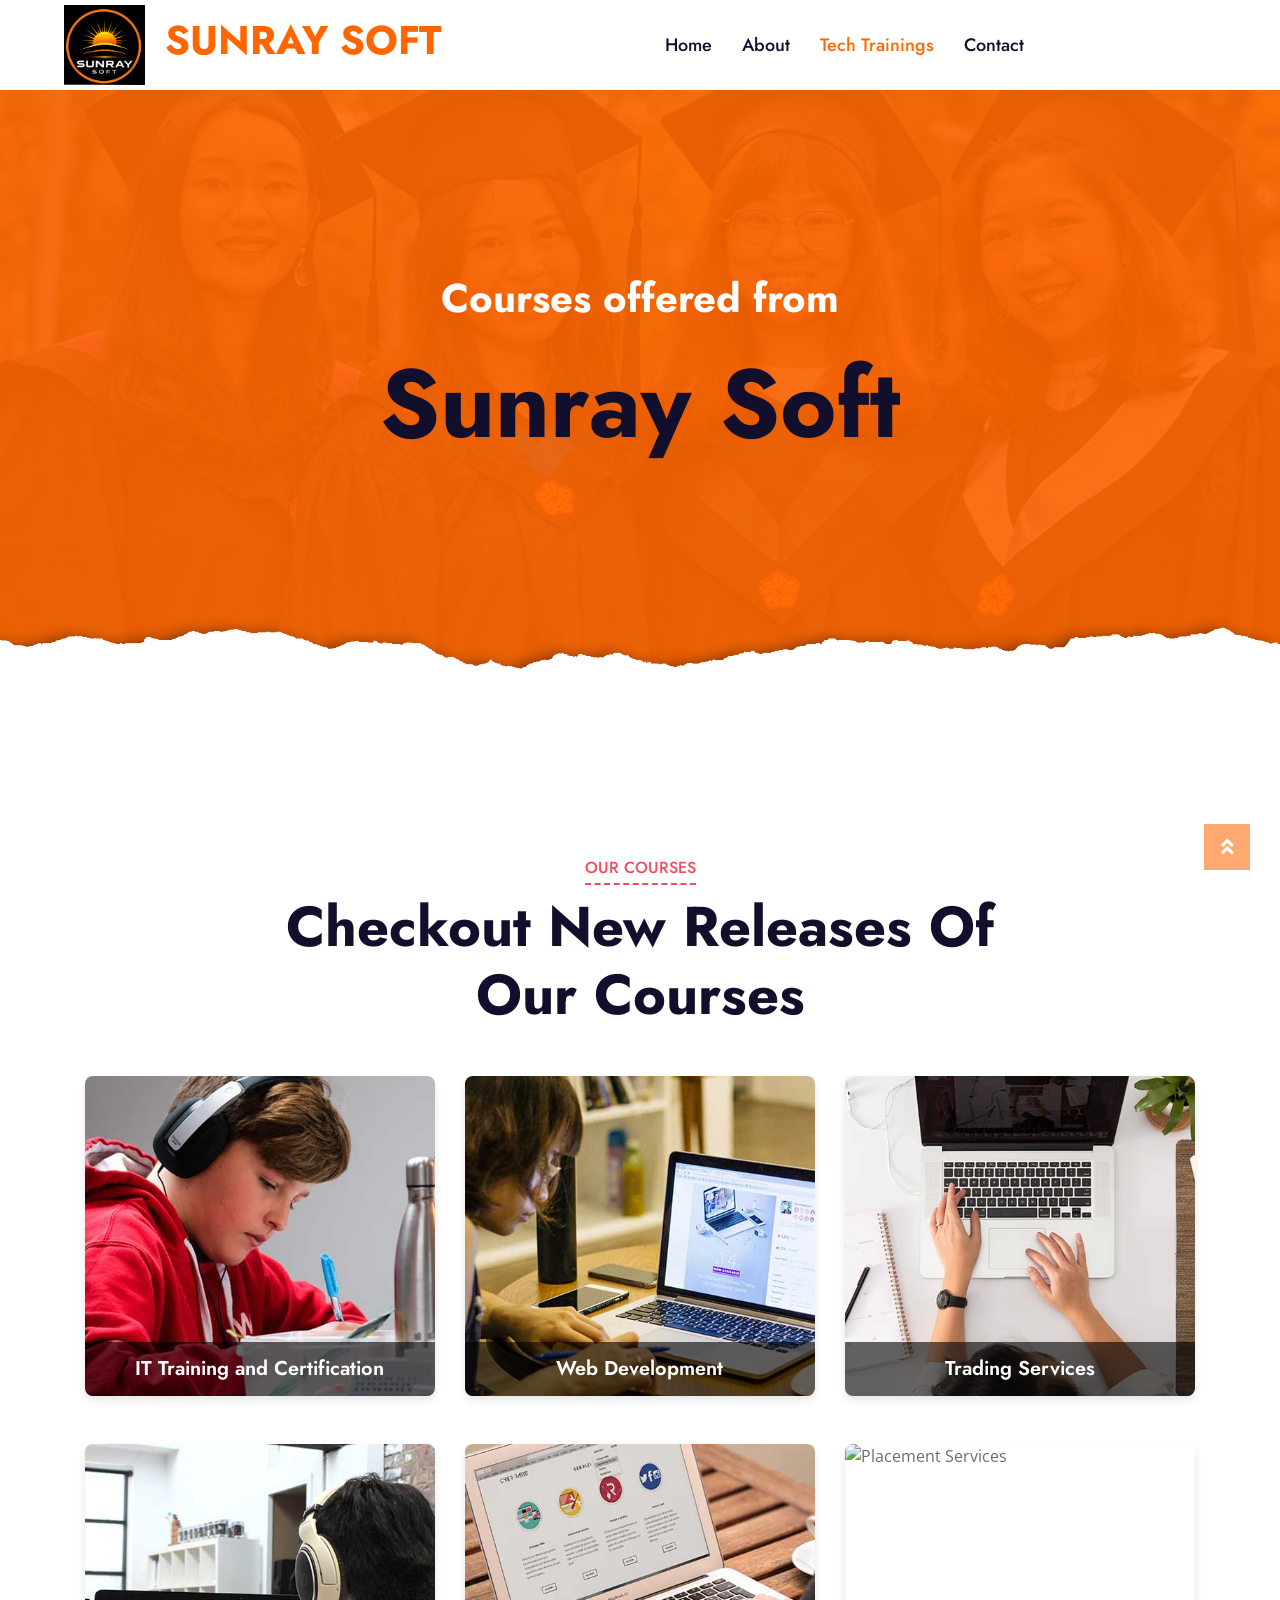
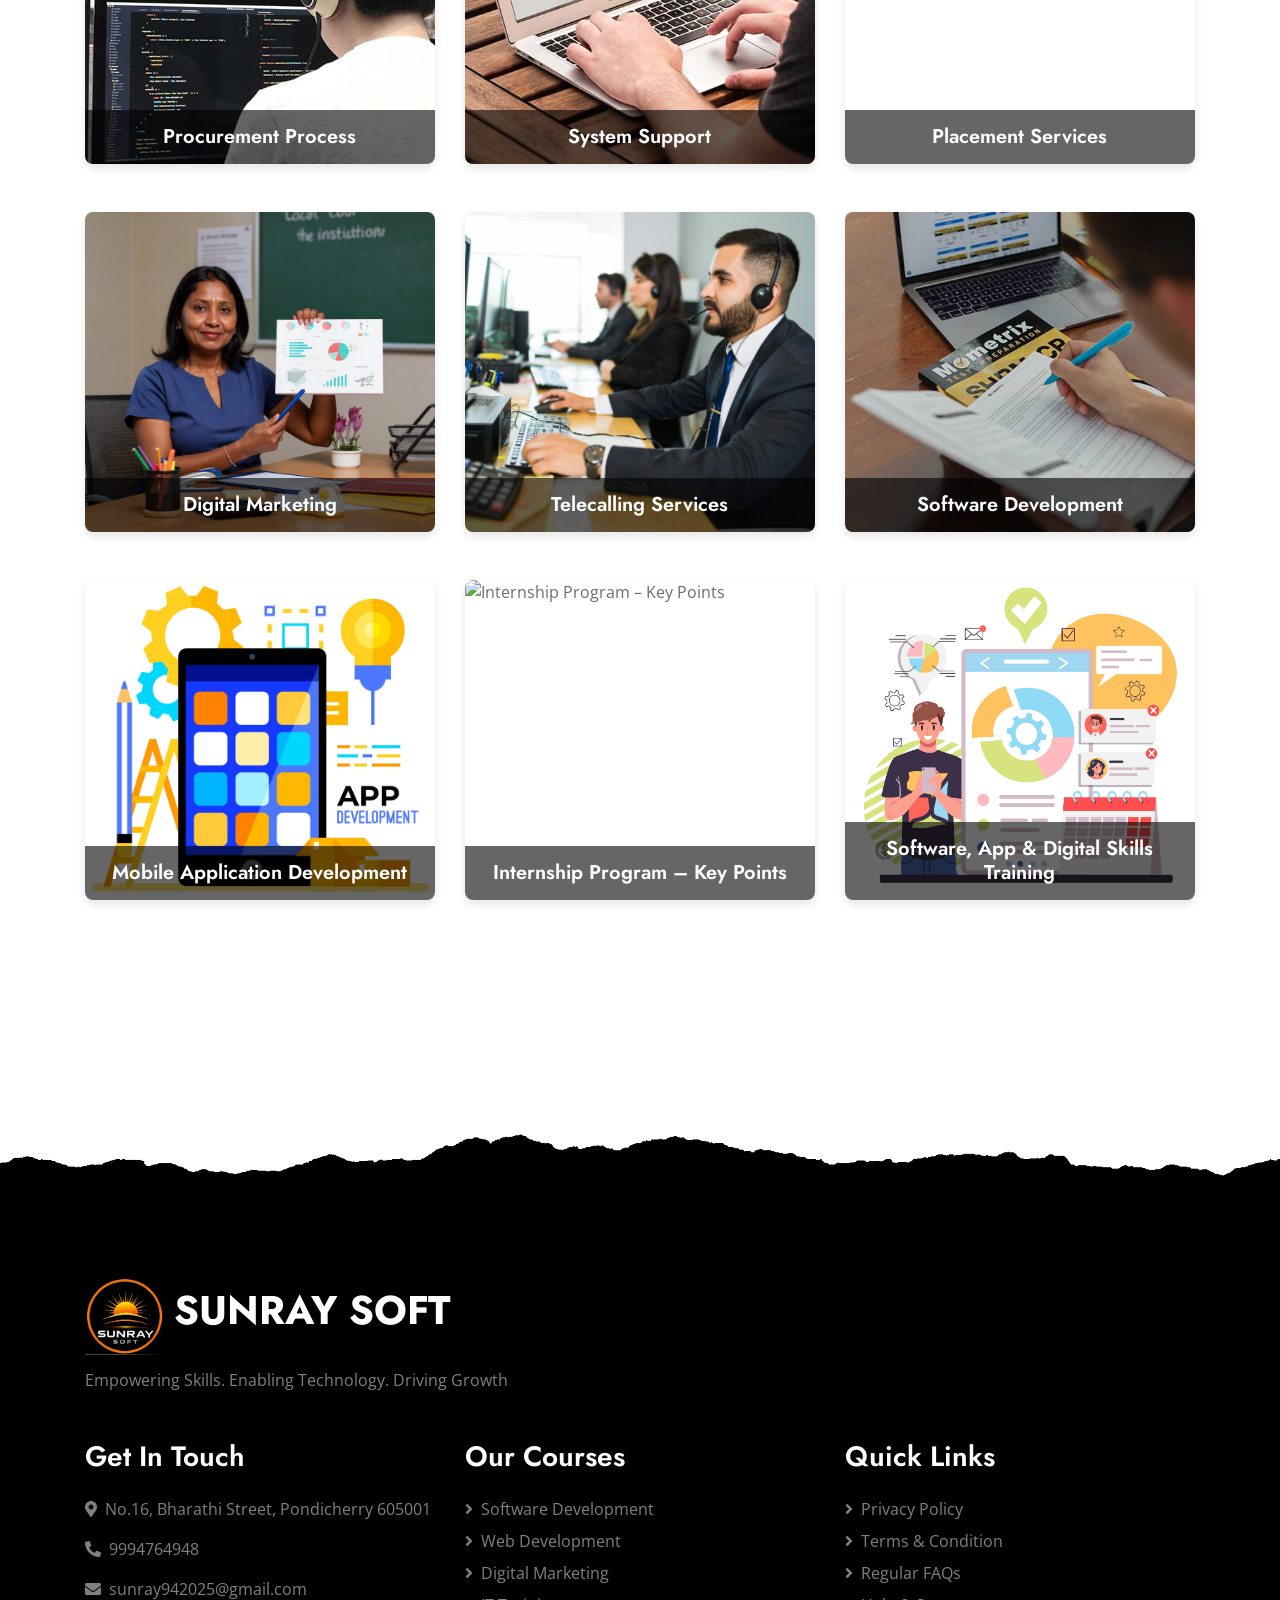
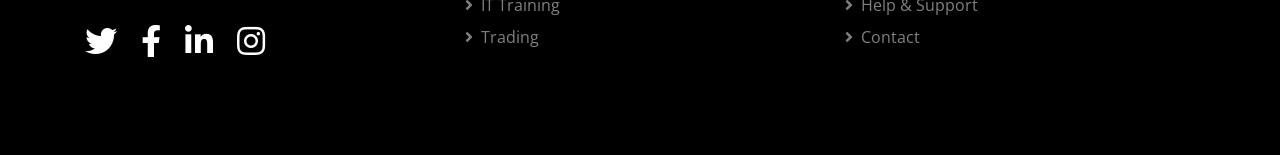
==== course.html @ 4a24da0b "All files for SUNRAY" ====
<!DOCTYPE html>
<html lang="en">

<head>
    <meta charset="utf-8">
    <title>Sunray Soft-Courses</title>
    <meta content="width=device-width, initial-scale=1.0" name="viewport">
    <meta content="Free HTML Templates" name="keywords">
    <meta content="Free HTML Templates" name="description">

    <!-- Favicon -->
    <link href="img/favicon.ico" rel="icon">

    <!-- Google Web Fonts -->
    <link rel="preconnect" href="https://fonts.gstatic.com">
    <link href="https://fonts.googleapis.com/css2?family=Jost:wght@500;600;700&family=Open+Sans:wght@400;600&display=swap" rel="stylesheet"> 

    <!-- Font Awesome -->
    <link href="https://cdnjs.cloudflare.com/ajax/libs/font-awesome/5.10.0/css/all.min.css" rel="stylesheet">

    <!-- Libraries Stylesheet -->
    <link href="lib/owlcarousel/assets/owl.carousel.min.css" rel="stylesheet">

    <!-- Customized Bootstrap Stylesheet -->
    <link href="css/style.css" rel="stylesheet">
</head>

<body>
    <!-- Navbar Start -->
    <div class="container-fluid p-0">
        <nav class="navbar navbar-expand-lg bg-white navbar-light py-3 py-lg-0 px-lg-5">
            <a class="navbar-brand ml-lg-3">
                <h1 class="m-0 text-uppercase text-primary"><img src="img/logo.jpeg" alt="Sunray Soft Logo" class="navbar-logo mr-2"></i> Sunray Soft</h1>
            </a>
            <button type="button" class="navbar-toggler" data-toggle="collapse" data-target="#navbarCollapse">
                <span class="navbar-toggler-icon"></span>
            </button>
            <div class="collapse navbar-collapse justify-content-between px-lg-3" id="navbarCollapse">
                <div class="navbar-nav mx-auto py-0">
                    <a href="index.html#home" class="nav-itemas nav-link">Home</a>
                    <a href="index.html#about" class="nav-item nav-link">About</a>
                    <a href="#techtrainings" class="nav-item nav-link active text-primary   ">Tech Trainings</a>
                    <a href="index.html#contact" class="nav-item nav-link">Contact</a>
                </div>
            </div>
        </nav>
    </div>
    <!-- Navbar End -->


    <!-- Header Start -->
     <!-- Header Start -->
     <div class="jumbotron jumbotron-fluid position-relative overlay-bottom" style="margin-bottom: 90px;">  
      <div id="techtrainings" class="container text-center my-5 py-5">
            <h1 class="text-white mt-4 mb-4">Courses offered from</h1>
            <h1 class="text-dark display-1 mb-5">Sunray Soft</h1>
            <div class="mx-auto mb-5" style="width: 100%; max-width: 600px;">
                <!-- <div class="input-group">
                    <div class="input-group-prepend">
                        <button class="btn btn-outline-light bg-white text-body px-4 dropdown-toggle" type="button" data-toggle="dropdown"
                            aria-haspopup="true" aria-expanded="false">Courses</button>
                        <div class="dropdown-menu">
                            <a class="dropdown-item" href="#">Courses 1</a>
                            <a class="dropdown-item" href="#">Courses 2</a>
                            <a class="dropdown-item" href="#">Courses 3</a>
                        </div>
                    </div>
                    <input type="text" class="form-control border-light" style="padding: 30px 25px;" placeholder="Keyword">
                    <div class="input-group-append">
                        <button class="btn btn-dark px-4 px-lg-5">Search</button>
                    </div>
                </div> -->
            </div>
        </div>
    </div>
    <!-- Header End -->


        <!-- Courses Start -->
        <!-- <div class="container-fluid py-5">
            <div class="container py-5">
                <div class="row mx-0 justify-content-center">
                    <div class="col-lg-8">
                        <div class="section-title text-center position-relative mb-5">
                            <h6 class="d-inline-block position-relative text-secondary text-uppercase pb-2">Our Courses</h6>
                            <h1 class="display-4">Checkout New Releases Of Our Courses</h1>
                        </div>
                    </div>
                </div>
                <div class="row">
                    <div class="col-lg-4 col-md-6 pb-4">
                        <a class="courses-list-item position-relative d-block overflow-hidden mb-2" href="detail.html">
                            <img class="img-fluid" src="img/courses-1.jpg" alt="">
                            <div class="courses-text">
                                <h4 class="text-center text-white px-3">Web Development</h4>
                                <div class="border-top w-100 mt-3">
                                    <div class="d-flex justify-content-between p-4">
                                        
                                    </div>
                                </div>
                            </div>
                        </a>
                    </div>
                    <div class="col-lg-4 col-md-6 pb-4">
                        <a class="courses-list-item position-relative d-block overflow-hidden mb-2" href="detail.html">
                            <img class="img-fluid" src="img/courses-2.jpg" alt="">
                            <div class="courses-text">
                                <h4 class="text-center text-white px-3">Software Development</h4>
                                <div class="border-top w-100 mt-3">
                                    <div class="d-flex justify-content-between p-4">
                                    
                                    </div>
                                </div>
                            </div>
                        </a>
                    </div>
                    <div class="col-lg-4 col-md-6 pb-4">
                        <a class="courses-list-item position-relative d-block overflow-hidden mb-2" href="detail.html">
                            <img class="img-fluid" src="img/courses-3.jpg" alt="">
                            <div class="courses-text">
                                <h4 class="text-center text-white px-3">IT Training  and Certification</h4>
                                <div class="border-top w-100 mt-3">
                                    <div class="d-flex justify-content-between p-4">
                                    
                                    </div>
                                </div>
                            </div>
                        </a>
                    </div>
                    <div class="col-lg-4 col-md-6 pb-4">
                        <a class="courses-list-item position-relative d-block overflow-hidden mb-2" href="detail.html">
                            <img class="img-fluid" src="img/courses-4.jpg" alt="">
                            <div class="courses-text">
                                <h4 class="text-center text-white px-3">Trading Services</h4>
                                <div class="border-top w-100 mt-3">
                                    <div class="d-flex justify-content-between p-4">
                                    
                                    </div>
                                </div>
                            </div>
                        </a>
                    </div>
                    <div class="col-lg-4 col-md-6 pb-4">
                        <a class="courses-list-item position-relative d-block overflow-hidden mb-2" href="detail.html">
                            <img class="img-fluid" src="img/courses-5.jpg" alt="">
                            <div class="courses-text">
                                <h4 class="text-center text-white px-3">Procurement Process</h4>
                                <div class="border-top w-100 mt-3">
                                    <div class="d-flex justify-content-between p-4">
                                    
                                    </div>
                                </div>
                            </div>
                        </a>
                    </div>
                    <div class="col-lg-4 col-md-6 pb-4">
                        <a class="courses-list-item position-relative d-block overflow-hidden mb-2" href="detail.html">
                            <img class="img-fluid" src="img/courses-6.jpg" alt="">
                            <div class="courses-text">
                                <h4 class="text-center text-white px-3">System Support</h4>
                                <div class="border-top w-100 mt-3">
                                    <div class="d-flex justify-content-between p-4">
                                    
                                    </div>
                                </div>
                            </div>
                        </a>
                    </div>
                </div>
            </div>
        </div> -->


        <div class="container-fluid py-5" id="courseDetails">
            <div class="container py-5">
              <div class="row mx-0 justify-content-center">
                <div class="col-lg-8">
                  <div class="section-title text-center position-relative mb-5">
                    <h6 class="d-inline-block position-relative text-secondary text-uppercase pb-2">Our Courses</h6>
                    <h1 class="display-4">Checkout New Releases Of Our Courses</h1>
                  </div>
                </div>
              </div>
              <div class="row">
                <!-- Course 1 -->
                <div class="col-lg-4 col-md-6 pb-4">
                  <div class="flip-card" data-title="IT Training and Certification">
                    <div class="flip-card-front">
                      <img class="img-fluid" src="img/courses-3.jpg" alt="IT Training and Certification" />
                      <div class="courses-text">
                        <h4>IT Training and Certification</h4>
                      </div>
                    </div>
                    <div class="flip-card-back">
                      <h4>IT Training and Certification</h4>
                      <ul>
                        <li>Industry-Recognized Certification Programs</li>
                        <li>Hands-on Practical Training Sessions</li>
                        <li>Expert Instructors With Real-world Experience</li>
                        <li>Flexible Learning Schedules (online & offline)</li>
                        <li>Career Guidance and Placement Support</li>
                      </ul>
                    </div>
                  </div>
                </div>
                <!-- Course 2 -->
                <div class="col-lg-4 col-md-6 pb-4">
                  <div class="flip-card" data-title="Web Development">
                    <div class="flip-card-front">
                      <img class="img-fluid" src="img/courses-1.jpg" alt="Web Development" />
                      <div class="courses-text">
                        <h4>Web Development</h4>
                      </div>
                    </div>
                    <div class="flip-card-back">
                      <h4>Web Development</h4>
                      <ul>
                        <li>Responsive Website Design and Development</li>
                        <li>E-Commerce Platform Development</li>
                        <li>Content Management Systems (CMS)</li>
                        <li>Progressive Web Applications (PWA)</li>
                        <li>Website Maintenance and Support</li>
                      </ul>
                    </div>
                  </div>
                </div>
                <!-- Course 3 -->
                <div class="col-lg-4 col-md-6 pb-4">
                  <div class="flip-card" data-title="Trading Services">
                    <div class="flip-card-front">
                      <img class="img-fluid" src="img/courses-4.jpg" alt="Trading Services" />
                      <div class="courses-text">
                        <h4>Trading Services</h4>
                      </div>
                    </div>
                    <div class="flip-card-back">
                      <h4>Trading Services</h4>
                      <ul>
                        <li>Trading Account Opening Training</li>
                        <li>Platform Navigation and Tools</li>
                        <li>Market Analysis Fundamentals</li>
                        <li>Risk Management Strategies</li>
                        <li>Regulatory Compliance Guidance</li>
                      </ul>
                    </div>
                  </div>
                </div> 
                <!-- Course 4 -->
                <div class="col-lg-4 col-md-6 pb-4">
                  <div class="flip-card" data-title="Procurement Process">
                    <div class="flip-card-front">
                      <img class="img-fluid" src="img/courses-5.jpg" alt="Procurement Process" />
                      <div class="courses-text">
                        <h4>Procurement Process</h4>
                      </div>
                    </div>
                    <div class="flip-card-back">
                      <h4>Procurement Process</h4>
                      <ul>
                        <li>Vendor Sourcing and Evaluation</li>
                        <li>RFQ Analysis and Management</li>
                        <li>Procurement Lifecycle Training</li>
                        <li>Contract Negotiation Techniques</li>
                        <li>Cost Optimization Strategies</li>
                      </ul>
                    </div>
                  </div>
                </div>
                <!-- Course 5  -->
                <div class="col-lg-4 col-md-6 pb-4">
                  <div class="flip-card" data-title="System Support">
                    <div class="flip-card-front">
                      <img class="img-fluid" src="img/courses-6.jpg" alt="System Support" />
                      <div class="courses-text">
                        <h4>System Support</h4>
                      </div>
                    </div>
                    <div class="flip-card-back">
                      <h4>System Support</h4>
                      <ul>
                        <li>24/7 Technical Support Availability</li>
                        <li>System Monitoring and Maintenance</li>
                        <li>Troubleshooting and Issue Resolution</li>
                        <li>Software Updates and Patches</li>
                        <li>Performance Optimization</li>
                      </ul>
                    </div>
                  </div>
                </div>
      <!--Course 6-->
      <div class="col-lg-4 col-md-6 pb-4">
                  <div class="flip-card" data-title="Placement Services">
                    <div class="flip-card-front">
                      <img class="img-fluid" src="img/placement services.jpg" alt="Placement Services" />
                      <div class="courses-text">
                        <h4>Placement Services</h4>
                      </div>
                    </div>
                    <div class="flip-card-back">
                      <h4>Placement Services</h4>
                      <ul>
                        <li>Resume Building and Optimization</li>
                        <li>Interview Preparation and Coaching</li>
                        <li>Job Matching with Top Companies</li>
                        <li>Career Counseling Sessions</li>
                        <li>Industry Networking Opportunities</li>
                      </ul>
                    </div>
                  </div>
                </div>

<!--Course 7-->
      <div class="col-lg-4 col-md-6 pb-4">
                  <div class="flip-card" data-title="Digital Marketing">
                    <div class="flip-card-front">
                      <img class="img-fluid" src="img/Digital Marketing.png" alt="Placement Services" />
                      <div class="courses-text">
                        <h4>Digital Marketing</h4>
                      </div>
                    </div>
                    <div class="flip-card-back">
                      <h4>Digital Marketing</h4>
                      <ul>
                        <li>Search Engine Optimization (SEO)</li>
                        <li>Social Media Marketing and Management</li>
                        <li>Pay-Per-click (PPC) Advertising</li>
                        <li>Content Marketing and Strategy</li>
                        <li>Email Marketing Campaigns</li>
                      </ul>
                    </div>
                  </div>
                </div>
     <!--Course 8-->
  <div class="col-lg-4 col-md-6 pb-4">
                  <div class="flip-card" data-title="Telecalling Services">
                    <div class="flip-card-front">
                      <img class="img-fluid" src="img/Telecalling Services.jpeg" alt="Telecalling Services" />
                      <div class="courses-text">
                        <h4>Telecalling Services </h4>
                      </div>
                    </div>
                    <div class="flip-card-back">
                      <h4>Telecalling Services</h4>
                      <ul>
                        <li>Inbound and Outbound Call Handling for Customers.</li>
                        <li>Lead Generation and Follow-up Calls.</li>
                        <li>Appointment Booking and Confirmation Calls.</li>
                        <li>Customer Support and Query Resolution.</li>
                        <li>Feedback Collection and Survey Calls.</li>
                        <li>Sales Support and Product/Service Promotion.</li>
                        <li>Professional, Trained, and Polite Calling Agents.</li>
                        <li>Call Reports and Daily Performance Updates.</li>
                      </ul>
                    </div>
                  </div>
                </div>
   <!--Course 9-->
  <div class="col-lg-4 col-md-6 pb-4">
                  <div class="flip-card" data-title="Software Development">
                    <div class="flip-card-front">
                      <img class="img-fluid" src="img/courses-2.jpg" alt="Software Development" />
                      <div class="courses-text">
                        <h4>Software Development</h4>
                      </div>
                    </div>
                    <div class="flip-card-back">
                      <h4>Software Development</h4>
                      <ul>
                        <li>Custom Software Development Based on Business Requirements</li>
                        <li>Web and Mobile Application Development.</li>
                        <li>User-friendly, Scalable, and Secure Solutions.</li>
                        <li>UI/UX Design Focused on Better User Experience.</li>
                        <li>Integration With Third-party APIs and Systems.</li>
                        <li>Testing, Debugging, and Quality Assurance.</li>
                        <li>Ongoing Maintenance and Technical Support.</li>
                        <li>Timely Delivery with Proper Documentation</li>
                      </ul>
                    </div>
                  </div>
                </div>
<!--Course 10-->
  <div class="col-lg-4 col-md-6 pb-4">
                  <div class="flip-card" data-title="Mobile Application Development">
                    <div class="flip-card-front">
                      <img class="img-fluid" src="img/Mobile App Development.jpg" alt="Mobile Application Development" />
                      <div class="courses-text">
                        <h4>Mobile Application Development</h4>
                      </div>
                    </div>
                    <div class="flip-card-back">
                      <h4>Mobile Application Development </h4>
                      <ul>
                        <li>Custom Android and IOS Mobile App Development.</li>
                        <li>User-friendly and Intuitive UI/UX Design.</li>
                        <li>High Performance and Secure Applications.</li>
                        <li>Cross-platform Development (Flutter / React Native).</li>
                        <li>Integration with APIs, Payment Gateways, and Third-party Services.</li>
                        <li>App Testing, Bug Fixing, and Quality Assurance.</li>
                        <li>App Deployment on Play Store and App Store.</li>
                        <li>Post-launch Support, Updates, and Maintenance.</li>
                      </ul>
                    </div>
                  </div>
                </div>
<!--Course 11-->
  <div class="col-lg-4 col-md-6 pb-4">
                  <div class="flip-card" data-title="Internship Program – Key Points">
                    <div class="flip-card-front">
                      <img class="img-fluid" src="img/internship.jpg" alt="Internship Program – Key Points" />
                      <div class="courses-text">
                        <h4>Internship Program – Key Points</h4>
                      </div>
                    </div>
                    <div class="flip-card-back">
                      <h4>Internship Program – Key Points</h4>
                      <ul>
                        <li>Industry-oriented Internship with Real-time Projects.</li>
                        <li>Training in Software, IT, and Business-related Domains.</li>
                        <li>Guidance from Experienced Mentors and Professionals.</li>
                        <li>Hands-on Learning with Practical Exposure.</li>
                        <li>Flexible Internship Duration and Schedules.</li>
                        <li>Internship Certificate upon Successful Completion.</li>
                        <li>Skill Development for Career and Job Readiness.</li>
                        <li>Opportunity for Full-time Placement Based on Performance.</li>
                      </ul>
                    </div>
                  </div>
                </div>
<!--Course 12-->
  <div class="col-lg-4 col-md-6 pb-4">
                  <div class="flip-card" data-title="Software, App & Digital Skills Training">
                    <div class="flip-card-front">
                      <img class="img-fluid" src="img/Software, App & Digital Skills Training.jpg" alt="Software, App & Digital Skills Training" />
                      <div class="courses-text">
                        <h4>Software, App & Digital Skills Training</h4>
                      </div>
                    </div>
                    <div class="flip-card-back">
                      <h4>Software, App & Digital Skills Training</h4>
                      <ul>
                        <li>Courses Available in Both Online and Offline Modes.</li>
                        <li>Training in Popular Software and Programming Languages.</li>
                        <li>Beginner to Advanced Level Course Structure.</li>
                        <li>Practical, Hands-on Training with Real-time Examples.</li>
                        <li>Experienced and Industry-trained Instructors.</li>
                        <li>Flexible Class Timings to Suit Students and Working Professionals.</li>
                        <li>Course Materials and Practice Assignments Provided.</li>
                        <li>Certificate Issued upon Course Completion.</li>
                      </ul>
                    </div>
                  </div>
                </div>

              </div>
            </div>
          </div>




<!--Footer starts here...-->

        <div class="container-fluid position-relative overlay-top bg-dark text-white-50 py-5" style="margin-top: 90px;">
            <div class="container mt-5 pt-5">
                <div class="row">
                    <div class="col-md-6 mb-5">
                        <a href="index.html" class="navbar-brand">
                            <h1 class="mt-n2 text-uppercase text-white"><img src="img/logo.jpeg" alt="Sunray Soft Logo" class="navbar-logo mr-2">Sunray Soft</h1>
                        </a>
                        <p class="m-0">Empowering Skills. Enabling Technology. Driving Growth</p>
                    </div>
                </div>
                <div class="row">
                    <div class="col-md-4 mb-5">
                        <h3 class="text-white mb-4">Get In Touch</h3>
                        <p><i class="fa fa-map-marker-alt mr-2"></i>No.16, Bharathi Street, Pondicherry 605001</p>
                        <p><i class="fa fa-phone-alt mr-2"></i>9994764948</p>
                        <p><i class="fa fa-envelope mr-2"></i>sunray942025@gmail.com</p>
                        <div class="d-flex justify-content-start mt-4">
                            <a class="text-white mr-4" ><i class="fab fa-2x fa-twitter"></i></a>
                            <a class="text-white mr-4" ><i class="fab fa-2x fa-facebook-f"></i></a>
                            <a class="text-white mr-4" ><i class="fab fa-2x fa-linkedin-in"></i></a>
                            <a class="text-white" ><i class="fab fa-2x fa-instagram"></i></a>
                        </div>
                    </div>
                    <div class="col-md-4 mb-5">
                        <h3 class="text-white mb-4">Our Courses</h3>
                        <div class="d-flex flex-column justify-content-start">
                            <a class="text-white-50 mb-2" href="course.html#courseDetails"><i class="fa fa-angle-right mr-2"></i>Software Development</a>
                            <a class="text-white-50 mb-2" href="course.html#courseDetails"><i class="fa fa-angle-right mr-2"></i>Web Development</a>
                            <a class="text-white-50 mb-2" href="course.html#courseDetails"><i class="fa fa-angle-right mr-2"></i>Digital Marketing</a>
                            <a class="text-white-50 mb-2" href="course.html#courseDetails"><i class="fa fa-angle-right mr-2"></i>IT Training</a>
                            <a class="text-white-50" href="course.html#courseDetails"><i class="fa fa-angle-right mr-2"></i>Trading</a>
                        </div>
                    </div>
                    <div class="col-md-4 mb-5">
                        <h3 class="text-white mb-4">Quick Links</h3>
                        <div class="d-flex flex-column justify-content-start">
                            <a class="text-white-50 mb-2" ><i class="fa fa-angle-right mr-2"></i>Privacy Policy</a>
                            <a class="text-white-50 mb-2" ><i class="fa fa-angle-right mr-2"></i>Terms & Condition</a>
                            <a class="text-white-50 mb-2" ><i class="fa fa-angle-right mr-2"></i>Regular FAQs</a>
                            <a class="text-white-50 mb-2" ><i class="fa fa-angle-right mr-2"></i>Help & Support</a>
                            <a class="text-white-50" ><i class="fa fa-angle-right mr-2"></i>Contact</a>
                        </div>
                    </div>
                </div>
            </div>
        </div>
        <!-- Footer End -->
    
    <!-- Back to Top -->
    <a href="#" class="btn btn-lg btn-primary rounded-0 btn-lg-square back-to-top"><i class="fa fa-angle-double-up"></i></a>


    <!-- JavaScript Libraries -->
    <script src="https://code.jquery.com/jquery-3.4.1.min.js"></script>
    <script src="https://stackpath.bootstrapcdn.com/bootstrap/4.4.1/js/bootstrap.bundle.min.js"></script>
    <script src="lib/easing/easing.min.js"></script>
    <script src="lib/waypoints/waypoints.min.js"></script>
    <script src="lib/counterup/counterup.min.js"></script>
    <script src="lib/owlcarousel/owl.carousel.min.js"></script>

    <!-- Template Javascript -->
    <script src="js/main.js"></script>
</body>

</html>
---- css/style.css ----
/******* Bootstrap Theming ********/
/*!
 * Bootstrap v4.5.3 (https://getbootstrap.com/)
 * Copyright 2011-2020 The Bootstrap Authors
 * Copyright 2011-2020 Twitter, Inc.
 * Licensed under MIT (https://github.com/twbs/bootstrap/blob/main/LICENSE)
 */
:root {
  --primary: #FF6600; /* orange */
  --secondary: #000000; /* black */
  --success: #28a745; /* keep green for success */
  --info: #17a2b8; /* info can be gray or a lighter orange */
  --warning: #ffc107; /* keep warning yellow */
  --danger: #dc3545; /* keep danger red */
  --light: #FFFFFF; /* white */
  --dark: #000000; /* black */
}

/* Buttons */
.btn-primary {
  color: #fff;
  background-color: var(--primary);
  border-color: var(--primary);
}

.btn-primary:hover {
  background-color: #e65c00; /* darker orange */
  border-color: #cc5200;
}

.btn-secondary {
  color: #fff;
  background-color: var(--secondary);
  border-color: var(--secondary);
}

.btn-secondary:hover {
  background-color: #222222; /* darker black */
  border-color: #111111;
}
*,
*::before,
*::after {
  box-sizing: border-box;
}

html {
  font-family: sans-serif;
  line-height: 1.15;
  -webkit-text-size-adjust: 100%;
  -webkit-tap-highlight-color: rgba(0, 0, 0, 0);
}

article, aside, figcaption, figure, footer, header, hgroup, main, nav, section {
  display: block;
}

body {
  margin: 0;
  font-family: "Open Sans", sans-serif;
  font-size: 1rem;
  font-weight: 400;
  line-height: 1.5;
  color: #6B6A75;
  text-align: left;
  background-color: #FFFFFF;
}

[tabindex="-1"]:focus:not(:focus-visible) {
  outline: 0 !important;
}

hr {
  box-sizing: content-box;
  height: 0;
  overflow: visible;
}

h1, h2, h3, h4, h5, h6 {
  margin-top: 0;
  margin-bottom: 0.5rem;
}

p {
  margin-top: 0;
  margin-bottom: 1rem;
}

abbr[title],
abbr[data-original-title] {
  text-decoration: underline;
  text-decoration: underline dotted;
  cursor: help;
  border-bottom: 0;
  text-decoration-skip-ink: none;
}

address {
  margin-bottom: 1rem;
  font-style: normal;
  line-height: inherit;
}

ol,
ul,
dl {
  margin-top: 0;
  margin-bottom: 1rem;
}

ol ol,
ul ul,
ol ul,
ul ol {
  margin-bottom: 0;
}

dt {
  font-weight: 700;
}

dd {
  margin-bottom: .5rem;
  margin-left: 0;
}

blockquote {
  margin: 0 0 1rem;
}

b,
strong {
  font-weight: bolder;
}

small {
  font-size: 80%;
}

sub,
sup {
  position: relative;
  font-size: 75%;
  line-height: 0;
  vertical-align: baseline;
}

sub {
  bottom: -.25em;
}

sup {
  top: -.5em;
}

a {
  color: #FF6600;
  text-decoration: none;
  background-color: transparent;
}

a:hover {
  color: #FF6600;
  text-decoration: underline;
}

a:not([href]):not([class]) {
  color: inherit;
  text-decoration: none;
}

a:not([href]):not([class]):hover {
  color: inherit;
  text-decoration: none;
}

pre,
code,
kbd,
samp {
  font-family: SFMono-Regular, Menlo, Monaco, Consolas, "Liberation Mono", "Courier New", monospace;
  font-size: 1em;
}

pre {
  margin-top: 0;
  margin-bottom: 1rem;
  overflow: auto;
  -ms-overflow-style: scrollbar;
}

figure {
  margin: 0 0 1rem;
}

img {
  vertical-align: middle;
  border-style: none;
}

svg {
  overflow: hidden;
  vertical-align: middle;
}

table {
  border-collapse: collapse;
}

caption {
  padding-top: 0.75rem;
  padding-bottom: 0.75rem;
  color: #6c757d;
  text-align: left;
  caption-side: bottom;
}

th {
  text-align: inherit;
  text-align: -webkit-match-parent;
}

label {
  display: inline-block;
  margin-bottom: 0.5rem;
}

button {
  border-radius: 0;
}

button:focus {
  outline: 1px dotted;
  outline: 5px auto -webkit-focus-ring-color;
}

input,
button,
select,
optgroup,
textarea {
  margin: 0;
  font-family: inherit;
  font-size: inherit;
  line-height: inherit;
}

button,
input {
  overflow: visible;
}

button,
select {
  text-transform: none;
}

[role="button"] {
  cursor: pointer;
}

select {
  word-wrap: normal;
}

button,
[type="button"],
[type="reset"],
[type="submit"] {
  -webkit-appearance: button;
}

button:not(:disabled),
[type="button"]:not(:disabled),
[type="reset"]:not(:disabled),
[type="submit"]:not(:disabled) {
  cursor: pointer;
}

button::-moz-focus-inner,
[type="button"]::-moz-focus-inner,
[type="reset"]::-moz-focus-inner,
[type="submit"]::-moz-focus-inner {
  padding: 0;
  border-style: none;
}

input[type="radio"],
input[type="checkbox"] {
  box-sizing: border-box;
  padding: 0;
}

textarea {
  overflow: auto;
  resize: vertical;
}

fieldset {
  min-width: 0;
  padding: 0;
  margin: 0;
  border: 0;
}

legend {
  display: block;
  width: 100%;
  max-width: 100%;
  padding: 0;
  margin-bottom: .5rem;
  font-size: 1.5rem;
  line-height: inherit;
  color: inherit;
  white-space: normal;
}

@media (max-width: 1200px) {
  legend {
    font-size: calc(1.275rem + 0.3vw) ;
  }
}

progress {
  vertical-align: baseline;
}

[type="number"]::-webkit-inner-spin-button,
[type="number"]::-webkit-outer-spin-button {
  height: auto;
}

[type="search"] {
  outline-offset: -2px;
  -webkit-appearance: none;
}

[type="search"]::-webkit-search-decoration {
  -webkit-appearance: none;
}

::-webkit-file-upload-button {
  font: inherit;
  -webkit-appearance: button;
}

output {
  display: inline-block;
}

summary {
  display: list-item;
  cursor: pointer;
}

template {
  display: none;
}

[hidden] {
  display: none !important;
}

h1, h2, h3, h4, h5, h6,
.h1, .h2, .h3, .h4, .h5, .h6 {
  margin-bottom: 0.5rem;
  font-family: "Jost", sans-serif;
  font-weight: 500;
  line-height: 1.2;
  color: #120F2D;
}

h1, .h1 {
  font-size: 2.5rem;
}

@media (max-width: 1200px) {
  h1, .h1 {
    font-size: calc(1.375rem + 1.5vw) ;
  }
}

h2, .h2 {
  font-size: 2rem;
}

@media (max-width: 1200px) {
  h2, .h2 {
    font-size: calc(1.325rem + 0.9vw) ;
  }
}

h3, .h3 {
  font-size: 1.75rem;
}

@media (max-width: 1200px) {
  h3, .h3 {
    font-size: calc(1.3rem + 0.6vw) ;
  }
}

h4, .h4 {
  font-size: 1.5rem;
}

@media (max-width: 1200px) {
  h4, .h4 {
    font-size: calc(1.275rem + 0.3vw) ;
  }
}

h5, .h5 {
  font-size: 1.25rem;
}

h6, .h6 {
  font-size: 1rem;
}

.lead {
  font-size: 1.25rem;
  font-weight: 300;
}

.display-1 {
  font-size: 6rem;
  font-weight: 300;
  line-height: 1.2;
}

@media (max-width: 1200px) {
  .display-1 {
    font-size: calc(1.725rem + 5.7vw) ;
  }
}

.display-2 {
  font-size: 5.5rem;
  font-weight: 300;
  line-height: 1.2;
}

@media (max-width: 1200px) {
  .display-2 {
    font-size: calc(1.675rem + 5.1vw) ;
  }
}

.display-3 {
  font-size: 4.5rem;
  font-weight: 300;
  line-height: 1.2;
}

@media (max-width: 1200px) {
  .display-3 {
    font-size: calc(1.575rem + 3.9vw) ;
  }
}

.display-4 {
  font-size: 3.5rem;
  font-weight: 300;
  line-height: 1.2;
}

@media (max-width: 1200px) {
  .display-4 {
    font-size: calc(1.475rem + 2.7vw) ;
  }
}

hr {
  margin-top: 1rem;
  margin-bottom: 1rem;
  border: 0;
  border-top: 1px solid rgba(0, 0, 0, 0.1);
}

small,
.small {
  font-size: 80%;
  font-weight: 400;
}

mark,
.mark {
  padding: 0.2em;
  background-color: #fcf8e3;
}

.list-unstyled {
  padding-left: 0;
  list-style: none;
}

.list-inline {
  padding-left: 0;
  list-style: none;
}

.list-inline-item {
  display: inline-block;
}

.list-inline-item:not(:last-child) {
  margin-right: 0.5rem;
}

.initialism {
  font-size: 90%;
  text-transform: uppercase;
}

.blockquote {
  margin-bottom: 1rem;
  font-size: 1.25rem;
}

.blockquote-footer {
  display: block;
  font-size: 80%;
  color: #6c757d;
}

.blockquote-footer::before {
  content: "\2014\00A0";
}

.img-fluid {
  max-width: 100%;
  height: auto;
}

.img-thumbnail {
  padding: 0.25rem;
  background-color: #FFFFFF;
  border: 1px solid #dee2e6;
  border-radius: false;
  max-width: 100%;
  height: auto;
}

.figure {
  display: inline-block;
}

.figure-img {
  margin-bottom: 0.5rem;
  line-height: 1;
}

.figure-caption {
  font-size: 90%;
  color: #6c757d;
}

code {
  font-size: 87.5%;
  color: #e83e8c;
  word-wrap: break-word;
}

a > code {
  color: inherit;
}

kbd {
  padding: 0.2rem 0.4rem;
  font-size: 87.5%;
  color: #fff;
  background-color: #212529;
  border-radius: 0.2rem;
}

kbd kbd {
  padding: 0;
  font-size: 100%;
  font-weight: 700;
}

pre {
  display: block;
  font-size: 87.5%;
  color: #212529;
}

pre code {
  font-size: inherit;
  color: inherit;
  word-break: normal;
}

.pre-scrollable {
  max-height: 340px;
  overflow-y: scroll;
}

.container,
.container-fluid,
.container-sm,
.container-md,
.container-lg,
.container-xl {
  width: 100%;
  padding-right: 15px;
  padding-left: 15px;
  margin-right: auto;
  margin-left: auto;
}

@media (min-width: 576px) {
  .container, .container-sm {
    max-width: 540px;
  }
}

@media (min-width: 768px) {
  .container, .container-sm, .container-md {
    max-width: 720px;
  }
}

@media (min-width: 992px) {
  .container, .container-sm, .container-md, .container-lg {
    max-width: 960px;
  }
}

@media (min-width: 1200px) {
  .container, .container-sm, .container-md, .container-lg, .container-xl {
    max-width: 1140px;
  }
}

.row {
  display: flex;
  flex-wrap: wrap;
  margin-right: -15px;
  margin-left: -15px;
}

.no-gutters {
  margin-right: 0;
  margin-left: 0;
}

.no-gutters > .col,
.no-gutters > [class*="col-"] {
  padding-right: 0;
  padding-left: 0;
}

.col-1, .col-2, .col-3, .col-4, .col-5, .col-6, .col-7, .col-8, .col-9, .col-10, .col-11, .col-12, .col,
.col-auto, .col-sm-1, .col-sm-2, .col-sm-3, .col-sm-4, .col-sm-5, .col-sm-6, .col-sm-7, .col-sm-8, .col-sm-9, .col-sm-10, .col-sm-11, .col-sm-12, .col-sm,
.col-sm-auto, .col-md-1, .col-md-2, .col-md-3, .col-md-4, .col-md-5, .col-md-6, .col-md-7, .col-md-8, .col-md-9, .col-md-10, .col-md-11, .col-md-12, .col-md,
.col-md-auto, .col-lg-1, .col-lg-2, .col-lg-3, .col-lg-4, .col-lg-5, .col-lg-6, .col-lg-7, .col-lg-8, .col-lg-9, .col-lg-10, .col-lg-11, .col-lg-12, .col-lg,
.col-lg-auto, .col-xl-1, .col-xl-2, .col-xl-3, .col-xl-4, .col-xl-5, .col-xl-6, .col-xl-7, .col-xl-8, .col-xl-9, .col-xl-10, .col-xl-11, .col-xl-12, .col-xl,
.col-xl-auto {
  position: relative;
  width: 100%;
  padding-right: 15px;
  padding-left: 15px;
}

.col {
  flex-basis: 0;
  flex-grow: 1;
  max-width: 100%;
}

.row-cols-1 > * {
  flex: 0 0 100%;
  max-width: 100%;
}

.row-cols-2 > * {
  flex: 0 0 50%;
  max-width: 50%;
}

.row-cols-3 > * {
  flex: 0 0 33.33333%;
  max-width: 33.33333%;
}

.row-cols-4 > * {
  flex: 0 0 25%;
  max-width: 25%;
}

.row-cols-5 > * {
  flex: 0 0 20%;
  max-width: 20%;
}

.row-cols-6 > * {
  flex: 0 0 16.66667%;
  max-width: 16.66667%;
}

.col-auto {
  flex: 0 0 auto;
  width: auto;
  max-width: 100%;
}

.col-1 {
  flex: 0 0 8.33333%;
  max-width: 8.33333%;
}

.col-2 {
  flex: 0 0 16.66667%;
  max-width: 16.66667%;
}

.col-3 {
  flex: 0 0 25%;
  max-width: 25%;
}

.col-4 {
  flex: 0 0 33.33333%;
  max-width: 33.33333%;
}

.col-5 {
  flex: 0 0 41.66667%;
  max-width: 41.66667%;
}

.col-6 {
  flex: 0 0 50%;
  max-width: 50%;
}

.col-7 {
  flex: 0 0 58.33333%;
  max-width: 58.33333%;
}

.col-8 {
  flex: 0 0 66.66667%;
  max-width: 66.66667%;
}

.col-9 {
  flex: 0 0 75%;
  max-width: 75%;
}

.col-10 {
  flex: 0 0 83.33333%;
  max-width: 83.33333%;
}

.col-11 {
  flex: 0 0 91.66667%;
  max-width: 91.66667%;
}

.col-12 {
  flex: 0 0 100%;
  max-width: 100%;
}

.order-first {
  order: -1;
}

.order-last {
  order: 13;
}

.order-0 {
  order: 0;
}

.order-1 {
  order: 1;
}

.order-2 {
  order: 2;
}

.order-3 {
  order: 3;
}

.order-4 {
  order: 4;
}

.order-5 {
  order: 5;
}

.order-6 {
  order: 6;
}

.order-7 {
  order: 7;
}

.order-8 {
  order: 8;
}

.order-9 {
  order: 9;
}

.order-10 {
  order: 10;
}

.order-11 {
  order: 11;
}

.order-12 {
  order: 12;
}

.offset-1 {
  margin-left: 8.33333%;
}

.offset-2 {
  margin-left: 16.66667%;
}

.offset-3 {
  margin-left: 25%;
}

.offset-4 {
  margin-left: 33.33333%;
}

.offset-5 {
  margin-left: 41.66667%;
}

.offset-6 {
  margin-left: 50%;
}

.offset-7 {
  margin-left: 58.33333%;
}

.offset-8 {
  margin-left: 66.66667%;
}

.offset-9 {
  margin-left: 75%;
}

.offset-10 {
  margin-left: 83.33333%;
}

.offset-11 {
  margin-left: 91.66667%;
}

@media (min-width: 576px) {
  .col-sm {
    flex-basis: 0;
    flex-grow: 1;
    max-width: 100%;
  }
  .row-cols-sm-1 > * {
    flex: 0 0 100%;
    max-width: 100%;
  }
  .row-cols-sm-2 > * {
    flex: 0 0 50%;
    max-width: 50%;
  }
  .row-cols-sm-3 > * {
    flex: 0 0 33.33333%;
    max-width: 33.33333%;
  }
  .row-cols-sm-4 > * {
    flex: 0 0 25%;
    max-width: 25%;
  }
  .row-cols-sm-5 > * {
    flex: 0 0 20%;
    max-width: 20%;
  }
  .row-cols-sm-6 > * {
    flex: 0 0 16.66667%;
    max-width: 16.66667%;
  }
  .col-sm-auto {
    flex: 0 0 auto;
    width: auto;
    max-width: 100%;
  }
  .col-sm-1 {
    flex: 0 0 8.33333%;
    max-width: 8.33333%;
  }
  .col-sm-2 {
    flex: 0 0 16.66667%;
    max-width: 16.66667%;
  }
  .col-sm-3 {
    flex: 0 0 25%;
    max-width: 25%;
  }
  .col-sm-4 {
    flex: 0 0 33.33333%;
    max-width: 33.33333%;
  }
  .col-sm-5 {
    flex: 0 0 41.66667%;
    max-width: 41.66667%;
  }
  .col-sm-6 {
    flex: 0 0 50%;
    max-width: 50%;
  }
  .col-sm-7 {
    flex: 0 0 58.33333%;
    max-width: 58.33333%;
  }
  .col-sm-8 {
    flex: 0 0 66.66667%;
    max-width: 66.66667%;
  }
  .col-sm-9 {
    flex: 0 0 75%;
    max-width: 75%;
  }
  .col-sm-10 {
    flex: 0 0 83.33333%;
    max-width: 83.33333%;
  }
  .col-sm-11 {
    flex: 0 0 91.66667%;
    max-width: 91.66667%;
  }
  .col-sm-12 {
    flex: 0 0 100%;
    max-width: 100%;
  }
  .order-sm-first {
    order: -1;
  }
  .order-sm-last {
    order: 13;
  }
  .order-sm-0 {
    order: 0;
  }
  .order-sm-1 {
    order: 1;
  }
  .order-sm-2 {
    order: 2;
  }
  .order-sm-3 {
    order: 3;
  }
  .order-sm-4 {
    order: 4;
  }
  .order-sm-5 {
    order: 5;
  }
  .order-sm-6 {
    order: 6;
  }
  .order-sm-7 {
    order: 7;
  }
  .order-sm-8 {
    order: 8;
  }
  .order-sm-9 {
    order: 9;
  }
  .order-sm-10 {
    order: 10;
  }
  .order-sm-11 {
    order: 11;
  }
  .order-sm-12 {
    order: 12;
  }
  .offset-sm-0 {
    margin-left: 0;
  }
  .offset-sm-1 {
    margin-left: 8.33333%;
  }
  .offset-sm-2 {
    margin-left: 16.66667%;
  }
  .offset-sm-3 {
    margin-left: 25%;
  }
  .offset-sm-4 {
    margin-left: 33.33333%;
  }
  .offset-sm-5 {
    margin-left: 41.66667%;
  }
  .offset-sm-6 {
    margin-left: 50%;
  }
  .offset-sm-7 {
    margin-left: 58.33333%;
  }
  .offset-sm-8 {
    margin-left: 66.66667%;
  }
  .offset-sm-9 {
    margin-left: 75%;
  }
  .offset-sm-10 {
    margin-left: 83.33333%;
  }
  .offset-sm-11 {
    margin-left: 91.66667%;
  }
}

@media (min-width: 768px) {
  .col-md {
    flex-basis: 0;
    flex-grow: 1;
    max-width: 100%;
  }
  .row-cols-md-1 > * {
    flex: 0 0 100%;
    max-width: 100%;
  }
  .row-cols-md-2 > * {
    flex: 0 0 50%;
    max-width: 50%;
  }
  .row-cols-md-3 > * {
    flex: 0 0 33.33333%;
    max-width: 33.33333%;
  }
  .row-cols-md-4 > * {
    flex: 0 0 25%;
    max-width: 25%;
  }
  .row-cols-md-5 > * {
    flex: 0 0 20%;
    max-width: 20%;
  }
  .row-cols-md-6 > * {
    flex: 0 0 16.66667%;
    max-width: 16.66667%;
  }
  .col-md-auto {
    flex: 0 0 auto;
    width: auto;
    max-width: 100%;
  }
  .col-md-1 {
    flex: 0 0 8.33333%;
    max-width: 8.33333%;
  }
  .col-md-2 {
    flex: 0 0 16.66667%;
    max-width: 16.66667%;
  }
  .col-md-3 {
    flex: 0 0 25%;
    max-width: 25%;
  }
  .col-md-4 {
    flex: 0 0 33.33333%;
    max-width: 33.33333%;
  }
  .col-md-5 {
    flex: 0 0 41.66667%;
    max-width: 41.66667%;
  }
  .col-md-6 {
    flex: 0 0 50%;
    max-width: 50%;
  }
  .col-md-7 {
    flex: 0 0 58.33333%;
    max-width: 58.33333%;
  }
  .col-md-8 {
    flex: 0 0 66.66667%;
    max-width: 66.66667%;
  }
  .col-md-9 {
    flex: 0 0 75%;
    max-width: 75%;
  }
  .col-md-10 {
    flex: 0 0 83.33333%;
    max-width: 83.33333%;
  }
  .col-md-11 {
    flex: 0 0 91.66667%;
    max-width: 91.66667%;
  }
  .col-md-12 {
    flex: 0 0 100%;
    max-width: 100%;
  }
  .order-md-first {
    order: -1;
  }
  .order-md-last {
    order: 13;
  }
  .order-md-0 {
    order: 0;
  }
  .order-md-1 {
    order: 1;
  }
  .order-md-2 {
    order: 2;
  }
  .order-md-3 {
    order: 3;
  }
  .order-md-4 {
    order: 4;
  }
  .order-md-5 {
    order: 5;
  }
  .order-md-6 {
    order: 6;
  }
  .order-md-7 {
    order: 7;
  }
  .order-md-8 {
    order: 8;
  }
  .order-md-9 {
    order: 9;
  }
  .order-md-10 {
    order: 10;
  }
  .order-md-11 {
    order: 11;
  }
  .order-md-12 {
    order: 12;
  }
  .offset-md-0 {
    margin-left: 0;
  }
  .offset-md-1 {
    margin-left: 8.33333%;
  }
  .offset-md-2 {
    margin-left: 16.66667%;
  }
  .offset-md-3 {
    margin-left: 25%;
  }
  .offset-md-4 {
    margin-left: 33.33333%;
  }
  .offset-md-5 {
    margin-left: 41.66667%;
  }
  .offset-md-6 {
    margin-left: 50%;
  }
  .offset-md-7 {
    margin-left: 58.33333%;
  }
  .offset-md-8 {
    margin-left: 66.66667%;
  }
  .offset-md-9 {
    margin-left: 75%;
  }
  .offset-md-10 {
    margin-left: 83.33333%;
  }
  .offset-md-11 {
    margin-left: 91.66667%;
  }
}

@media (min-width: 992px) {
  .col-lg {
    flex-basis: 0;
    flex-grow: 1;
    max-width: 100%;
  }
  .row-cols-lg-1 > * {
    flex: 0 0 100%;
    max-width: 100%;
  }
  .row-cols-lg-2 > * {
    flex: 0 0 50%;
    max-width: 50%;
  }
  .row-cols-lg-3 > * {
    flex: 0 0 33.33333%;
    max-width: 33.33333%;
  }
  .row-cols-lg-4 > * {
    flex: 0 0 25%;
    max-width: 25%;
  }
  .row-cols-lg-5 > * {
    flex: 0 0 20%;
    max-width: 20%;
  }
  .row-cols-lg-6 > * {
    flex: 0 0 16.66667%;
    max-width: 16.66667%;
  }
  .col-lg-auto {
    flex: 0 0 auto;
    width: auto;
    max-width: 100%;
  }
  .col-lg-1 {
    flex: 0 0 8.33333%;
    max-width: 8.33333%;
  }
  .col-lg-2 {
    flex: 0 0 16.66667%;
    max-width: 16.66667%;
  }
  .col-lg-3 {
    flex: 0 0 25%;
    max-width: 25%;
  }
  .col-lg-4 {
    flex: 0 0 33.33333%;
    max-width: 33.33333%;
  }
  .col-lg-5 {
    flex: 0 0 41.66667%;
    max-width: 41.66667%;
  }
  .col-lg-6 {
    flex: 0 0 50%;
    max-width: 50%;
  }
  .col-lg-7 {
    flex: 0 0 58.33333%;
    max-width: 58.33333%;
  }
  .col-lg-8 {
    flex: 0 0 66.66667%;
    max-width: 66.66667%;
  }
  .col-lg-9 {
    flex: 0 0 75%;
    max-width: 75%;
  }
  .col-lg-10 {
    flex: 0 0 83.33333%;
    max-width: 83.33333%;
  }
  .col-lg-11 {
    flex: 0 0 91.66667%;
    max-width: 91.66667%;
  }
  .col-lg-12 {
    flex: 0 0 100%;
    max-width: 100%;
  }
  .order-lg-first {
    order: -1;
  }
  .order-lg-last {
    order: 13;
  }
  .order-lg-0 {
    order: 0;
  }
  .order-lg-1 {
    order: 1;
  }
  .order-lg-2 {
    order: 2;
  }
  .order-lg-3 {
    order: 3;
  }
  .order-lg-4 {
    order: 4;
  }
  .order-lg-5 {
    order: 5;
  }
  .order-lg-6 {
    order: 6;
  }
  .order-lg-7 {
    order: 7;
  }
  .order-lg-8 {
    order: 8;
  }
  .order-lg-9 {
    order: 9;
  }
  .order-lg-10 {
    order: 10;
  }
  .order-lg-11 {
    order: 11;
  }
  .order-lg-12 {
    order: 12;
  }
  .offset-lg-0 {
    margin-left: 0;
  }
  .offset-lg-1 {
    margin-left: 8.33333%;
  }
  .offset-lg-2 {
    margin-left: 16.66667%;
  }
  .offset-lg-3 {
    margin-left: 25%;
  }
  .offset-lg-4 {
    margin-left: 33.33333%;
  }
  .offset-lg-5 {
    margin-left: 41.66667%;
  }
  .offset-lg-6 {
    margin-left: 50%;
  }
  .offset-lg-7 {
    margin-left: 58.33333%;
  }
  .offset-lg-8 {
    margin-left: 66.66667%;
  }
  .offset-lg-9 {
    margin-left: 75%;
  }
  .offset-lg-10 {
    margin-left: 83.33333%;
  }
  .offset-lg-11 {
    margin-left: 91.66667%;
  }
}

@media (min-width: 1200px) {
  .col-xl {
    flex-basis: 0;
    flex-grow: 1;
    max-width: 100%;
  }
  .row-cols-xl-1 > * {
    flex: 0 0 100%;
    max-width: 100%;
  }
  .row-cols-xl-2 > * {
    flex: 0 0 50%;
    max-width: 50%;
  }
  .row-cols-xl-3 > * {
    flex: 0 0 33.33333%;
    max-width: 33.33333%;
  }
  .row-cols-xl-4 > * {
    flex: 0 0 25%;
    max-width: 25%;
  }
  .row-cols-xl-5 > * {
    flex: 0 0 20%;
    max-width: 20%;
  }
  .row-cols-xl-6 > * {
    flex: 0 0 16.66667%;
    max-width: 16.66667%;
  }
  .col-xl-auto {
    flex: 0 0 auto;
    width: auto;
    max-width: 100%;
  }
  .col-xl-1 {
    flex: 0 0 8.33333%;
    max-width: 8.33333%;
  }
  .col-xl-2 {
    flex: 0 0 16.66667%;
    max-width: 16.66667%;
  }
  .col-xl-3 {
    flex: 0 0 25%;
    max-width: 25%;
  }
  .col-xl-4 {
    flex: 0 0 33.33333%;
    max-width: 33.33333%;
  }
  .col-xl-5 {
    flex: 0 0 41.66667%;
    max-width: 41.66667%;
  }
  .col-xl-6 {
    flex: 0 0 50%;
    max-width: 50%;
  }
  .col-xl-7 {
    flex: 0 0 58.33333%;
    max-width: 58.33333%;
  }
  .col-xl-8 {
    flex: 0 0 66.66667%;
    max-width: 66.66667%;
  }
  .col-xl-9 {
    flex: 0 0 75%;
    max-width: 75%;
  }
  .col-xl-10 {
    flex: 0 0 83.33333%;
    max-width: 83.33333%;
  }
  .col-xl-11 {
    flex: 0 0 91.66667%;
    max-width: 91.66667%;
  }
  .col-xl-12 {
    flex: 0 0 100%;
    max-width: 100%;
  }
  .order-xl-first {
    order: -1;
  }
  .order-xl-last {
    order: 13;
  }
  .order-xl-0 {
    order: 0;
  }
  .order-xl-1 {
    order: 1;
  }
  .order-xl-2 {
    order: 2;
  }
  .order-xl-3 {
    order: 3;
  }
  .order-xl-4 {
    order: 4;
  }
  .order-xl-5 {
    order: 5;
  }
  .order-xl-6 {
    order: 6;
  }
  .order-xl-7 {
    order: 7;
  }
  .order-xl-8 {
    order: 8;
  }
  .order-xl-9 {
    order: 9;
  }
  .order-xl-10 {
    order: 10;
  }
  .order-xl-11 {
    order: 11;
  }
  .order-xl-12 {
    order: 12;
  }
  .offset-xl-0 {
    margin-left: 0;
  }
  .offset-xl-1 {
    margin-left: 8.33333%;
  }
  .offset-xl-2 {
    margin-left: 16.66667%;
  }
  .offset-xl-3 {
    margin-left: 25%;
  }
  .offset-xl-4 {
    margin-left: 33.33333%;
  }
  .offset-xl-5 {
    margin-left: 41.66667%;
  }
  .offset-xl-6 {
    margin-left: 50%;
  }
  .offset-xl-7 {
    margin-left: 58.33333%;
  }
  .offset-xl-8 {
    margin-left: 66.66667%;
  }
  .offset-xl-9 {
    margin-left: 75%;
  }
  .offset-xl-10 {
    margin-left: 83.33333%;
  }
  .offset-xl-11 {
    margin-left: 91.66667%;
  }
}

.table {
  width: 100%;
  margin-bottom: 1rem;
  color: #6B6A75;
}

.table th,
.table td {
  padding: 0.75rem;
  vertical-align: top;
  border-top: 1px solid #dee2e6;
}

.table thead th {
  vertical-align: bottom;
  border-bottom: 2px solid #dee2e6;
}

.table tbody + tbody {
  border-top: 2px solid #dee2e6;
}

.table-sm th,
.table-sm td {
  padding: 0.3rem;
}

.table-bordered {
  border: 1px solid #dee2e6;
}

.table-bordered th,
.table-bordered td {
  border: 1px solid #dee2e6;
}

.table-bordered thead th,
.table-bordered thead td {
  border-bottom-width: 2px;
}

.table-borderless th,
.table-borderless td,
.table-borderless thead th,
.table-borderless tbody + tbody {
  border: 0;
}

.table-striped tbody tr:nth-of-type(odd) {
  background-color: rgba(0, 0, 0, 0.05);
}

.table-hover tbody tr:hover {
  color: #6B6A75;
  background-color: rgba(0, 0, 0, 0.075);
}

.table-primary,
.table-primary > th,
.table-primary > td {
  background-color: #c3d9f9;
}

.table-primary th,
.table-primary td,
.table-primary thead th,
.table-primary tbody + tbody {
  border-color: #8fb9f5;
}

.table-hover .table-primary:hover {
  background-color: #accaf7;
}

.table-hover .table-primary:hover > td,
.table-hover .table-primary:hover > th {
  background-color: #accaf7;
}

.table-secondary,
.table-secondary > th,
.table-secondary > td {
  background-color: #fbcdd2;
}

.table-secondary th,
.table-secondary td,
.table-secondary thead th,
.table-secondary tbody + tbody {
  border-color: #f8a2ab;
}

.table-hover .table-secondary:hover {
  background-color: #f9b5bd;
}

.table-hover .table-secondary:hover > td,
.table-hover .table-secondary:hover > th {
  background-color: #f9b5bd;
}

.table-success,
.table-success > th,
.table-success > td {
  background-color: #c3e6cb;
}

.table-success th,
.table-success td,
.table-success thead th,
.table-success tbody + tbody {
  border-color: #8fd19e;
}

.table-hover .table-success:hover {
  background-color: #b1dfbb;
}

.table-hover .table-success:hover > td,
.table-hover .table-success:hover > th {
  background-color: #b1dfbb;
}

.table-info,
.table-info > th,
.table-info > td {
  background-color: #bee5eb;
}

.table-info th,
.table-info td,
.table-info thead th,
.table-info tbody + tbody {
  border-color: #86cfda;
}

.table-hover .table-info:hover {
  background-color: #abdde5;
}

.table-hover .table-info:hover > td,
.table-hover .table-info:hover > th {
  background-color: #abdde5;
}

.table-warning,
.table-warning > th,
.table-warning > td {
  background-color: #ffeeba;
}

.table-warning th,
.table-warning td,
.table-warning thead th,
.table-warning tbody + tbody {
  border-color: #ffdf7e;
}

.table-hover .table-warning:hover {
  background-color: #ffe8a1;
}

.table-hover .table-warning:hover > td,
.table-hover .table-warning:hover > th {
  background-color: #ffe8a1;
}

.table-danger,
.table-danger > th,
.table-danger > td {
  background-color: #f5c6cb;
}

.table-danger th,
.table-danger td,
.table-danger thead th,
.table-danger tbody + tbody {
  border-color: #ed969e;
}

.table-hover .table-danger:hover {
  background-color: #f1b0b7;
}

.table-hover .table-danger:hover > td,
.table-hover .table-danger:hover > th {
  background-color: #f1b0b7;
}

.table-light,
.table-light > th,
.table-light > td {
  background-color: #fafcff;
}

.table-light th,
.table-light td,
.table-light thead th,
.table-light tbody + tbody {
  border-color: #f5f9ff;
}

.table-hover .table-light:hover {
  background-color: #e1edff;
}

.table-hover .table-light:hover > td,
.table-hover .table-light:hover > th {
  background-color: #e1edff;
}

.table-dark,
.table-dark > th,
.table-dark > td {
  background-color: #bdbcc4;
}

.table-dark th,
.table-dark td,
.table-dark thead th,
.table-dark tbody + tbody {
  border-color: #848292;
}

.table-hover .table-dark:hover {
  background-color: #b0aeb8;
}

.table-hover .table-dark:hover > td,
.table-hover .table-dark:hover > th {
  background-color: #b0aeb8;
}

.table-active,
.table-active > th,
.table-active > td {
  background-color: rgba(0, 0, 0, 0.075);
}

.table-hover .table-active:hover {
  background-color: rgba(0, 0, 0, 0.075);
}

.table-hover .table-active:hover > td,
.table-hover .table-active:hover > th {
  background-color: rgba(0, 0, 0, 0.075);
}

.table .thead-dark th {
  color: #fff;
  background-color: #343a40;
  border-color: #454d55;
}

.table .thead-light th {
  color: #495057;
  background-color: #e9ecef;
  border-color: #dee2e6;
}

.table-dark {
  color: #fff;
  background-color: #343a40;
}

.table-dark th,
.table-dark td,
.table-dark thead th {
  border-color: #454d55;
}

.table-dark.table-bordered {
  border: 0;
}

.table-dark.table-striped tbody tr:nth-of-type(odd) {
  background-color: rgba(255, 255, 255, 0.05);
}

.table-dark.table-hover tbody tr:hover {
  color: #fff;
  background-color: rgba(255, 255, 255, 0.075);
}

@media (max-width: 575.98px) {
  .table-responsive-sm {
    display: block;
    width: 100%;
    overflow-x: auto;
    -webkit-overflow-scrolling: touch;
  }
  .table-responsive-sm > .table-bordered {
    border: 0;
  }
}

@media (max-width: 767.98px) {
  .table-responsive-md {
    display: block;
    width: 100%;
    overflow-x: auto;
    -webkit-overflow-scrolling: touch;
  }
  .table-responsive-md > .table-bordered {
    border: 0;
  }
}

@media (max-width: 991.98px) {
  .table-responsive-lg {
    display: block;
    width: 100%;
    overflow-x: auto;
    -webkit-overflow-scrolling: touch;
  }
  .table-responsive-lg > .table-bordered {
    border: 0;
  }
}

@media (max-width: 1199.98px) {
  .table-responsive-xl {
    display: block;
    width: 100%;
    overflow-x: auto;
    -webkit-overflow-scrolling: touch;
  }
  .table-responsive-xl > .table-bordered {
    border: 0;
  }
}

.table-responsive {
  display: block;
  width: 100%;
  overflow-x: auto;
  -webkit-overflow-scrolling: touch;
}

.table-responsive > .table-bordered {
  border: 0;
}

.form-control {
  display: block;
  width: 100%;
  height: calc(1.5em + 0.75rem + 2px);
  padding: 0.375rem 0.75rem;
  font-size: 1rem;
  font-weight: 400;
  line-height: 1.5;
  color: #495057;
  background-color: #fff;
  background-clip: padding-box;
  border: 1px solid #ced4da;
  border-radius: false;
  transition: border-color 0.15s ease-in-out, box-shadow 0.15s ease-in-out;
}

@media (prefers-reduced-motion: reduce) {
  .form-control {
    transition: none;
  }
}

.form-control::-ms-expand {
  background-color: transparent;
  border: 0;
}

.form-control:-moz-focusring {
  color: transparent;
  text-shadow: 0 0 0 #495057;
}

.form-control:focus {
  color: #495057;
  background-color: #fff;
  border-color: #9dc1f6;
  outline: 0;
  box-shadow: 0 0 0 0.2rem rgba(40, 120, 235, 0.25);
}

.form-control::placeholder {
  color: #6c757d;
  opacity: 1;
}

.form-control:disabled, .form-control[readonly] {
  background-color: #e9ecef;
  opacity: 1;
}

input[type="date"].form-control,
input[type="time"].form-control,
input[type="datetime-local"].form-control,
input[type="month"].form-control {
  appearance: none;
}

select.form-control:focus::-ms-value {
  color: #495057;
  background-color: #fff;
}

.form-control-file,
.form-control-range {
  display: block;
  width: 100%;
}

.col-form-label {
  padding-top: calc(0.375rem + 1px);
  padding-bottom: calc(0.375rem + 1px);
  margin-bottom: 0;
  font-size: inherit;
  line-height: 1.5;
}

.col-form-label-lg {
  padding-top: calc(0.5rem + 1px);
  padding-bottom: calc(0.5rem + 1px);
  font-size: 1.25rem;
  line-height: 1.5;
}

.col-form-label-sm {
  padding-top: calc(0.25rem + 1px);
  padding-bottom: calc(0.25rem + 1px);
  font-size: 0.875rem;
  line-height: 1.5;
}

.form-control-plaintext {
  display: block;
  width: 100%;
  padding: 0.375rem 0;
  margin-bottom: 0;
  font-size: 1rem;
  line-height: 1.5;
  color: #6B6A75;
  background-color: transparent;
  border: solid transparent;
  border-width: 1px 0;
}

.form-control-plaintext.form-control-sm, .form-control-plaintext.form-control-lg {
  padding-right: 0;
  padding-left: 0;
}

.form-control-sm {
  height: calc(1.5em + 0.5rem + 2px);
  padding: 0.25rem 0.5rem;
  font-size: 0.875rem;
  line-height: 1.5;
  border-radius: 0.2rem;
}

.form-control-lg {
  height: calc(1.5em + 1rem + 2px);
  padding: 0.5rem 1rem;
  font-size: 1.25rem;
  line-height: 1.5;
  border-radius: 0.3rem;
}

select.form-control[size], select.form-control[multiple] {
  height: auto;
}

textarea.form-control {
  height: auto;
}

.form-group {
  margin-bottom: 1rem;
}

.form-text {
  display: block;
  margin-top: 0.25rem;
}

.form-row {
  display: flex;
  flex-wrap: wrap;
  margin-right: -5px;
  margin-left: -5px;
}

.form-row > .col,
.form-row > [class*="col-"] {
  padding-right: 5px;
  padding-left: 5px;
}

.form-check {
  position: relative;
  display: block;
  padding-left: 1.25rem;
}

.form-check-input {
  position: absolute;
  margin-top: 0.3rem;
  margin-left: -1.25rem;
}

.form-check-input[disabled] ~ .form-check-label,
.form-check-input:disabled ~ .form-check-label {
  color: #6c757d;
}

.form-check-label {
  margin-bottom: 0;
}

.form-check-inline {
  display: inline-flex;
  align-items: center;
  padding-left: 0;
  margin-right: 0.75rem;
}

.form-check-inline .form-check-input {
  position: static;
  margin-top: 0;
  margin-right: 0.3125rem;
  margin-left: 0;
}

.valid-feedback {
  display: none;
  width: 100%;
  margin-top: 0.25rem;
  font-size: 80%;
  color: #28a745;
}

.valid-tooltip {
  position: absolute;
  top: 100%;
  left: 0;
  z-index: 5;
  display: none;
  max-width: 100%;
  padding: 0.25rem 0.5rem;
  margin-top: .1rem;
  font-size: 0.875rem;
  line-height: 1.5;
  color: #fff;
  background-color: rgba(40, 167, 69, 0.9);
  border-radius: false;
}

.was-validated :valid ~ .valid-feedback,
.was-validated :valid ~ .valid-tooltip,
.is-valid ~ .valid-feedback,
.is-valid ~ .valid-tooltip {
  display: block;
}

.was-validated .form-control:valid, .form-control.is-valid {
  border-color: #28a745;
  padding-right: calc(1.5em + 0.75rem);
  background-image: url("data:image/svg+xml,%3csvg xmlns='http://www.w3.org/2000/svg' width='8' height='8' viewBox='0 0 8 8'%3e%3cpath fill='%2328a745' d='M2.3 6.73L.6 4.53c-.4-1.04.46-1.4 1.1-.8l1.1 1.4 3.4-3.8c.6-.63 1.6-.27 1.2.7l-4 4.6c-.43.5-.8.4-1.1.1z'/%3e%3c/svg%3e");
  background-repeat: no-repeat;
  background-position: right calc(0.375em + 0.1875rem) center;
  background-size: calc(0.75em + 0.375rem) calc(0.75em + 0.375rem);
}

.was-validated .form-control:valid:focus, .form-control.is-valid:focus {
  border-color: #28a745;
  box-shadow: 0 0 0 0.2rem rgba(40, 167, 69, 0.25);
}

.was-validated textarea.form-control:valid, textarea.form-control.is-valid {
  padding-right: calc(1.5em + 0.75rem);
  background-position: top calc(0.375em + 0.1875rem) right calc(0.375em + 0.1875rem);
}

.was-validated .custom-select:valid, .custom-select.is-valid {
  border-color: #28a745;
  padding-right: calc(0.75em + 2.3125rem);
  background: url("data:image/svg+xml,%3csvg xmlns='http://www.w3.org/2000/svg' width='4' height='5' viewBox='0 0 4 5'%3e%3cpath fill='%23343a40' d='M2 0L0 2h4zm0 5L0 3h4z'/%3e%3c/svg%3e") no-repeat right 0.75rem center/8px 10px, url("data:image/svg+xml,%3csvg xmlns='http://www.w3.org/2000/svg' width='8' height='8' viewBox='0 0 8 8'%3e%3cpath fill='%2328a745' d='M2.3 6.73L.6 4.53c-.4-1.04.46-1.4 1.1-.8l1.1 1.4 3.4-3.8c.6-.63 1.6-.27 1.2.7l-4 4.6c-.43.5-.8.4-1.1.1z'/%3e%3c/svg%3e") #fff no-repeat center right 1.75rem/calc(0.75em + 0.375rem) calc(0.75em + 0.375rem);
}

.was-validated .custom-select:valid:focus, .custom-select.is-valid:focus {
  border-color: #28a745;
  box-shadow: 0 0 0 0.2rem rgba(40, 167, 69, 0.25);
}

.was-validated .form-check-input:valid ~ .form-check-label, .form-check-input.is-valid ~ .form-check-label {
  color: #28a745;
}

.was-validated .form-check-input:valid ~ .valid-feedback,
.was-validated .form-check-input:valid ~ .valid-tooltip, .form-check-input.is-valid ~ .valid-feedback,
.form-check-input.is-valid ~ .valid-tooltip {
  display: block;
}

.was-validated .custom-control-input:valid ~ .custom-control-label, .custom-control-input.is-valid ~ .custom-control-label {
  color: #28a745;
}

.was-validated .custom-control-input:valid ~ .custom-control-label::before, .custom-control-input.is-valid ~ .custom-control-label::before {
  border-color: #28a745;
}

.was-validated .custom-control-input:valid:checked ~ .custom-control-label::before, .custom-control-input.is-valid:checked ~ .custom-control-label::before {
  border-color: #34ce57;
  background-color: #34ce57;
}

.was-validated .custom-control-input:valid:focus ~ .custom-control-label::before, .custom-control-input.is-valid:focus ~ .custom-control-label::before {
  box-shadow: 0 0 0 0.2rem rgba(40, 167, 69, 0.25);
}

.was-validated .custom-control-input:valid:focus:not(:checked) ~ .custom-control-label::before, .custom-control-input.is-valid:focus:not(:checked) ~ .custom-control-label::before {
  border-color: #28a745;
}

.was-validated .custom-file-input:valid ~ .custom-file-label, .custom-file-input.is-valid ~ .custom-file-label {
  border-color: #28a745;
}

.was-validated .custom-file-input:valid:focus ~ .custom-file-label, .custom-file-input.is-valid:focus ~ .custom-file-label {
  border-color: #28a745;
  box-shadow: 0 0 0 0.2rem rgba(40, 167, 69, 0.25);
}

.invalid-feedback {
  display: none;
  width: 100%;
  margin-top: 0.25rem;
  font-size: 80%;
  color: #dc3545;
}

.invalid-tooltip {
  position: absolute;
  top: 100%;
  left: 0;
  z-index: 5;
  display: none;
  max-width: 100%;
  padding: 0.25rem 0.5rem;
  margin-top: .1rem;
  font-size: 0.875rem;
  line-height: 1.5;
  color: #fff;
  background-color: rgba(220, 53, 69, 0.9);
  border-radius: false;
}

.was-validated :invalid ~ .invalid-feedback,
.was-validated :invalid ~ .invalid-tooltip,
.is-invalid ~ .invalid-feedback,
.is-invalid ~ .invalid-tooltip {
  display: block;
}

.was-validated .form-control:invalid, .form-control.is-invalid {
  border-color: #dc3545;
  padding-right: calc(1.5em + 0.75rem);
  background-image: url("data:image/svg+xml,%3csvg xmlns='http://www.w3.org/2000/svg' width='12' height='12' fill='none' stroke='%23dc3545' viewBox='0 0 12 12'%3e%3ccircle cx='6' cy='6' r='4.5'/%3e%3cpath stroke-linejoin='round' d='M5.8 3.6h.4L6 6.5z'/%3e%3ccircle cx='6' cy='8.2' r='.6' fill='%23dc3545' stroke='none'/%3e%3c/svg%3e");
  background-repeat: no-repeat;
  background-position: right calc(0.375em + 0.1875rem) center;
  background-size: calc(0.75em + 0.375rem) calc(0.75em + 0.375rem);
}

.was-validated .form-control:invalid:focus, .form-control.is-invalid:focus {
  border-color: #dc3545;
  box-shadow: 0 0 0 0.2rem rgba(220, 53, 69, 0.25);
}

.was-validated textarea.form-control:invalid, textarea.form-control.is-invalid {
  padding-right: calc(1.5em + 0.75rem);
  background-position: top calc(0.375em + 0.1875rem) right calc(0.375em + 0.1875rem);
}

.was-validated .custom-select:invalid, .custom-select.is-invalid {
  border-color: #dc3545;
  padding-right: calc(0.75em + 2.3125rem);
  background: url("data:image/svg+xml,%3csvg xmlns='http://www.w3.org/2000/svg' width='4' height='5' viewBox='0 0 4 5'%3e%3cpath fill='%23343a40' d='M2 0L0 2h4zm0 5L0 3h4z'/%3e%3c/svg%3e") no-repeat right 0.75rem center/8px 10px, url("data:image/svg+xml,%3csvg xmlns='http://www.w3.org/2000/svg' width='12' height='12' fill='none' stroke='%23dc3545' viewBox='0 0 12 12'%3e%3ccircle cx='6' cy='6' r='4.5'/%3e%3cpath stroke-linejoin='round' d='M5.8 3.6h.4L6 6.5z'/%3e%3ccircle cx='6' cy='8.2' r='.6' fill='%23dc3545' stroke='none'/%3e%3c/svg%3e") #fff no-repeat center right 1.75rem/calc(0.75em + 0.375rem) calc(0.75em + 0.375rem);
}

.was-validated .custom-select:invalid:focus, .custom-select.is-invalid:focus {
  border-color: #dc3545;
  box-shadow: 0 0 0 0.2rem rgba(220, 53, 69, 0.25);
}

.was-validated .form-check-input:invalid ~ .form-check-label, .form-check-input.is-invalid ~ .form-check-label {
  color: #dc3545;
}

.was-validated .form-check-input:invalid ~ .invalid-feedback,
.was-validated .form-check-input:invalid ~ .invalid-tooltip, .form-check-input.is-invalid ~ .invalid-feedback,
.form-check-input.is-invalid ~ .invalid-tooltip {
  display: block;
}

.was-validated .custom-control-input:invalid ~ .custom-control-label, .custom-control-input.is-invalid ~ .custom-control-label {
  color: #dc3545;
}

.was-validated .custom-control-input:invalid ~ .custom-control-label::before, .custom-control-input.is-invalid ~ .custom-control-label::before {
  border-color: #dc3545;
}

.was-validated .custom-control-input:invalid:checked ~ .custom-control-label::before, .custom-control-input.is-invalid:checked ~ .custom-control-label::before {
  border-color: #e4606d;
  background-color: #e4606d;
}

.was-validated .custom-control-input:invalid:focus ~ .custom-control-label::before, .custom-control-input.is-invalid:focus ~ .custom-control-label::before {
  box-shadow: 0 0 0 0.2rem rgba(220, 53, 69, 0.25);
}

.was-validated .custom-control-input:invalid:focus:not(:checked) ~ .custom-control-label::before, .custom-control-input.is-invalid:focus:not(:checked) ~ .custom-control-label::before {
  border-color: #dc3545;
}

.was-validated .custom-file-input:invalid ~ .custom-file-label, .custom-file-input.is-invalid ~ .custom-file-label {
  border-color: #dc3545;
}

.was-validated .custom-file-input:invalid:focus ~ .custom-file-label, .custom-file-input.is-invalid:focus ~ .custom-file-label {
  border-color: #dc3545;
  box-shadow: 0 0 0 0.2rem rgba(220, 53, 69, 0.25);
}

.form-inline {
  display: flex;
  flex-flow: row wrap;
  align-items: center;
}

.form-inline .form-check {
  width: 100%;
}

@media (min-width: 576px) {
  .form-inline label {
    display: flex;
    align-items: center;
    justify-content: center;
    margin-bottom: 0;
  }
  .form-inline .form-group {
    display: flex;
    flex: 0 0 auto;
    flex-flow: row wrap;
    align-items: center;
    margin-bottom: 0;
  }
  .form-inline .form-control {
    display: inline-block;
    width: auto;
    vertical-align: middle;
  }
  .form-inline .form-control-plaintext {
    display: inline-block;
  }
  .form-inline .input-group,
  .form-inline .custom-select {
    width: auto;
  }
  .form-inline .form-check {
    display: flex;
    align-items: center;
    justify-content: center;
    width: auto;
    padding-left: 0;
  }
  .form-inline .form-check-input {
    position: relative;
    flex-shrink: 0;
    margin-top: 0;
    margin-right: 0.25rem;
    margin-left: 0;
  }
  .form-inline .custom-control {
    align-items: center;
    justify-content: center;
  }
  .form-inline .custom-control-label {
    margin-bottom: 0;
  }
}

.btn {
  display: inline-block;
  font-weight: 400;
  color: #6B6A75;
  text-align: center;
  vertical-align: middle;
  user-select: none;
  background-color: transparent;
  border: 1px solid transparent;
  padding: 0.375rem 0.75rem;
  font-size: 1rem;
  line-height: 1.5;
  border-radius: false;
  transition: color 0.15s ease-in-out, background-color 0.15s ease-in-out, border-color 0.15s ease-in-out, box-shadow 0.15s ease-in-out;
}

@media (prefers-reduced-motion: reduce) {
  .btn {
    transition: none;
  }
}

.btn:hover {
  color: #6B6A75;
  text-decoration: none;
}

.btn:focus, .btn.focus {
  outline: 0;
  box-shadow: 0 0 0 0.2rem rgba(40, 120, 235, 0.25);
}

.btn.disabled, .btn:disabled {
  opacity: 0.65;
}

.btn:not(:disabled):not(.disabled) {
  cursor: pointer;
}

a.btn.disabled,
fieldset:disabled a.btn {
  pointer-events: none;
}

.btn-primary {
  color: #fff;
  background-color: #FF6600;
  border-color: #FF6600;
}

.btn-primary:hover {
  color: #fff;
  background-color: #FF6600;
  border-color: #FF6600;
}

.btn-primary:focus, .btn-primary.focus {
  color: #fff;
  background-color: #FF6600;
  border-color: #FF6600;
  box-shadow: 0 0 0 0.2rem rgba(72, 140, 238, 0.5);
}

.btn-primary.disabled, .btn-primary:disabled {
  color: #fff;
  background-color: #FF6600;
  border-color: #FF6600;
}

.btn-primary:not(:disabled):not(.disabled):active, .btn-primary:not(:disabled):not(.disabled).active,
.show > .btn-primary.dropdown-toggle {
  color: #fff;
  background-color: #FF6600;
  border-color: #FF6600;
}

.btn-primary:not(:disabled):not(.disabled):active:focus, .btn-primary:not(:disabled):not(.disabled).active:focus,
.show > .btn-primary.dropdown-toggle:focus {
  box-shadow: 0 0 0 0.2rem rgba(72, 140, 238, 0.5);
}

.btn-secondary {
  color: #fff;
  background-color: #F14D5D;
  border-color: #F14D5D;
}

.btn-secondary:hover {
  color: #fff;
  background-color: #ee2a3d;
  border-color: #ed1e32;
}

.btn-secondary:focus, .btn-secondary.focus {
  color: #fff;
  background-color: #ee2a3d;
  border-color: #ed1e32;
  box-shadow: 0 0 0 0.2rem rgba(243, 104, 117, 0.5);
}

.btn-secondary.disabled, .btn-secondary:disabled {
  color: #fff;
  background-color: #F14D5D;
  border-color: #F14D5D;
}

.btn-secondary:not(:disabled):not(.disabled):active, .btn-secondary:not(:disabled):not(.disabled).active,
.show > .btn-secondary.dropdown-toggle {
  color: #fff;
  background-color: #ed1e32;
  border-color: #ec1328;
}

.btn-secondary:not(:disabled):not(.disabled):active:focus, .btn-secondary:not(:disabled):not(.disabled).active:focus,
.show > .btn-secondary.dropdown-toggle:focus {
  box-shadow: 0 0 0 0.2rem rgba(243, 104, 117, 0.5);
}

.btn-success {
  color: #fff;
  background-color: #28a745;
  border-color: #28a745;
}

.btn-success:hover {
  color: #fff;
  background-color: #218838;
  border-color: #1e7e34;
}

.btn-success:focus, .btn-success.focus {
  color: #fff;
  background-color: #218838;
  border-color: #1e7e34;
  box-shadow: 0 0 0 0.2rem rgba(72, 180, 97, 0.5);
}

.btn-success.disabled, .btn-success:disabled {
  color: #fff;
  background-color: #28a745;
  border-color: #28a745;
}

.btn-success:not(:disabled):not(.disabled):active, .btn-success:not(:disabled):not(.disabled).active,
.show > .btn-success.dropdown-toggle {
  color: #fff;
  background-color: #1e7e34;
  border-color: #1c7430;
}

.btn-success:not(:disabled):not(.disabled):active:focus, .btn-success:not(:disabled):not(.disabled).active:focus,
.show > .btn-success.dropdown-toggle:focus {
  box-shadow: 0 0 0 0.2rem rgba(72, 180, 97, 0.5);
}

.btn-info {
  color: #fff;
  background-color: #17a2b8;
  border-color: #17a2b8;
}

.btn-info:hover {
  color: #fff;
  background-color: #138496;
  border-color: #117a8b;
}

.btn-info:focus, .btn-info.focus {
  color: #fff;
  background-color: #138496;
  border-color: #117a8b;
  box-shadow: 0 0 0 0.2rem rgba(58, 176, 195, 0.5);
}

.btn-info.disabled, .btn-info:disabled {
  color: #fff;
  background-color: #17a2b8;
  border-color: #17a2b8;
}

.btn-info:not(:disabled):not(.disabled):active, .btn-info:not(:disabled):not(.disabled).active,
.show > .btn-info.dropdown-toggle {
  color: #fff;
  background-color: #117a8b;
  border-color: #10707f;
}

.btn-info:not(:disabled):not(.disabled):active:focus, .btn-info:not(:disabled):not(.disabled).active:focus,
.show > .btn-info.dropdown-toggle:focus {
  box-shadow: 0 0 0 0.2rem rgba(58, 176, 195, 0.5);
}

.btn-warning {
  color: #212529;
  background-color: #ffc107;
  border-color: #ffc107;
}

.btn-warning:hover {
  color: #212529;
  background-color: #e0a800;
  border-color: #d39e00;
}

.btn-warning:focus, .btn-warning.focus {
  color: #212529;
  background-color: #e0a800;
  border-color: #d39e00;
  box-shadow: 0 0 0 0.2rem rgba(222, 170, 12, 0.5);
}

.btn-warning.disabled, .btn-warning:disabled {
  color: #212529;
  background-color: #ffc107;
  border-color: #ffc107;
}

.btn-warning:not(:disabled):not(.disabled):active, .btn-warning:not(:disabled):not(.disabled).active,
.show > .btn-warning.dropdown-toggle {
  color: #212529;
  background-color: #d39e00;
  border-color: #c69500;
}

.btn-warning:not(:disabled):not(.disabled):active:focus, .btn-warning:not(:disabled):not(.disabled).active:focus,
.show > .btn-warning.dropdown-toggle:focus {
  box-shadow: 0 0 0 0.2rem rgba(222, 170, 12, 0.5);
}

.btn-danger {
  color: #fff;
  background-color: #dc3545;
  border-color: #dc3545;
}

.btn-danger:hover {
  color: #fff;
  background-color: #c82333;
  border-color: #bd2130;
}

.btn-danger:focus, .btn-danger.focus {
  color: #fff;
  background-color: #c82333;
  border-color: #bd2130;
  box-shadow: 0 0 0 0.2rem rgba(225, 83, 97, 0.5);
}

.btn-danger.disabled, .btn-danger:disabled {
  color: #fff;
  background-color: #dc3545;
  border-color: #dc3545;
}

.btn-danger:not(:disabled):not(.disabled):active, .btn-danger:not(:disabled):not(.disabled).active,
.show > .btn-danger.dropdown-toggle {
  color: #fff;
  background-color: #bd2130;
  border-color: #b21f2d;
}

.btn-danger:not(:disabled):not(.disabled):active:focus, .btn-danger:not(:disabled):not(.disabled).active:focus,
.show > .btn-danger.dropdown-toggle:focus {
  box-shadow: 0 0 0 0.2rem rgba(225, 83, 97, 0.5);
}

.btn-light {
  color: #212529;
  background-color: #ECF4FF;
  border-color: #ECF4FF;
}

.btn-light:hover {
  color: #212529;
  background-color: #c6deff;
  border-color: #b9d6ff;
}

.btn-light:focus, .btn-light.focus {
  color: #212529;
  background-color: #c6deff;
  border-color: #b9d6ff;
  box-shadow: 0 0 0 0.2rem rgba(206, 213, 223, 0.5);
}

.btn-light.disabled, .btn-light:disabled {
  color: #212529;
  background-color: #ECF4FF;
  border-color: #ECF4FF;
}

.btn-light:not(:disabled):not(.disabled):active, .btn-light:not(:disabled):not(.disabled).active,
.show > .btn-light.dropdown-toggle {
  color: #212529;
  background-color: #b9d6ff;
  border-color: #accfff;
}

.btn-light:not(:disabled):not(.disabled):active:focus, .btn-light:not(:disabled):not(.disabled).active:focus,
.show > .btn-light.dropdown-toggle:focus {
  box-shadow: 0 0 0 0.2rem rgba(206, 213, 223, 0.5);
}

.btn-dark {
  color: #fff;
  background-color: #120F2D;
  border-color: #120F2D;
}

.btn-dark:hover {
  color: #fff;
  background-color: #070510;
  border-color: #030207;
}

.btn-dark:focus, .btn-dark.focus {
  color: #fff;
  background-color: #070510;
  border-color: #030207;
  box-shadow: 0 0 0 0.2rem rgba(54, 51, 77, 0.5);
}

.btn-dark.disabled, .btn-dark:disabled {
  color: #fff;
  background-color: #120F2D;
  border-color: #120F2D;
}

.btn-dark:not(:disabled):not(.disabled):active, .btn-dark:not(:disabled):not(.disabled).active,
.show > .btn-dark.dropdown-toggle {
  color: #fff;
  background-color: #030207;
  border-color: black;
}

.btn-dark:not(:disabled):not(.disabled):active:focus, .btn-dark:not(:disabled):not(.disabled).active:focus,
.show > .btn-dark.dropdown-toggle:focus {
  box-shadow: 0 0 0 0.2rem rgba(54, 51, 77, 0.5);
}

.btn-outline-primary {
  color: #FF6600;
  border-color: #FF6600;
}

.btn-outline-primary:hover {
  color: #fff;
  background-color: #FF6600;
  border-color: #FF6600;
}

.btn-outline-primary:focus, .btn-outline-primary.focus {
  box-shadow: 0 0 0 0.2rem rgba(40, 120, 235, 0.5);
}

.btn-outline-primary.disabled, .btn-outline-primary:disabled {
  color: #FF6600;
  background-color: transparent;
}

.btn-outline-primary:not(:disabled):not(.disabled):active, .btn-outline-primary:not(:disabled):not(.disabled).active,
.show > .btn-outline-primary.dropdown-toggle {
  color: #fff;
  background-color: #FF6600;
  border-color: #FF6600;
}

.btn-outline-primary:not(:disabled):not(.disabled):active:focus, .btn-outline-primary:not(:disabled):not(.disabled).active:focus,
.show > .btn-outline-primary.dropdown-toggle:focus {
  box-shadow: 0 0 0 0.2rem rgba(40, 120, 235, 0.5);
}

.btn-outline-secondary {
  color: #F14D5D;
  border-color: #F14D5D;
}

.btn-outline-secondary:hover {
  color: #fff;
  background-color: #F14D5D;
  border-color: #F14D5D;
}

.btn-outline-secondary:focus, .btn-outline-secondary.focus {
  box-shadow: 0 0 0 0.2rem rgba(241, 77, 93, 0.5);
}

.btn-outline-secondary.disabled, .btn-outline-secondary:disabled {
  color: #F14D5D;
  background-color: transparent;
}

.btn-outline-secondary:not(:disabled):not(.disabled):active, .btn-outline-secondary:not(:disabled):not(.disabled).active,
.show > .btn-outline-secondary.dropdown-toggle {
  color: #fff;
  background-color: #F14D5D;
  border-color: #F14D5D;
}

.btn-outline-secondary:not(:disabled):not(.disabled):active:focus, .btn-outline-secondary:not(:disabled):not(.disabled).active:focus,
.show > .btn-outline-secondary.dropdown-toggle:focus {
  box-shadow: 0 0 0 0.2rem rgba(241, 77, 93, 0.5);
}

.btn-outline-success {
  color: #28a745;
  border-color: #28a745;
}

.btn-outline-success:hover {
  color: #fff;
  background-color: #28a745;
  border-color: #28a745;
}

.btn-outline-success:focus, .btn-outline-success.focus {
  box-shadow: 0 0 0 0.2rem rgba(40, 167, 69, 0.5);
}

.btn-outline-success.disabled, .btn-outline-success:disabled {
  color: #28a745;
  background-color: transparent;
}

.btn-outline-success:not(:disabled):not(.disabled):active, .btn-outline-success:not(:disabled):not(.disabled).active,
.show > .btn-outline-success.dropdown-toggle {
  color: #fff;
  background-color: #28a745;
  border-color: #28a745;
}

.btn-outline-success:not(:disabled):not(.disabled):active:focus, .btn-outline-success:not(:disabled):not(.disabled).active:focus,
.show > .btn-outline-success.dropdown-toggle:focus {
  box-shadow: 0 0 0 0.2rem rgba(40, 167, 69, 0.5);
}

.btn-outline-info {
  color: #17a2b8;
  border-color: #17a2b8;
}

.btn-outline-info:hover {
  color: #fff;
  background-color: #17a2b8;
  border-color: #17a2b8;
}

.btn-outline-info:focus, .btn-outline-info.focus {
  box-shadow: 0 0 0 0.2rem rgba(23, 162, 184, 0.5);
}

.btn-outline-info.disabled, .btn-outline-info:disabled {
  color: #17a2b8;
  background-color: transparent;
}

.btn-outline-info:not(:disabled):not(.disabled):active, .btn-outline-info:not(:disabled):not(.disabled).active,
.show > .btn-outline-info.dropdown-toggle {
  color: #fff;
  background-color: #17a2b8;
  border-color: #17a2b8;
}

.btn-outline-info:not(:disabled):not(.disabled):active:focus, .btn-outline-info:not(:disabled):not(.disabled).active:focus,
.show > .btn-outline-info.dropdown-toggle:focus {
  box-shadow: 0 0 0 0.2rem rgba(23, 162, 184, 0.5);
}

.btn-outline-warning {
  color: #ffc107;
  border-color: #ffc107;
}

.btn-outline-warning:hover {
  color: #212529;
  background-color: #ffc107;
  border-color: #ffc107;
}

.btn-outline-warning:focus, .btn-outline-warning.focus {
  box-shadow: 0 0 0 0.2rem rgba(255, 193, 7, 0.5);
}

.btn-outline-warning.disabled, .btn-outline-warning:disabled {
  color: #ffc107;
  background-color: transparent;
}

.btn-outline-warning:not(:disabled):not(.disabled):active, .btn-outline-warning:not(:disabled):not(.disabled).active,
.show > .btn-outline-warning.dropdown-toggle {
  color: #212529;
  background-color: #ffc107;
  border-color: #ffc107;
}

.btn-outline-warning:not(:disabled):not(.disabled):active:focus, .btn-outline-warning:not(:disabled):not(.disabled).active:focus,
.show > .btn-outline-warning.dropdown-toggle:focus {
  box-shadow: 0 0 0 0.2rem rgba(255, 193, 7, 0.5);
}

.btn-outline-danger {
  color: #dc3545;
  border-color: #dc3545;
}

.btn-outline-danger:hover {
  color: #fff;
  background-color: #dc3545;
  border-color: #dc3545;
}

.btn-outline-danger:focus, .btn-outline-danger.focus {
  box-shadow: 0 0 0 0.2rem rgba(220, 53, 69, 0.5);
}

.btn-outline-danger.disabled, .btn-outline-danger:disabled {
  color: #dc3545;
  background-color: transparent;
}

.btn-outline-danger:not(:disabled):not(.disabled):active, .btn-outline-danger:not(:disabled):not(.disabled).active,
.show > .btn-outline-danger.dropdown-toggle {
  color: #fff;
  background-color: #dc3545;
  border-color: #dc3545;
}

.btn-outline-danger:not(:disabled):not(.disabled):active:focus, .btn-outline-danger:not(:disabled):not(.disabled).active:focus,
.show > .btn-outline-danger.dropdown-toggle:focus {
  box-shadow: 0 0 0 0.2rem rgba(220, 53, 69, 0.5);
}

.btn-outline-light {
  color: #ECF4FF;
  border-color: #ECF4FF;
}

.btn-outline-light:hover {
  color: #212529;
  background-color: #ECF4FF;
  border-color: #ECF4FF;
}

.btn-outline-light:focus, .btn-outline-light.focus {
  box-shadow: 0 0 0 0.2rem rgba(236, 244, 255, 0.5);
}

.btn-outline-light.disabled, .btn-outline-light:disabled {
  color: #ECF4FF;
  background-color: transparent;
}

.btn-outline-light:not(:disabled):not(.disabled):active, .btn-outline-light:not(:disabled):not(.disabled).active,
.show > .btn-outline-light.dropdown-toggle {
  color: #212529;
  background-color: #ECF4FF;
  border-color: #ECF4FF;
}

.btn-outline-light:not(:disabled):not(.disabled):active:focus, .btn-outline-light:not(:disabled):not(.disabled).active:focus,
.show > .btn-outline-light.dropdown-toggle:focus {
  box-shadow: 0 0 0 0.2rem rgba(236, 244, 255, 0.5);
}

.btn-outline-dark {
  color: #120F2D;
  border-color: #120F2D;
}

.btn-outline-dark:hover {
  color: #fff;
  background-color: #120F2D;
  border-color: #120F2D;
}

.btn-outline-dark:focus, .btn-outline-dark.focus {
  box-shadow: 0 0 0 0.2rem rgba(18, 15, 45, 0.5);
}

.btn-outline-dark.disabled, .btn-outline-dark:disabled {
  color: #120F2D;
  background-color: transparent;
}

.btn-outline-dark:not(:disabled):not(.disabled):active, .btn-outline-dark:not(:disabled):not(.disabled).active,
.show > .btn-outline-dark.dropdown-toggle {
  color: #fff;
  background-color: #120F2D;
  border-color: #120F2D;
}

.btn-outline-dark:not(:disabled):not(.disabled):active:focus, .btn-outline-dark:not(:disabled):not(.disabled).active:focus,
.show > .btn-outline-dark.dropdown-toggle:focus {
  box-shadow: 0 0 0 0.2rem rgba(18, 15, 45, 0.5);
}

.btn-link {
  font-weight: 400;
  color: #2878EB;
  text-decoration: none;
}

.btn-link:hover {
  color: #1154b6;
  text-decoration: underline;
}

.btn-link:focus, .btn-link.focus {
  text-decoration: underline;
}

.btn-link:disabled, .btn-link.disabled {
  color: #6c757d;
  pointer-events: none;
}

.btn-lg, .btn-group-lg > .btn {
  padding: 0.5rem 1rem;
  font-size: 1.25rem;
  line-height: 1.5;
  border-radius: 0.3rem;
}

.btn-sm, .btn-group-sm > .btn {
  padding: 0.25rem 0.5rem;
  font-size: 0.875rem;
  line-height: 1.5;
  border-radius: 0.2rem;
}

.btn-block {
  display: block;
  width: 100%;
}

.btn-block + .btn-block {
  margin-top: 0.5rem;
}

input[type="submit"].btn-block,
input[type="reset"].btn-block,
input[type="button"].btn-block {
  width: 100%;
}

.fade {
  transition: opacity 0.15s linear;
}

@media (prefers-reduced-motion: reduce) {
  .fade {
    transition: none;
  }
}

.fade:not(.show) {
  opacity: 0;
}

.collapse:not(.show) {
  display: none;
}

.collapsing {
  position: relative;
  height: 0;
  overflow: hidden;
  transition: height 0.35s ease;
}

@media (prefers-reduced-motion: reduce) {
  .collapsing {
    transition: none;
  }
}

.dropup,
.dropright,
.dropdown,
.dropleft {
  position: relative;
}

.dropdown-toggle {
  white-space: nowrap;
}

.dropdown-toggle::after {
  display: inline-block;
  margin-left: 0.255em;
  vertical-align: 0.255em;
  content: "";
  border-top: 0.3em solid;
  border-right: 0.3em solid transparent;
  border-bottom: 0;
  border-left: 0.3em solid transparent;
}

.dropdown-toggle:empty::after {
  margin-left: 0;
}

.dropdown-menu {
  position: absolute;
  top: 100%;
  left: 0;
  z-index: 1000;
  display: none;
  float: left;
  min-width: 10rem;
  padding: 0.5rem 0;
  margin: 0.125rem 0 0;
  font-size: 1rem;
  color: #6B6A75;
  text-align: left;
  list-style: none;
  background-color: #fff;
  background-clip: padding-box;
  border: 1px solid rgba(0, 0, 0, 0.15);
  border-radius: false;
}

.dropdown-menu-left {
  right: auto;
  left: 0;
}

.dropdown-menu-right {
  right: 0;
  left: auto;
}

@media (min-width: 576px) {
  .dropdown-menu-sm-left {
    right: auto;
    left: 0;
  }
  .dropdown-menu-sm-right {
    right: 0;
    left: auto;
  }
}

@media (min-width: 768px) {
  .dropdown-menu-md-left {
    right: auto;
    left: 0;
  }
  .dropdown-menu-md-right {
    right: 0;
    left: auto;
  }
}

@media (min-width: 992px) {
  .dropdown-menu-lg-left {
    right: auto;
    left: 0;
  }
  .dropdown-menu-lg-right {
    right: 0;
    left: auto;
  }
}

@media (min-width: 1200px) {
  .dropdown-menu-xl-left {
    right: auto;
    left: 0;
  }
  .dropdown-menu-xl-right {
    right: 0;
    left: auto;
  }
}

.dropup .dropdown-menu {
  top: auto;
  bottom: 100%;
  margin-top: 0;
  margin-bottom: 0.125rem;
}

.dropup .dropdown-toggle::after {
  display: inline-block;
  margin-left: 0.255em;
  vertical-align: 0.255em;
  content: "";
  border-top: 0;
  border-right: 0.3em solid transparent;
  border-bottom: 0.3em solid;
  border-left: 0.3em solid transparent;
}

.dropup .dropdown-toggle:empty::after {
  margin-left: 0;
}

.dropright .dropdown-menu {
  top: 0;
  right: auto;
  left: 100%;
  margin-top: 0;
  margin-left: 0.125rem;
}

.dropright .dropdown-toggle::after {
  display: inline-block;
  margin-left: 0.255em;
  vertical-align: 0.255em;
  content: "";
  border-top: 0.3em solid transparent;
  border-right: 0;
  border-bottom: 0.3em solid transparent;
  border-left: 0.3em solid;
}

.dropright .dropdown-toggle:empty::after {
  margin-left: 0;
}

.dropright .dropdown-toggle::after {
  vertical-align: 0;
}

.dropleft .dropdown-menu {
  top: 0;
  right: 100%;
  left: auto;
  margin-top: 0;
  margin-right: 0.125rem;
}

.dropleft .dropdown-toggle::after {
  display: inline-block;
  margin-left: 0.255em;
  vertical-align: 0.255em;
  content: "";
}

.dropleft .dropdown-toggle::after {
  display: none;
}

.dropleft .dropdown-toggle::before {
  display: inline-block;
  margin-right: 0.255em;
  vertical-align: 0.255em;
  content: "";
  border-top: 0.3em solid transparent;
  border-right: 0.3em solid;
  border-bottom: 0.3em solid transparent;
}

.dropleft .dropdown-toggle:empty::after {
  margin-left: 0;
}

.dropleft .dropdown-toggle::before {
  vertical-align: 0;
}

.dropdown-menu[x-placement^="top"], .dropdown-menu[x-placement^="right"], .dropdown-menu[x-placement^="bottom"], .dropdown-menu[x-placement^="left"] {
  right: auto;
  bottom: auto;
}

.dropdown-divider {
  height: 0;
  margin: 0.5rem 0;
  overflow: hidden;
  border-top: 1px solid #e9ecef;
}

.dropdown-item {
  display: block;
  width: 100%;
  padding: 0.25rem 1.5rem;
  clear: both;
  font-weight: 400;
  color: #212529;
  text-align: inherit;
  white-space: nowrap;
  background-color: transparent;
  border: 0;
}

.dropdown-item:hover, .dropdown-item:focus {
  color: #16181b;
  text-decoration: none;
  background-color: #f8f9fa;
}

.dropdown-item.active, .dropdown-item:active {
  color: #fff;
  text-decoration: none;
  background-color: #2878EB;
}

.dropdown-item.disabled, .dropdown-item:disabled {
  color: #6c757d;
  pointer-events: none;
  background-color: transparent;
}

.dropdown-menu.show {
  display: block;
}

.dropdown-header {
  display: block;
  padding: 0.5rem 1.5rem;
  margin-bottom: 0;
  font-size: 0.875rem;
  color: #6c757d;
  white-space: nowrap;
}

.dropdown-item-text {
  display: block;
  padding: 0.25rem 1.5rem;
  color: #212529;
}

.btn-group,
.btn-group-vertical {
  position: relative;
  display: inline-flex;
  vertical-align: middle;
}

.btn-group > .btn,
.btn-group-vertical > .btn {
  position: relative;
  flex: 1 1 auto;
}

.btn-group > .btn:hover,
.btn-group-vertical > .btn:hover {
  z-index: 1;
}

.btn-group > .btn:focus, .btn-group > .btn:active, .btn-group > .btn.active,
.btn-group-vertical > .btn:focus,
.btn-group-vertical > .btn:active,
.btn-group-vertical > .btn.active {
  z-index: 1;
}

.btn-toolbar {
  display: flex;
  flex-wrap: wrap;
  justify-content: flex-start;
}

.btn-toolbar .input-group {
  width: auto;
}

.btn-group > .btn:not(:first-child),
.btn-group > .btn-group:not(:first-child) {
  margin-left: -1px;
}

.btn-group > .btn:not(:last-child):not(.dropdown-toggle),
.btn-group > .btn-group:not(:last-child) > .btn {
  border-top-right-radius: 0;
  border-bottom-right-radius: 0;
}

.btn-group > .btn:not(:first-child),
.btn-group > .btn-group:not(:first-child) > .btn {
  border-top-left-radius: 0;
  border-bottom-left-radius: 0;
}

.dropdown-toggle-split {
  padding-right: 0.5625rem;
  padding-left: 0.5625rem;
}

.dropdown-toggle-split::after,
.dropup .dropdown-toggle-split::after,
.dropright .dropdown-toggle-split::after {
  margin-left: 0;
}

.dropleft .dropdown-toggle-split::before {
  margin-right: 0;
}

.btn-sm + .dropdown-toggle-split, .btn-group-sm > .btn + .dropdown-toggle-split {
  padding-right: 0.375rem;
  padding-left: 0.375rem;
}

.btn-lg + .dropdown-toggle-split, .btn-group-lg > .btn + .dropdown-toggle-split {
  padding-right: 0.75rem;
  padding-left: 0.75rem;
}

.btn-group-vertical {
  flex-direction: column;
  align-items: flex-start;
  justify-content: center;
}

.btn-group-vertical > .btn,
.btn-group-vertical > .btn-group {
  width: 100%;
}

.btn-group-vertical > .btn:not(:first-child),
.btn-group-vertical > .btn-group:not(:first-child) {
  margin-top: -1px;
}

.btn-group-vertical > .btn:not(:last-child):not(.dropdown-toggle),
.btn-group-vertical > .btn-group:not(:last-child) > .btn {
  border-bottom-right-radius: 0;
  border-bottom-left-radius: 0;
}

.btn-group-vertical > .btn:not(:first-child),
.btn-group-vertical > .btn-group:not(:first-child) > .btn {
  border-top-left-radius: 0;
  border-top-right-radius: 0;
}

.btn-group-toggle > .btn,
.btn-group-toggle > .btn-group > .btn {
  margin-bottom: 0;
}

.btn-group-toggle > .btn input[type="radio"],
.btn-group-toggle > .btn input[type="checkbox"],
.btn-group-toggle > .btn-group > .btn input[type="radio"],
.btn-group-toggle > .btn-group > .btn input[type="checkbox"] {
  position: absolute;
  clip: rect(0, 0, 0, 0);
  pointer-events: none;
}

.input-group {
  position: relative;
  display: flex;
  flex-wrap: wrap;
  align-items: stretch;
  width: 100%;
}

.input-group > .form-control,
.input-group > .form-control-plaintext,
.input-group > .custom-select,
.input-group > .custom-file {
  position: relative;
  flex: 1 1 auto;
  width: 1%;
  min-width: 0;
  margin-bottom: 0;
}

.input-group > .form-control + .form-control,
.input-group > .form-control + .custom-select,
.input-group > .form-control + .custom-file,
.input-group > .form-control-plaintext + .form-control,
.input-group > .form-control-plaintext + .custom-select,
.input-group > .form-control-plaintext + .custom-file,
.input-group > .custom-select + .form-control,
.input-group > .custom-select + .custom-select,
.input-group > .custom-select + .custom-file,
.input-group > .custom-file + .form-control,
.input-group > .custom-file + .custom-select,
.input-group > .custom-file + .custom-file {
  margin-left: -1px;
}

.input-group > .form-control:focus,
.input-group > .custom-select:focus,
.input-group > .custom-file .custom-file-input:focus ~ .custom-file-label {
  z-index: 3;
}

.input-group > .custom-file .custom-file-input:focus {
  z-index: 4;
}

.input-group > .form-control:not(:last-child),
.input-group > .custom-select:not(:last-child) {
  border-top-right-radius: 0;
  border-bottom-right-radius: 0;
}

.input-group > .form-control:not(:first-child),
.input-group > .custom-select:not(:first-child) {
  border-top-left-radius: 0;
  border-bottom-left-radius: 0;
}

.input-group > .custom-file {
  display: flex;
  align-items: center;
}

.input-group > .custom-file:not(:last-child) .custom-file-label,
.input-group > .custom-file:not(:last-child) .custom-file-label::after {
  border-top-right-radius: 0;
  border-bottom-right-radius: 0;
}

.input-group > .custom-file:not(:first-child) .custom-file-label {
  border-top-left-radius: 0;
  border-bottom-left-radius: 0;
}

.input-group-prepend,
.input-group-append {
  display: flex;
}

.input-group-prepend .btn,
.input-group-append .btn {
  position: relative;
  z-index: 2;
}

.input-group-prepend .btn:focus,
.input-group-append .btn:focus {
  z-index: 3;
}

.input-group-prepend .btn + .btn,
.input-group-prepend .btn + .input-group-text,
.input-group-prepend .input-group-text + .input-group-text,
.input-group-prepend .input-group-text + .btn,
.input-group-append .btn + .btn,
.input-group-append .btn + .input-group-text,
.input-group-append .input-group-text + .input-group-text,
.input-group-append .input-group-text + .btn {
  margin-left: -1px;
}

.input-group-prepend {
  margin-right: -1px;
}

.input-group-append {
  margin-left: -1px;
}

.input-group-text {
  display: flex;
  align-items: center;
  padding: 0.375rem 0.75rem;
  margin-bottom: 0;
  font-size: 1rem;
  font-weight: 400;
  line-height: 1.5;
  color: #495057;
  text-align: center;
  white-space: nowrap;
  background-color: #e9ecef;
  border: 1px solid #ced4da;
  border-radius: false;
}

.input-group-text input[type="radio"],
.input-group-text input[type="checkbox"] {
  margin-top: 0;
}

.input-group-lg > .form-control:not(textarea),
.input-group-lg > .custom-select {
  height: calc(1.5em + 1rem + 2px);
}

.input-group-lg > .form-control,
.input-group-lg > .custom-select,
.input-group-lg > .input-group-prepend > .input-group-text,
.input-group-lg > .input-group-append > .input-group-text,
.input-group-lg > .input-group-prepend > .btn,
.input-group-lg > .input-group-append > .btn {
  padding: 0.5rem 1rem;
  font-size: 1.25rem;
  line-height: 1.5;
  border-radius: 0.3rem;
}

.input-group-sm > .form-control:not(textarea),
.input-group-sm > .custom-select {
  height: calc(1.5em + 0.5rem + 2px);
}

.input-group-sm > .form-control,
.input-group-sm > .custom-select,
.input-group-sm > .input-group-prepend > .input-group-text,
.input-group-sm > .input-group-append > .input-group-text,
.input-group-sm > .input-group-prepend > .btn,
.input-group-sm > .input-group-append > .btn {
  padding: 0.25rem 0.5rem;
  font-size: 0.875rem;
  line-height: 1.5;
  border-radius: 0.2rem;
}

.input-group-lg > .custom-select,
.input-group-sm > .custom-select {
  padding-right: 1.75rem;
}

.input-group > .input-group-prepend > .btn,
.input-group > .input-group-prepend > .input-group-text,
.input-group > .input-group-append:not(:last-child) > .btn,
.input-group > .input-group-append:not(:last-child) > .input-group-text,
.input-group > .input-group-append:last-child > .btn:not(:last-child):not(.dropdown-toggle),
.input-group > .input-group-append:last-child > .input-group-text:not(:last-child) {
  border-top-right-radius: 0;
  border-bottom-right-radius: 0;
}

.input-group > .input-group-append > .btn,
.input-group > .input-group-append > .input-group-text,
.input-group > .input-group-prepend:not(:first-child) > .btn,
.input-group > .input-group-prepend:not(:first-child) > .input-group-text,
.input-group > .input-group-prepend:first-child > .btn:not(:first-child),
.input-group > .input-group-prepend:first-child > .input-group-text:not(:first-child) {
  border-top-left-radius: 0;
  border-bottom-left-radius: 0;
}

.custom-control {
  position: relative;
  z-index: 1;
  display: block;
  min-height: 1.5rem;
  padding-left: 1.5rem;
  color-adjust: exact;
}

.custom-control-inline {
  display: inline-flex;
  margin-right: 1rem;
}

.custom-control-input {
  position: absolute;
  left: 0;
  z-index: -1;
  width: 1rem;
  height: 1.25rem;
  opacity: 0;
}

.custom-control-input:checked ~ .custom-control-label::before {
  color: #fff;
  border-color: #2878EB;
  background-color: #2878EB;
}

.custom-control-input:focus ~ .custom-control-label::before {
  box-shadow: 0 0 0 0.2rem rgba(40, 120, 235, 0.25);
}

.custom-control-input:focus:not(:checked) ~ .custom-control-label::before {
  border-color: #9dc1f6;
}

.custom-control-input:not(:disabled):active ~ .custom-control-label::before {
  color: #fff;
  background-color: #cbdffa;
  border-color: #cbdffa;
}

.custom-control-input[disabled] ~ .custom-control-label, .custom-control-input:disabled ~ .custom-control-label {
  color: #6c757d;
}

.custom-control-input[disabled] ~ .custom-control-label::before, .custom-control-input:disabled ~ .custom-control-label::before {
  background-color: #e9ecef;
}

.custom-control-label {
  position: relative;
  margin-bottom: 0;
  vertical-align: top;
}

.custom-control-label::before {
  position: absolute;
  top: 0.25rem;
  left: -1.5rem;
  display: block;
  width: 1rem;
  height: 1rem;
  pointer-events: none;
  content: "";
  background-color: #fff;
  border: #adb5bd solid 1px;
}

.custom-control-label::after {
  position: absolute;
  top: 0.25rem;
  left: -1.5rem;
  display: block;
  width: 1rem;
  height: 1rem;
  content: "";
  background: no-repeat 50% / 50% 50%;
}

.custom-checkbox .custom-control-label::before {
  border-radius: false;
}

.custom-checkbox .custom-control-input:checked ~ .custom-control-label::after {
  background-image: url("data:image/svg+xml,%3csvg xmlns='http://www.w3.org/2000/svg' width='8' height='8' viewBox='0 0 8 8'%3e%3cpath fill='%23fff' d='M6.564.75l-3.59 3.612-1.538-1.55L0 4.26l2.974 2.99L8 2.193z'/%3e%3c/svg%3e");
}

.custom-checkbox .custom-control-input:indeterminate ~ .custom-control-label::before {
  border-color: #2878EB;
  background-color: #2878EB;
}

.custom-checkbox .custom-control-input:indeterminate ~ .custom-control-label::after {
  background-image: url("data:image/svg+xml,%3csvg xmlns='http://www.w3.org/2000/svg' width='4' height='4' viewBox='0 0 4 4'%3e%3cpath stroke='%23fff' d='M0 2h4'/%3e%3c/svg%3e");
}

.custom-checkbox .custom-control-input:disabled:checked ~ .custom-control-label::before {
  background-color: rgba(40, 120, 235, 0.5);
}

.custom-checkbox .custom-control-input:disabled:indeterminate ~ .custom-control-label::before {
  background-color: rgba(40, 120, 235, 0.5);
}

.custom-radio .custom-control-label::before {
  border-radius: 50%;
}

.custom-radio .custom-control-input:checked ~ .custom-control-label::after {
  background-image: url("data:image/svg+xml,%3csvg xmlns='http://www.w3.org/2000/svg' width='12' height='12' viewBox='-4 -4 8 8'%3e%3ccircle r='3' fill='%23fff'/%3e%3c/svg%3e");
}

.custom-radio .custom-control-input:disabled:checked ~ .custom-control-label::before {
  background-color: rgba(40, 120, 235, 0.5);
}

.custom-switch {
  padding-left: 2.25rem;
}

.custom-switch .custom-control-label::before {
  left: -2.25rem;
  width: 1.75rem;
  pointer-events: all;
  border-radius: 0.5rem;
}

.custom-switch .custom-control-label::after {
  top: calc(0.25rem + 2px);
  left: calc(-2.25rem + 2px);
  width: calc(1rem - 4px);
  height: calc(1rem - 4px);
  background-color: #adb5bd;
  border-radius: 0.5rem;
  transition: transform 0.15s ease-in-out, background-color 0.15s ease-in-out, border-color 0.15s ease-in-out, box-shadow 0.15s ease-in-out;
}

@media (prefers-reduced-motion: reduce) {
  .custom-switch .custom-control-label::after {
    transition: none;
  }
}

.custom-switch .custom-control-input:checked ~ .custom-control-label::after {
  background-color: #fff;
  transform: translateX(0.75rem);
}

.custom-switch .custom-control-input:disabled:checked ~ .custom-control-label::before {
  background-color: rgba(40, 120, 235, 0.5);
}

.custom-select {
  display: inline-block;
  width: 100%;
  height: calc(1.5em + 0.75rem + 2px);
  padding: 0.375rem 1.75rem 0.375rem 0.75rem;
  font-size: 1rem;
  font-weight: 400;
  line-height: 1.5;
  color: #495057;
  vertical-align: middle;
  background: #fff url("data:image/svg+xml,%3csvg xmlns='http://www.w3.org/2000/svg' width='4' height='5' viewBox='0 0 4 5'%3e%3cpath fill='%23343a40' d='M2 0L0 2h4zm0 5L0 3h4z'/%3e%3c/svg%3e") no-repeat right 0.75rem center/8px 10px;
  border: 1px solid #ced4da;
  border-radius: false;
  appearance: none;
}

.custom-select:focus {
  border-color: #9dc1f6;
  outline: 0;
  box-shadow: 0 0 0 0.2rem rgba(40, 120, 235, 0.25);
}

.custom-select:focus::-ms-value {
  color: #495057;
  background-color: #fff;
}

.custom-select[multiple], .custom-select[size]:not([size="1"]) {
  height: auto;
  padding-right: 0.75rem;
  background-image: none;
}

.custom-select:disabled {
  color: #6c757d;
  background-color: #e9ecef;
}

.custom-select::-ms-expand {
  display: none;
}

.custom-select:-moz-focusring {
  color: transparent;
  text-shadow: 0 0 0 #495057;
}

.custom-select-sm {
  height: calc(1.5em + 0.5rem + 2px);
  padding-top: 0.25rem;
  padding-bottom: 0.25rem;
  padding-left: 0.5rem;
  font-size: 0.875rem;
}

.custom-select-lg {
  height: calc(1.5em + 1rem + 2px);
  padding-top: 0.5rem;
  padding-bottom: 0.5rem;
  padding-left: 1rem;
  font-size: 1.25rem;
}

.custom-file {
  position: relative;
  display: inline-block;
  width: 100%;
  height: calc(1.5em + 0.75rem + 2px);
  margin-bottom: 0;
}

.custom-file-input {
  position: relative;
  z-index: 2;
  width: 100%;
  height: calc(1.5em + 0.75rem + 2px);
  margin: 0;
  opacity: 0;
}

.custom-file-input:focus ~ .custom-file-label {
  border-color: #9dc1f6;
  box-shadow: 0 0 0 0.2rem rgba(40, 120, 235, 0.25);
}

.custom-file-input[disabled] ~ .custom-file-label,
.custom-file-input:disabled ~ .custom-file-label {
  background-color: #e9ecef;
}

.custom-file-input:lang(en) ~ .custom-file-label::after {
  content: "Browse";
}

.custom-file-input ~ .custom-file-label[data-browse]::after {
  content: attr(data-browse);
}

.custom-file-label {
  position: absolute;
  top: 0;
  right: 0;
  left: 0;
  z-index: 1;
  height: calc(1.5em + 0.75rem + 2px);
  padding: 0.375rem 0.75rem;
  font-weight: 400;
  line-height: 1.5;
  color: #495057;
  background-color: #fff;
  border: 1px solid #ced4da;
  border-radius: false;
}

.custom-file-label::after {
  position: absolute;
  top: 0;
  right: 0;
  bottom: 0;
  z-index: 3;
  display: block;
  height: calc(1.5em + 0.75rem);
  padding: 0.375rem 0.75rem;
  line-height: 1.5;
  color: #495057;
  content: "Browse";
  background-color: #e9ecef;
  border-left: inherit;
  border-radius: 0 false false 0;
}

.custom-range {
  width: 100%;
  height: 1.4rem;
  padding: 0;
  background-color: transparent;
  appearance: none;
}

.custom-range:focus {
  outline: none;
}

.custom-range:focus::-webkit-slider-thumb {
  box-shadow: 0 0 0 1px #FFFFFF, 0 0 0 0.2rem rgba(40, 120, 235, 0.25);
}

.custom-range:focus::-moz-range-thumb {
  box-shadow: 0 0 0 1px #FFFFFF, 0 0 0 0.2rem rgba(40, 120, 235, 0.25);
}

.custom-range:focus::-ms-thumb {
  box-shadow: 0 0 0 1px #FFFFFF, 0 0 0 0.2rem rgba(40, 120, 235, 0.25);
}

.custom-range::-moz-focus-outer {
  border: 0;
}

.custom-range::-webkit-slider-thumb {
  width: 1rem;
  height: 1rem;
  margin-top: -0.25rem;
  background-color: #2878EB;
  border: 0;
  border-radius: 1rem;
  transition: background-color 0.15s ease-in-out, border-color 0.15s ease-in-out, box-shadow 0.15s ease-in-out;
  appearance: none;
}

@media (prefers-reduced-motion: reduce) {
  .custom-range::-webkit-slider-thumb {
    transition: none;
  }
}

.custom-range::-webkit-slider-thumb:active {
  background-color: #cbdffa;
}

.custom-range::-webkit-slider-runnable-track {
  width: 100%;
  height: 0.5rem;
  color: transparent;
  cursor: pointer;
  background-color: #dee2e6;
  border-color: transparent;
  border-radius: 1rem;
}

.custom-range::-moz-range-thumb {
  width: 1rem;
  height: 1rem;
  background-color: #2878EB;
  border: 0;
  border-radius: 1rem;
  transition: background-color 0.15s ease-in-out, border-color 0.15s ease-in-out, box-shadow 0.15s ease-in-out;
  appearance: none;
}

@media (prefers-reduced-motion: reduce) {
  .custom-range::-moz-range-thumb {
    transition: none;
  }
}

.custom-range::-moz-range-thumb:active {
  background-color: #cbdffa;
}

.custom-range::-moz-range-track {
  width: 100%;
  height: 0.5rem;
  color: transparent;
  cursor: pointer;
  background-color: #dee2e6;
  border-color: transparent;
  border-radius: 1rem;
}

.custom-range::-ms-thumb {
  width: 1rem;
  height: 1rem;
  margin-top: 0;
  margin-right: 0.2rem;
  margin-left: 0.2rem;
  background-color: #2878EB;
  border: 0;
  border-radius: 1rem;
  transition: background-color 0.15s ease-in-out, border-color 0.15s ease-in-out, box-shadow 0.15s ease-in-out;
  appearance: none;
}

@media (prefers-reduced-motion: reduce) {
  .custom-range::-ms-thumb {
    transition: none;
  }
}

.custom-range::-ms-thumb:active {
  background-color: #cbdffa;
}

.custom-range::-ms-track {
  width: 100%;
  height: 0.5rem;
  color: transparent;
  cursor: pointer;
  background-color: transparent;
  border-color: transparent;
  border-width: 0.5rem;
}

.custom-range::-ms-fill-lower {
  background-color: #dee2e6;
  border-radius: 1rem;
}

.custom-range::-ms-fill-upper {
  margin-right: 15px;
  background-color: #dee2e6;
  border-radius: 1rem;
}

.custom-range:disabled::-webkit-slider-thumb {
  background-color: #adb5bd;
}

.custom-range:disabled::-webkit-slider-runnable-track {
  cursor: default;
}

.custom-range:disabled::-moz-range-thumb {
  background-color: #adb5bd;
}

.custom-range:disabled::-moz-range-track {
  cursor: default;
}

.custom-range:disabled::-ms-thumb {
  background-color: #adb5bd;
}

.custom-control-label::before,
.custom-file-label,
.custom-select {
  transition: background-color 0.15s ease-in-out, border-color 0.15s ease-in-out, box-shadow 0.15s ease-in-out;
}

@media (prefers-reduced-motion: reduce) {
  .custom-control-label::before,
  .custom-file-label,
  .custom-select {
    transition: none;
  }
}

.nav {
  display: flex;
  flex-wrap: wrap;
  padding-left: 0;
  margin-bottom: 0;
  list-style: none;
}

.nav-link {
  display: block;
  padding: 0.5rem 1rem;
}

.nav-link:hover, .nav-link:focus {
  text-decoration: none;
}

.nav-link.disabled {
  color: #6c757d;
  pointer-events: none;
  cursor: default;
}

.nav-tabs {
  border-bottom: 1px solid #dee2e6;
}

.nav-tabs .nav-item {
  margin-bottom: -1px;
}

.nav-tabs .nav-link {
  border: 1px solid transparent;
  border-top-left-radius: false;
  border-top-right-radius: false;
}

.nav-tabs .nav-link:hover, .nav-tabs .nav-link:focus {
  border-color: #e9ecef #e9ecef #dee2e6;
}

.nav-tabs .nav-link.disabled {
  color: #6c757d;
  background-color: transparent;
  border-color: transparent;
}

.nav-tabs .nav-link.active,
.nav-tabs .nav-item.show .nav-link {
  color: #495057;
  background-color: #FFFFFF;
  border-color: #dee2e6 #dee2e6 #FFFFFF;
}

.nav-tabs .dropdown-menu {
  margin-top: -1px;
  border-top-left-radius: 0;
  border-top-right-radius: 0;
}

.nav-pills .nav-link {
  border-radius: false;
}

.nav-pills .nav-link.active,
.nav-pills .show > .nav-link {
  color: #fff;
  background-color: #FF6600;
}

.nav-fill > .nav-link,
.nav-fill .nav-item {
  flex: 1 1 auto;
  text-align: center;
}

.nav-justified > .nav-link,
.nav-justified .nav-item {
  flex-basis: 0;
  flex-grow: 1;
  text-align: center;
}

.tab-content > .tab-pane {
  display: none;
}

.tab-content > .active {
  display: block;
}

.navbar {
  position: relative;
  display: flex;
  flex-wrap: wrap;
  align-items: center;
  justify-content: space-between;
  padding: 0.5rem 1rem;
}

.navbar .container,
.navbar .container-fluid, .navbar .container-sm, .navbar .container-md, .navbar .container-lg, .navbar .container-xl {
  display: flex;
  flex-wrap: wrap;
  align-items: center;
  justify-content: space-between;
}

.navbar-brand {
  display: inline-block;
  padding-top: 0.3125rem;
  padding-bottom: 0.3125rem;
  margin-right: 1rem;
  font-size: 1.25rem;
  line-height: inherit;
  white-space: nowrap;
}

.navbar-brand:hover, .navbar-brand:focus {
  text-decoration: none;
}

.navbar-nav {
  display: flex;
  flex-direction: column;
  padding-left: 0;
  margin-bottom: 0;
  list-style: none;
}

.navbar-nav .nav-link {
  padding-right: 0;
  padding-left: 0;
}

.navbar-nav .dropdown-menu {
  position: static;
  float: none;
}

.navbar-text {
  display: inline-block;
  padding-top: 0.5rem;
  padding-bottom: 0.5rem;
}

.navbar-collapse {
  flex-basis: 100%;
  flex-grow: 1;
  align-items: center;
}

.navbar-toggler {
  padding: 0.25rem 0.75rem;
  font-size: 1.25rem;
  line-height: 1;
  background-color: transparent;
  border: 1px solid transparent;
  border-radius: false;
}

.navbar-toggler:hover, .navbar-toggler:focus {
  text-decoration: none;
}

.navbar-toggler-icon {
  display: inline-block;
  width: 1.5em;
  height: 1.5em;
  vertical-align: middle;
  content: "";
  background: no-repeat center center;
  background-size: 100% 100%;
}

@media (max-width: 575.98px) {
  .navbar-expand-sm > .container,
  .navbar-expand-sm > .container-fluid, .navbar-expand-sm > .container-sm, .navbar-expand-sm > .container-md, .navbar-expand-sm > .container-lg, .navbar-expand-sm > .container-xl {
    padding-right: 0;
    padding-left: 0;
  }
}

@media (min-width: 576px) {
  .navbar-expand-sm {
    flex-flow: row nowrap;
    justify-content: flex-start;
  }
  .navbar-expand-sm .navbar-nav {
    flex-direction: row;
  }
  .navbar-expand-sm .navbar-nav .dropdown-menu {
    position: absolute;
  }
  .navbar-expand-sm .navbar-nav .nav-link {
    padding-right: 0.5rem;
    padding-left: 0.5rem;
  }
  .navbar-expand-sm > .container,
  .navbar-expand-sm > .container-fluid, .navbar-expand-sm > .container-sm, .navbar-expand-sm > .container-md, .navbar-expand-sm > .container-lg, .navbar-expand-sm > .container-xl {
    flex-wrap: nowrap;
  }
  .navbar-expand-sm .navbar-collapse {
    display: flex !important;
    flex-basis: auto;
  }
  .navbar-expand-sm .navbar-toggler {
    display: none;
  }
}

@media (max-width: 767.98px) {
  .navbar-expand-md > .container,
  .navbar-expand-md > .container-fluid, .navbar-expand-md > .container-sm, .navbar-expand-md > .container-md, .navbar-expand-md > .container-lg, .navbar-expand-md > .container-xl {
    padding-right: 0;
    padding-left: 0;
  }
}

@media (min-width: 768px) {
  .navbar-expand-md {
    flex-flow: row nowrap;
    justify-content: flex-start;
  }
  .navbar-expand-md .navbar-nav {
    flex-direction: row;
  }
  .navbar-expand-md .navbar-nav .dropdown-menu {
    position: absolute;
  }
  .navbar-expand-md .navbar-nav .nav-link {
    padding-right: 0.5rem;
    padding-left: 0.5rem;
  }
  .navbar-expand-md > .container,
  .navbar-expand-md > .container-fluid, .navbar-expand-md > .container-sm, .navbar-expand-md > .container-md, .navbar-expand-md > .container-lg, .navbar-expand-md > .container-xl {
    flex-wrap: nowrap;
  }
  .navbar-expand-md .navbar-collapse {
    display: flex !important;
    flex-basis: auto;
  }
  .navbar-expand-md .navbar-toggler {
    display: none;
  }
}

@media (max-width: 991.98px) {
  .navbar-expand-lg > .container,
  .navbar-expand-lg > .container-fluid, .navbar-expand-lg > .container-sm, .navbar-expand-lg > .container-md, .navbar-expand-lg > .container-lg, .navbar-expand-lg > .container-xl {
    padding-right: 0;
    padding-left: 0;
  }
}

@media (min-width: 992px) {
  .navbar-expand-lg {
    flex-flow: row nowrap;
    justify-content: flex-start;
  }
  .navbar-expand-lg .navbar-nav {
    flex-direction: row;
  }
  .navbar-expand-lg .navbar-nav .dropdown-menu {
    position: absolute;
  }
  .navbar-expand-lg .navbar-nav .nav-link {
    padding-right: 0.5rem;
    padding-left: 0.5rem;
  }
  .navbar-expand-lg > .container,
  .navbar-expand-lg > .container-fluid, .navbar-expand-lg > .container-sm, .navbar-expand-lg > .container-md, .navbar-expand-lg > .container-lg, .navbar-expand-lg > .container-xl {
    flex-wrap: nowrap;
  }
  .navbar-expand-lg .navbar-collapse {
    display: flex !important;
    flex-basis: auto;
  }
  .navbar-expand-lg .navbar-toggler {
    display: none;
  }
}

@media (max-width: 1199.98px) {
  .navbar-expand-xl > .container,
  .navbar-expand-xl > .container-fluid, .navbar-expand-xl > .container-sm, .navbar-expand-xl > .container-md, .navbar-expand-xl > .container-lg, .navbar-expand-xl > .container-xl {
    padding-right: 0;
    padding-left: 0;
  }
}

@media (min-width: 1200px) {
  .navbar-expand-xl {
    flex-flow: row nowrap;
    justify-content: flex-start;
  }
  .navbar-expand-xl .navbar-nav {
    flex-direction: row;
  }
  .navbar-expand-xl .navbar-nav .dropdown-menu {
    position: absolute;
  }
  .navbar-expand-xl .navbar-nav .nav-link {
    padding-right: 0.5rem;
    padding-left: 0.5rem;
  }
  .navbar-expand-xl > .container,
  .navbar-expand-xl > .container-fluid, .navbar-expand-xl > .container-sm, .navbar-expand-xl > .container-md, .navbar-expand-xl > .container-lg, .navbar-expand-xl > .container-xl {
    flex-wrap: nowrap;
  }
  .navbar-expand-xl .navbar-collapse {
    display: flex !important;
    flex-basis: auto;
  }
  .navbar-expand-xl .navbar-toggler {
    display: none;
  }
}

.navbar-expand {
  flex-flow: row nowrap;
  justify-content: flex-start;
}

.navbar-expand > .container,
.navbar-expand > .container-fluid, .navbar-expand > .container-sm, .navbar-expand > .container-md, .navbar-expand > .container-lg, .navbar-expand > .container-xl {
  padding-right: 0;
  padding-left: 0;
}

.navbar-expand .navbar-nav {
  flex-direction: row;
}

.navbar-expand .navbar-nav .dropdown-menu {
  position: absolute;
}

.navbar-expand .navbar-nav .nav-link {
  padding-right: 0.5rem;
  padding-left: 0.5rem;
}

.navbar-expand > .container,
.navbar-expand > .container-fluid, .navbar-expand > .container-sm, .navbar-expand > .container-md, .navbar-expand > .container-lg, .navbar-expand > .container-xl {
  flex-wrap: nowrap;
}

.navbar-expand .navbar-collapse {
  display: flex !important;
  flex-basis: auto;
}

.navbar-expand .navbar-toggler {
  display: none;
}

.navbar-light .navbar-brand {
  color: rgba(0, 0, 0, 0.9);
}

.navbar-light .navbar-brand:hover, .navbar-light .navbar-brand:focus {
  color: rgba(0, 0, 0, 0.9);
}

.navbar-light .navbar-nav .nav-link {
  color: rgba(0, 0, 0, 0.5);
}

.navbar-light .navbar-nav .nav-link:hover, .navbar-light .navbar-nav .nav-link:focus {
  color: rgba(0, 0, 0, 0.7);
}

.navbar-light .navbar-nav .nav-link.disabled {
  color: rgba(0, 0, 0, 0.3);
}

.navbar-light .navbar-nav .show > .nav-link,
.navbar-light .navbar-nav .active > .nav-link,
.navbar-light .navbar-nav .nav-link.show,
.navbar-light .navbar-nav .nav-link.active {
  color: rgba(0, 0, 0, 0.9);
}

.navbar-light .navbar-toggler {
  color: rgba(0, 0, 0, 0.5);
  border-color: rgba(0, 0, 0, 0.1);
}

.navbar-light .navbar-toggler-icon {
  background-image: url("data:image/svg+xml,%3csvg xmlns='http://www.w3.org/2000/svg' width='30' height='30' viewBox='0 0 30 30'%3e%3cpath stroke='rgba%280, 0, 0, 0.5%29' stroke-linecap='round' stroke-miterlimit='10' stroke-width='2' d='M4 7h22M4 15h22M4 23h22'/%3e%3c/svg%3e");
}

.navbar-light .navbar-text {
  color: rgba(0, 0, 0, 0.5);
}

.navbar-light .navbar-text a {
  color: rgba(0, 0, 0, 0.9);
}

.navbar-light .navbar-text a:hover, .navbar-light .navbar-text a:focus {
  color: rgba(0, 0, 0, 0.9);
}

.navbar-dark .navbar-brand {
  color: #fff;
}

.navbar-dark .navbar-brand:hover, .navbar-dark .navbar-brand:focus {
  color: #fff;
}

.navbar-dark .navbar-nav .nav-link {
  color: rgba(255, 255, 255, 0.5);
}

.navbar-dark .navbar-nav .nav-link:hover, .navbar-dark .navbar-nav .nav-link:focus {
  color: rgba(255, 255, 255, 0.75);
}

.navbar-dark .navbar-nav .nav-link.disabled {
  color: rgba(255, 255, 255, 0.25);
}

.navbar-dark .navbar-nav .show > .nav-link,
.navbar-dark .navbar-nav .active > .nav-link,
.navbar-dark .navbar-nav .nav-link.show,
.navbar-dark .navbar-nav .nav-link.active {
  color: #fff;
}

.navbar-dark .navbar-toggler {
  color: rgba(255, 255, 255, 0.5);
  border-color: rgba(255, 255, 255, 0.1);
}

.navbar-dark .navbar-toggler-icon {
  background-image: url("data:image/svg+xml,%3csvg xmlns='http://www.w3.org/2000/svg' width='30' height='30' viewBox='0 0 30 30'%3e%3cpath stroke='rgba%28255, 255, 255, 0.5%29' stroke-linecap='round' stroke-miterlimit='10' stroke-width='2' d='M4 7h22M4 15h22M4 23h22'/%3e%3c/svg%3e");
}

.navbar-dark .navbar-text {
  color: rgba(255, 255, 255, 0.5);
}

.navbar-dark .navbar-text a {
  color: #fff;
}

.navbar-dark .navbar-text a:hover, .navbar-dark .navbar-text a:focus {
  color: #fff;
}

.card {
  position: relative;
  display: flex;
  flex-direction: column;
  min-width: 0;
  word-wrap: break-word;
  background-color: #fff;
  background-clip: border-box;
  border: 1px solid rgba(0, 0, 0, 0.125);
  border-radius: false;
}

.card > hr {
  margin-right: 0;
  margin-left: 0;
}

.card > .list-group {
  border-top: inherit;
  border-bottom: inherit;
}

.card > .list-group:first-child {
  border-top-width: 0;
  border-top-left-radius: calc(false - 1px);
  border-top-right-radius: calc(false - 1px);
}

.card > .list-group:last-child {
  border-bottom-width: 0;
  border-bottom-right-radius: calc(false - 1px);
  border-bottom-left-radius: calc(false - 1px);
}

.card > .card-header + .list-group,
.card > .list-group + .card-footer {
  border-top: 0;
}

.card-body {
  flex: 1 1 auto;
  min-height: 1px;
  padding: 1.25rem;
}

.card-title {
  margin-bottom: 0.75rem;
}

.card-subtitle {
  margin-top: -0.375rem;
  margin-bottom: 0;
}

.card-text:last-child {
  margin-bottom: 0;
}

.card-link:hover {
  text-decoration: none;
}

.card-link + .card-link {
  margin-left: 1.25rem;
}

.card-header {
  padding: 0.75rem 1.25rem;
  margin-bottom: 0;
  background-color: rgba(0, 0, 0, 0.03);
  border-bottom: 1px solid rgba(0, 0, 0, 0.125);
}

.card-header:first-child {
  border-radius: calc(false - 1px) calc(false - 1px) 0 0;
}
.navbar-logo {
    height: 80px;   /* try 35–45px */
    width: auto;
}

.card-footer {
  padding: 0.75rem 1.25rem;
  background-color: rgba(0, 0, 0, 0.03);
  border-top: 1px solid rgba(0, 0, 0, 0.125);
}

.card-footer:last-child {
  border-radius: 0 0 calc(false - 1px) calc(false - 1px);
}

.card-header-tabs {
  margin-right: -0.625rem;
  margin-bottom: -0.75rem;
  margin-left: -0.625rem;
  border-bottom: 0;
}

.card-header-pills {
  margin-right: -0.625rem;
  margin-left: -0.625rem;
}

.card-img-overlay {
  position: absolute;
  top: 0;
  right: 0;
  bottom: 0;
  left: 0;
  padding: 1.25rem;
  border-radius: calc(false - 1px);
}

.card-img,
.card-img-top,
.card-img-bottom {
  flex-shrink: 0;
  width: 100%;
}

.card-img,
.card-img-top {
  border-top-left-radius: calc(false - 1px);
  border-top-right-radius: calc(false - 1px);
}

.card-img,
.card-img-bottom {
  border-bottom-right-radius: calc(false - 1px);
  border-bottom-left-radius: calc(false - 1px);
}

.card-deck .card {
  margin-bottom: 15px;
}

@media (min-width: 576px) {
  .card-deck {
    display: flex;
    flex-flow: row wrap;
    margin-right: -15px;
    margin-left: -15px;
  }
  .card-deck .card {
    flex: 1 0 0%;
    margin-right: 15px;
    margin-bottom: 0;
    margin-left: 15px;
  }
}

.card-group > .card {
  margin-bottom: 15px;
}

@media (min-width: 576px) {
  .card-group {
    display: flex;
    flex-flow: row wrap;
  }
  .card-group > .card {
    flex: 1 0 0%;
    margin-bottom: 0;
  }
  .card-group > .card + .card {
    margin-left: 0;
    border-left: 0;
  }
  .card-group > .card:not(:last-child) {
    border-top-right-radius: 0;
    border-bottom-right-radius: 0;
  }
  .card-group > .card:not(:last-child) .card-img-top,
  .card-group > .card:not(:last-child) .card-header {
    border-top-right-radius: 0;
  }
  .card-group > .card:not(:last-child) .card-img-bottom,
  .card-group > .card:not(:last-child) .card-footer {
    border-bottom-right-radius: 0;
  }
  .card-group > .card:not(:first-child) {
    border-top-left-radius: 0;
    border-bottom-left-radius: 0;
  }
  .card-group > .card:not(:first-child) .card-img-top,
  .card-group > .card:not(:first-child) .card-header {
    border-top-left-radius: 0;
  }
  .card-group > .card:not(:first-child) .card-img-bottom,
  .card-group > .card:not(:first-child) .card-footer {
    border-bottom-left-radius: 0;
  }
}

.card-columns .card {
  margin-bottom: 0.75rem;
}

@media (min-width: 576px) {
  .card-columns {
    column-count: 3;
    column-gap: 1.25rem;
    orphans: 1;
    widows: 1;
  }
  .card-columns .card {
    display: inline-block;
    width: 100%;
  }
}

.accordion {
  overflow-anchor: none;
}

.accordion > .card {
  overflow: hidden;
}

.accordion > .card:not(:last-of-type) {
  border-bottom: 0;
  border-bottom-right-radius: 0;
  border-bottom-left-radius: 0;
}

.accordion > .card:not(:first-of-type) {
  border-top-left-radius: 0;
  border-top-right-radius: 0;
}

.accordion > .card > .card-header {
  border-radius: 0;
  margin-bottom: -1px;
}

.breadcrumb {
  display: flex;
  flex-wrap: wrap;
  padding: 0.75rem 1rem;
  margin-bottom: 1rem;
  list-style: none;
  background-color: #e9ecef;
  border-radius: false;
}

.breadcrumb-item {
  display: flex;
}

.breadcrumb-item + .breadcrumb-item {
  padding-left: 0.5rem;
}

.breadcrumb-item + .breadcrumb-item::before {
  display: inline-block;
  padding-right: 0.5rem;
  color: #6c757d;
  content: "/";
}

.breadcrumb-item + .breadcrumb-item:hover::before {
  text-decoration: underline;
}

.breadcrumb-item + .breadcrumb-item:hover::before {
  text-decoration: none;
}

.breadcrumb-item.active {
  color: #6c757d;
}

.pagination {
  display: flex;
  padding-left: 0;
  list-style: none;
  border-radius: false;
}

.page-link {
  position: relative;
  display: block;
  padding: 0.5rem 0.75rem;
  margin-left: -1px;
  line-height: 1.25;
  color: #2878EB;
  background-color: #fff;
  border: 1px solid #dee2e6;
}

.page-link:hover {
  z-index: 2;
  color: #1154b6;
  text-decoration: none;
  background-color: #e9ecef;
  border-color: #dee2e6;
}

.page-link:focus {
  z-index: 3;
  outline: 0;
  box-shadow: 0 0 0 0.2rem rgba(40, 120, 235, 0.25);
}

.page-item:first-child .page-link {
  margin-left: 0;
  border-top-left-radius: false;
  border-bottom-left-radius: false;
}

.page-item:last-child .page-link {
  border-top-right-radius: false;
  border-bottom-right-radius: false;
}

.page-item.active .page-link {
  z-index: 3;
  color: #fff;
  background-color: #2878EB;
  border-color: #2878EB;
}

.page-item.disabled .page-link {
  color: #6c757d;
  pointer-events: none;
  cursor: auto;
  background-color: #fff;
  border-color: #dee2e6;
}

.pagination-lg .page-link {
  padding: 0.75rem 1.5rem;
  font-size: 1.25rem;
  line-height: 1.5;
}

.pagination-lg .page-item:first-child .page-link {
  border-top-left-radius: 0.3rem;
  border-bottom-left-radius: 0.3rem;
}

.pagination-lg .page-item:last-child .page-link {
  border-top-right-radius: 0.3rem;
  border-bottom-right-radius: 0.3rem;
}

.pagination-sm .page-link {
  padding: 0.25rem 0.5rem;
  font-size: 0.875rem;
  line-height: 1.5;
}

.pagination-sm .page-item:first-child .page-link {
  border-top-left-radius: 0.2rem;
  border-bottom-left-radius: 0.2rem;
}

.pagination-sm .page-item:last-child .page-link {
  border-top-right-radius: 0.2rem;
  border-bottom-right-radius: 0.2rem;
}

.badge {
  display: inline-block;
  padding: 0.25em 0.4em;
  font-size: 75%;
  font-weight: 700;
  line-height: 1;
  text-align: center;
  white-space: nowrap;
  vertical-align: baseline;
  border-radius: false;
  transition: color 0.15s ease-in-out, background-color 0.15s ease-in-out, border-color 0.15s ease-in-out, box-shadow 0.15s ease-in-out;
}

@media (prefers-reduced-motion: reduce) {
  .badge {
    transition: none;
  }
}

a.badge:hover, a.badge:focus {
  text-decoration: none;
}

.badge:empty {
  display: none;
}

.btn .badge {
  position: relative;
  top: -1px;
}

.badge-pill {
  padding-right: 0.6em;
  padding-left: 0.6em;
  border-radius: 10rem;
}

.badge-primary {
  color: #fff;
  background-color: #2878EB;
}

a.badge-primary:hover, a.badge-primary:focus {
  color: #fff;
  background-color: #135fcd;
}

a.badge-primary:focus, a.badge-primary.focus {
  outline: 0;
  box-shadow: 0 0 0 0.2rem rgba(40, 120, 235, 0.5);
}

.badge-secondary {
  color: #fff;
  background-color: #F14D5D;
}

a.badge-secondary:hover, a.badge-secondary:focus {
  color: #fff;
  background-color: #ed1e32;
}

a.badge-secondary:focus, a.badge-secondary.focus {
  outline: 0;
  box-shadow: 0 0 0 0.2rem rgba(241, 77, 93, 0.5);
}

.badge-success {
  color: #fff;
  background-color: #28a745;
}

a.badge-success:hover, a.badge-success:focus {
  color: #fff;
  background-color: #1e7e34;
}

a.badge-success:focus, a.badge-success.focus {
  outline: 0;
  box-shadow: 0 0 0 0.2rem rgba(40, 167, 69, 0.5);
}

.badge-info {
  color: #fff;
  background-color: #17a2b8;
}

a.badge-info:hover, a.badge-info:focus {
  color: #fff;
  background-color: #117a8b;
}

a.badge-info:focus, a.badge-info.focus {
  outline: 0;
  box-shadow: 0 0 0 0.2rem rgba(23, 162, 184, 0.5);
}

.badge-warning {
  color: #212529;
  background-color: #ffc107;
}

a.badge-warning:hover, a.badge-warning:focus {
  color: #212529;
  background-color: #d39e00;
}

a.badge-warning:focus, a.badge-warning.focus {
  outline: 0;
  box-shadow: 0 0 0 0.2rem rgba(255, 193, 7, 0.5);
}

.badge-danger {
  color: #fff;
  background-color: #dc3545;
}

a.badge-danger:hover, a.badge-danger:focus {
  color: #fff;
  background-color: #bd2130;
}

a.badge-danger:focus, a.badge-danger.focus {
  outline: 0;
  box-shadow: 0 0 0 0.2rem rgba(220, 53, 69, 0.5);
}

.badge-light {
  color: #212529;
  background-color: #ECF4FF;
}

a.badge-light:hover, a.badge-light:focus {
  color: #212529;
  background-color: #b9d6ff;
}

a.badge-light:focus, a.badge-light.focus {
  outline: 0;
  box-shadow: 0 0 0 0.2rem rgba(236, 244, 255, 0.5);
}

.badge-dark {
  color: #fff;
  background-color: #120F2D;
}

a.badge-dark:hover, a.badge-dark:focus {
  color: #fff;
  background-color: #030207;
}

a.badge-dark:focus, a.badge-dark.focus {
  outline: 0;
  box-shadow: 0 0 0 0.2rem rgba(18, 15, 45, 0.5);
}

.jumbotron {
  padding: 2rem 1rem;
  margin-bottom: 2rem;
  background-color: #e9ecef;
  border-radius: 0.3rem;
}

@media (min-width: 576px) {
  .jumbotron {
    padding: 4rem 2rem;
  }
}

.jumbotron-fluid {
  padding-right: 0;
  padding-left: 0;
  border-radius: 0;
}

.alert {
  position: relative;
  padding: 0.75rem 1.25rem;
  margin-bottom: 1rem;
  border: 1px solid transparent;
  border-radius: false;
}

.alert-heading {
  color: inherit;
}

.alert-link {
  font-weight: 700;
}

.alert-dismissible {
  padding-right: 4rem;
}

.alert-dismissible .close {
  position: absolute;
  top: 0;
  right: 0;
  z-index: 2;
  padding: 0.75rem 1.25rem;
  color: inherit;
}

.alert-primary {
  color: #153e7a;
  background-color: #d4e4fb;
  border-color: #c3d9f9;
}

.alert-primary hr {
  border-top-color: #accaf7;
}

.alert-primary .alert-link {
  color: #0e284e;
}

.alert-secondary {
  color: #7d2830;
  background-color: #fcdbdf;
  border-color: #fbcdd2;
}

.alert-secondary hr {
  border-top-color: #f9b5bd;
}

.alert-secondary .alert-link {
  color: #561c21;
}

.alert-success {
  color: #155724;
  background-color: #d4edda;
  border-color: #c3e6cb;
}

.alert-success hr {
  border-top-color: #b1dfbb;
}

.alert-success .alert-link {
  color: #0b2e13;
}

.alert-info {
  color: #0c5460;
  background-color: #d1ecf1;
  border-color: #bee5eb;
}

.alert-info hr {
  border-top-color: #abdde5;
}

.alert-info .alert-link {
  color: #062c33;
}

.alert-warning {
  color: #856404;
  background-color: #fff3cd;
  border-color: #ffeeba;
}

.alert-warning hr {
  border-top-color: #ffe8a1;
}

.alert-warning .alert-link {
  color: #533f03;
}

.alert-danger {
  color: #721c24;
  background-color: #f8d7da;
  border-color: #f5c6cb;
}

.alert-danger hr {
  border-top-color: #f1b0b7;
}

.alert-danger .alert-link {
  color: #491217;
}

.alert-light {
  color: #7b7f85;
  background-color: #fbfdff;
  border-color: #fafcff;
}

.alert-light hr {
  border-top-color: #e1edff;
}

.alert-light .alert-link {
  color: #62666b;
}

.alert-dark {
  color: #090817;
  background-color: #d0cfd5;
  border-color: #bdbcc4;
}

.alert-dark hr {
  border-top-color: #b0aeb8;
}

.alert-dark .alert-link {
  color: black;
}

@keyframes progress-bar-stripes {
  from {
    background-position: 1rem 0;
  }
  to {
    background-position: 0 0;
  }
}

.progress {
  display: flex;
  height: 1rem;
  overflow: hidden;
  line-height: 0;
  font-size: 0.75rem;
  background-color: #e9ecef;
  border-radius: false;
}

.progress-bar {
  display: flex;
  flex-direction: column;
  justify-content: center;
  overflow: hidden;
  color: #fff;
  text-align: center;
  white-space: nowrap;
  background-color: #2878EB;
  transition: width 0.6s ease;
}

@media (prefers-reduced-motion: reduce) {
  .progress-bar {
    transition: none;
  }
}

.progress-bar-striped {
  background-image: linear-gradient(45deg, rgba(255, 255, 255, 0.15) 25%, transparent 25%, transparent 50%, rgba(255, 255, 255, 0.15) 50%, rgba(255, 255, 255, 0.15) 75%, transparent 75%, transparent);
  background-size: 1rem 1rem;
}

.progress-bar-animated {
  animation: progress-bar-stripes 1s linear infinite;
}

@media (prefers-reduced-motion: reduce) {
  .progress-bar-animated {
    animation: none;
  }
}

.media {
  display: flex;
  align-items: flex-start;
}

.media-body {
  flex: 1;
}

.list-group {
  display: flex;
  flex-direction: column;
  padding-left: 0;
  margin-bottom: 0;
  border-radius: false;
}

.list-group-item-action {
  width: 100%;
  color: #495057;
  text-align: inherit;
}

.list-group-item-action:hover, .list-group-item-action:focus {
  z-index: 1;
  color: #495057;
  text-decoration: none;
  background-color: #f8f9fa;
}

.list-group-item-action:active {
  color: #6B6A75;
  background-color: #e9ecef;
}

.list-group-item {
  position: relative;
  display: block;
  padding: 0.75rem 1.25rem;
  background-color: #fff;
  border: 1px solid rgba(0, 0, 0, 0.125);
}

.list-group-item:first-child {
  border-top-left-radius: inherit;
  border-top-right-radius: inherit;
}

.list-group-item:last-child {
  border-bottom-right-radius: inherit;
  border-bottom-left-radius: inherit;
}

.list-group-item.disabled, .list-group-item:disabled {
  color: #6c757d;
  pointer-events: none;
  background-color: #fff;
}

.list-group-item.active {
  z-index: 2;
  color: #fff;
  background-color: #2878EB;
  border-color: #2878EB;
}

.list-group-item + .list-group-item {
  border-top-width: 0;
}

.list-group-item + .list-group-item.active {
  margin-top: -1px;
  border-top-width: 1px;
}

.list-group-horizontal {
  flex-direction: row;
}

.list-group-horizontal > .list-group-item:first-child {
  border-bottom-left-radius: false;
  border-top-right-radius: 0;
}

.list-group-horizontal > .list-group-item:last-child {
  border-top-right-radius: false;
  border-bottom-left-radius: 0;
}

.list-group-horizontal > .list-group-item.active {
  margin-top: 0;
}

.list-group-horizontal > .list-group-item + .list-group-item {
  border-top-width: 1px;
  border-left-width: 0;
}

.list-group-horizontal > .list-group-item + .list-group-item.active {
  margin-left: -1px;
  border-left-width: 1px;
}

@media (min-width: 576px) {
  .list-group-horizontal-sm {
    flex-direction: row;
  }
  .list-group-horizontal-sm > .list-group-item:first-child {
    border-bottom-left-radius: false;
    border-top-right-radius: 0;
  }
  .list-group-horizontal-sm > .list-group-item:last-child {
    border-top-right-radius: false;
    border-bottom-left-radius: 0;
  }
  .list-group-horizontal-sm > .list-group-item.active {
    margin-top: 0;
  }
  .list-group-horizontal-sm > .list-group-item + .list-group-item {
    border-top-width: 1px;
    border-left-width: 0;
  }
  .list-group-horizontal-sm > .list-group-item + .list-group-item.active {
    margin-left: -1px;
    border-left-width: 1px;
  }
}

@media (min-width: 768px) {
  .list-group-horizontal-md {
    flex-direction: row;
  }
  .list-group-horizontal-md > .list-group-item:first-child {
    border-bottom-left-radius: false;
    border-top-right-radius: 0;
  }
  .list-group-horizontal-md > .list-group-item:last-child {
    border-top-right-radius: false;
    border-bottom-left-radius: 0;
  }
  .list-group-horizontal-md > .list-group-item.active {
    margin-top: 0;
  }
  .list-group-horizontal-md > .list-group-item + .list-group-item {
    border-top-width: 1px;
    border-left-width: 0;
  }
  .list-group-horizontal-md > .list-group-item + .list-group-item.active {
    margin-left: -1px;
    border-left-width: 1px;
  }
}

@media (min-width: 992px) {
  .list-group-horizontal-lg {
    flex-direction: row;
  }
  .list-group-horizontal-lg > .list-group-item:first-child {
    border-bottom-left-radius: false;
    border-top-right-radius: 0;
  }
  .list-group-horizontal-lg > .list-group-item:last-child {
    border-top-right-radius: false;
    border-bottom-left-radius: 0;
  }
  .list-group-horizontal-lg > .list-group-item.active {
    margin-top: 0;
  }
  .list-group-horizontal-lg > .list-group-item + .list-group-item {
    border-top-width: 1px;
    border-left-width: 0;
  }
  .list-group-horizontal-lg > .list-group-item + .list-group-item.active {
    margin-left: -1px;
    border-left-width: 1px;
  }
}

@media (min-width: 1200px) {
  .list-group-horizontal-xl {
    flex-direction: row;
  }
  .list-group-horizontal-xl > .list-group-item:first-child {
    border-bottom-left-radius: false;
    border-top-right-radius: 0;
  }
  .list-group-horizontal-xl > .list-group-item:last-child {
    border-top-right-radius: false;
    border-bottom-left-radius: 0;
  }
  .list-group-horizontal-xl > .list-group-item.active {
    margin-top: 0;
  }
  .list-group-horizontal-xl > .list-group-item + .list-group-item {
    border-top-width: 1px;
    border-left-width: 0;
  }
  .list-group-horizontal-xl > .list-group-item + .list-group-item.active {
    margin-left: -1px;
    border-left-width: 1px;
  }
}

.list-group-flush {
  border-radius: 0;
}

.list-group-flush > .list-group-item {
  border-width: 0 0 1px;
}

.list-group-flush > .list-group-item:last-child {
  border-bottom-width: 0;
}

.list-group-item-primary {
  color: #153e7a;
  background-color: #c3d9f9;
}

.list-group-item-primary.list-group-item-action:hover, .list-group-item-primary.list-group-item-action:focus {
  color: #153e7a;
  background-color: #accaf7;
}

.list-group-item-primary.list-group-item-action.active {
  color: #fff;
  background-color: #153e7a;
  border-color: #153e7a;
}

.list-group-item-secondary {
  color: #7d2830;
  background-color: #fbcdd2;
}

.list-group-item-secondary.list-group-item-action:hover, .list-group-item-secondary.list-group-item-action:focus {
  color: #7d2830;
  background-color: #f9b5bd;
}

.list-group-item-secondary.list-group-item-action.active {
  color: #fff;
  background-color: #7d2830;
  border-color: #7d2830;
}

.list-group-item-success {
  color: #155724;
  background-color: #c3e6cb;
}

.list-group-item-success.list-group-item-action:hover, .list-group-item-success.list-group-item-action:focus {
  color: #155724;
  background-color: #b1dfbb;
}

.list-group-item-success.list-group-item-action.active {
  color: #fff;
  background-color: #155724;
  border-color: #155724;
}

.list-group-item-info {
  color: #0c5460;
  background-color: #bee5eb;
}

.list-group-item-info.list-group-item-action:hover, .list-group-item-info.list-group-item-action:focus {
  color: #0c5460;
  background-color: #abdde5;
}

.list-group-item-info.list-group-item-action.active {
  color: #fff;
  background-color: #0c5460;
  border-color: #0c5460;
}

.list-group-item-warning {
  color: #856404;
  background-color: #ffeeba;
}

.list-group-item-warning.list-group-item-action:hover, .list-group-item-warning.list-group-item-action:focus {
  color: #856404;
  background-color: #ffe8a1;
}

.list-group-item-warning.list-group-item-action.active {
  color: #fff;
  background-color: #856404;
  border-color: #856404;
}

.list-group-item-danger {
  color: #721c24;
  background-color: #f5c6cb;
}

.list-group-item-danger.list-group-item-action:hover, .list-group-item-danger.list-group-item-action:focus {
  color: #721c24;
  background-color: #f1b0b7;
}

.list-group-item-danger.list-group-item-action.active {
  color: #fff;
  background-color: #721c24;
  border-color: #721c24;
}

.list-group-item-light {
  color: #7b7f85;
  background-color: #fafcff;
}

.list-group-item-light.list-group-item-action:hover, .list-group-item-light.list-group-item-action:focus {
  color: #7b7f85;
  background-color: #e1edff;
}

.list-group-item-light.list-group-item-action.active {
  color: #fff;
  background-color: #7b7f85;
  border-color: #7b7f85;
}

.list-group-item-dark {
  color: #090817;
  background-color: #bdbcc4;
}

.list-group-item-dark.list-group-item-action:hover, .list-group-item-dark.list-group-item-action:focus {
  color: #090817;
  background-color: #b0aeb8;
}

.list-group-item-dark.list-group-item-action.active {
  color: #fff;
  background-color: #090817;
  border-color: #090817;
}

.close {
  float: right;
  font-size: 1.5rem;
  font-weight: 700;
  line-height: 1;
  color: #000;
  text-shadow: 0 1px 0 #fff;
  opacity: .5;
}

@media (max-width: 1200px) {
  .close {
    font-size: calc(1.275rem + 0.3vw) ;
  }
}

.close:hover {
  color: #000;
  text-decoration: none;
}

.close:not(:disabled):not(.disabled):hover, .close:not(:disabled):not(.disabled):focus {
  opacity: .75;
}

button.close {
  padding: 0;
  background-color: transparent;
  border: 0;
}

a.close.disabled {
  pointer-events: none;
}

.toast {
  flex-basis: 350px;
  max-width: 350px;
  font-size: 0.875rem;
  background-color: rgba(255, 255, 255, 0.85);
  background-clip: padding-box;
  border: 1px solid rgba(0, 0, 0, 0.1);
  box-shadow: 0 0.25rem 0.75rem rgba(0, 0, 0, 0.1);
  opacity: 0;
  border-radius: 0.25rem;
}

.toast:not(:last-child) {
  margin-bottom: 0.75rem;
}

.toast.showing {
  opacity: 1;
}

.toast.show {
  display: block;
  opacity: 1;
}

.toast.hide {
  display: none;
}

.toast-header {
  display: flex;
  align-items: center;
  padding: 0.25rem 0.75rem;
  color: #6c757d;
  background-color: rgba(255, 255, 255, 0.85);
  background-clip: padding-box;
  border-bottom: 1px solid rgba(0, 0, 0, 0.05);
  border-top-left-radius: calc(0.25rem - 1px);
  border-top-right-radius: calc(0.25rem - 1px);
}

.toast-body {
  padding: 0.75rem;
}

.modal-open {
  overflow: hidden;
}

.modal-open .modal {
  overflow-x: hidden;
  overflow-y: auto;
}

.modal {
  position: fixed;
  top: 0;
  left: 0;
  z-index: 1050;
  display: none;
  width: 100%;
  height: 100%;
  overflow: hidden;
  outline: 0;
}

.modal-dialog {
  position: relative;
  width: auto;
  margin: 0.5rem;
  pointer-events: none;
}

.modal.fade .modal-dialog {
  transition: transform 0.3s ease-out;
  transform: translate(0, -50px);
}

@media (prefers-reduced-motion: reduce) {
  .modal.fade .modal-dialog {
    transition: none;
  }
}

.modal.show .modal-dialog {
  transform: none;
}

.modal.modal-static .modal-dialog {
  transform: scale(1.02);
}

.modal-dialog-scrollable {
  display: flex;
  max-height: calc(100% - 1rem);
}

.modal-dialog-scrollable .modal-content {
  max-height: calc(100vh - 1rem);
  overflow: hidden;
}

.modal-dialog-scrollable .modal-header,
.modal-dialog-scrollable .modal-footer {
  flex-shrink: 0;
}

.modal-dialog-scrollable .modal-body {
  overflow-y: auto;
}

.modal-dialog-centered {
  display: flex;
  align-items: center;
  min-height: calc(100% - 1rem);
}

.modal-dialog-centered::before {
  display: block;
  height: calc(100vh - 1rem);
  height: min-content;
  content: "";
}

.modal-dialog-centered.modal-dialog-scrollable {
  flex-direction: column;
  justify-content: center;
  height: 100%;
}

.modal-dialog-centered.modal-dialog-scrollable .modal-content {
  max-height: none;
}

.modal-dialog-centered.modal-dialog-scrollable::before {
  content: none;
}

.modal-content {
  position: relative;
  display: flex;
  flex-direction: column;
  width: 100%;
  pointer-events: auto;
  background-color: #fff;
  background-clip: padding-box;
  border: 1px solid rgba(0, 0, 0, 0.2);
  border-radius: 0.3rem;
  outline: 0;
}

.modal-backdrop {
  position: fixed;
  top: 0;
  left: 0;
  z-index: 1040;
  width: 100vw;
  height: 100vh;
  background-color: #000;
}

.modal-backdrop.fade {
  opacity: 0;
}

.modal-backdrop.show {
  opacity: 0.5;
}

.modal-header {
  display: flex;
  align-items: flex-start;
  justify-content: space-between;
  padding: 1rem 1rem;
  border-bottom: 1px solid #dee2e6;
  border-top-left-radius: calc(0.3rem - 1px);
  border-top-right-radius: calc(0.3rem - 1px);
}

.modal-header .close {
  padding: 1rem 1rem;
  margin: -1rem -1rem -1rem auto;
}

.modal-title {
  margin-bottom: 0;
  line-height: 1.5;
}

.modal-body {
  position: relative;
  flex: 1 1 auto;
  padding: 1rem;
}

.modal-footer {
  display: flex;
  flex-wrap: wrap;
  align-items: center;
  justify-content: flex-end;
  padding: 0.75rem;
  border-top: 1px solid #dee2e6;
  border-bottom-right-radius: calc(0.3rem - 1px);
  border-bottom-left-radius: calc(0.3rem - 1px);
}

.modal-footer > * {
  margin: 0.25rem;
}

.modal-scrollbar-measure {
  position: absolute;
  top: -9999px;
  width: 50px;
  height: 50px;
  overflow: scroll;
}

@media (min-width: 576px) {
  .modal-dialog {
    max-width: 500px;
    margin: 1.75rem auto;
  }
  .modal-dialog-scrollable {
    max-height: calc(100% - 3.5rem);
  }
  .modal-dialog-scrollable .modal-content {
    max-height: calc(100vh - 3.5rem);
  }
  .modal-dialog-centered {
    min-height: calc(100% - 3.5rem);
  }
  .modal-dialog-centered::before {
    height: calc(100vh - 3.5rem);
    height: min-content;
  }
  .modal-sm {
    max-width: 300px;
  }
}

@media (min-width: 992px) {
  .modal-lg,
  .modal-xl {
    max-width: 800px;
  }
}

@media (min-width: 1200px) {
  .modal-xl {
    max-width: 1140px;
  }
}

.tooltip {
  position: absolute;
  z-index: 1070;
  display: block;
  margin: 0;
  font-family: "Open Sans", sans-serif;
  font-style: normal;
  font-weight: 400;
  line-height: 1.5;
  text-align: left;
  text-align: start;
  text-decoration: none;
  text-shadow: none;
  text-transform: none;
  letter-spacing: normal;
  word-break: normal;
  word-spacing: normal;
  white-space: normal;
  line-break: auto;
  font-size: 0.875rem;
  word-wrap: break-word;
  opacity: 0;
}

.tooltip.show {
  opacity: 0.9;
}

.tooltip .arrow {
  position: absolute;
  display: block;
  width: 0.8rem;
  height: 0.4rem;
}

.tooltip .arrow::before {
  position: absolute;
  content: "";
  border-color: transparent;
  border-style: solid;
}

.bs-tooltip-top, .bs-tooltip-auto[x-placement^="top"] {
  padding: 0.4rem 0;
}

.bs-tooltip-top .arrow, .bs-tooltip-auto[x-placement^="top"] .arrow {
  bottom: 0;
}

.bs-tooltip-top .arrow::before, .bs-tooltip-auto[x-placement^="top"] .arrow::before {
  top: 0;
  border-width: 0.4rem 0.4rem 0;
  border-top-color: #000;
}

.bs-tooltip-right, .bs-tooltip-auto[x-placement^="right"] {
  padding: 0 0.4rem;
}

.bs-tooltip-right .arrow, .bs-tooltip-auto[x-placement^="right"] .arrow {
  left: 0;
  width: 0.4rem;
  height: 0.8rem;
}

.bs-tooltip-right .arrow::before, .bs-tooltip-auto[x-placement^="right"] .arrow::before {
  right: 0;
  border-width: 0.4rem 0.4rem 0.4rem 0;
  border-right-color: #000;
}

.bs-tooltip-bottom, .bs-tooltip-auto[x-placement^="bottom"] {
  padding: 0.4rem 0;
}

.bs-tooltip-bottom .arrow, .bs-tooltip-auto[x-placement^="bottom"] .arrow {
  top: 0;
}

.bs-tooltip-bottom .arrow::before, .bs-tooltip-auto[x-placement^="bottom"] .arrow::before {
  bottom: 0;
  border-width: 0 0.4rem 0.4rem;
  border-bottom-color: #000;
}

.bs-tooltip-left, .bs-tooltip-auto[x-placement^="left"] {
  padding: 0 0.4rem;
}

.bs-tooltip-left .arrow, .bs-tooltip-auto[x-placement^="left"] .arrow {
  right: 0;
  width: 0.4rem;
  height: 0.8rem;
}

.bs-tooltip-left .arrow::before, .bs-tooltip-auto[x-placement^="left"] .arrow::before {
  left: 0;
  border-width: 0.4rem 0 0.4rem 0.4rem;
  border-left-color: #000;
}

.tooltip-inner {
  max-width: 200px;
  padding: 0.25rem 0.5rem;
  color: #fff;
  text-align: center;
  background-color: #000;
  border-radius: false;
}

.popover {
  position: absolute;
  top: 0;
  left: 0;
  z-index: 1060;
  display: block;
  max-width: 276px;
  font-family: "Open Sans", sans-serif;
  font-style: normal;
  font-weight: 400;
  line-height: 1.5;
  text-align: left;
  text-align: start;
  text-decoration: none;
  text-shadow: none;
  text-transform: none;
  letter-spacing: normal;
  word-break: normal;
  word-spacing: normal;
  white-space: normal;
  line-break: auto;
  font-size: 0.875rem;
  word-wrap: break-word;
  background-color: #fff;
  background-clip: padding-box;
  border: 1px solid rgba(0, 0, 0, 0.2);
  border-radius: 0.3rem;
}

.popover .arrow {
  position: absolute;
  display: block;
  width: 1rem;
  height: 0.5rem;
  margin: 0 0.3rem;
}

.popover .arrow::before, .popover .arrow::after {
  position: absolute;
  display: block;
  content: "";
  border-color: transparent;
  border-style: solid;
}

.bs-popover-top, .bs-popover-auto[x-placement^="top"] {
  margin-bottom: 0.5rem;
}

.bs-popover-top > .arrow, .bs-popover-auto[x-placement^="top"] > .arrow {
  bottom: calc(-0.5rem - 1px);
}

.bs-popover-top > .arrow::before, .bs-popover-auto[x-placement^="top"] > .arrow::before {
  bottom: 0;
  border-width: 0.5rem 0.5rem 0;
  border-top-color: rgba(0, 0, 0, 0.25);
}

.bs-popover-top > .arrow::after, .bs-popover-auto[x-placement^="top"] > .arrow::after {
  bottom: 1px;
  border-width: 0.5rem 0.5rem 0;
  border-top-color: #fff;
}

.bs-popover-right, .bs-popover-auto[x-placement^="right"] {
  margin-left: 0.5rem;
}

.bs-popover-right > .arrow, .bs-popover-auto[x-placement^="right"] > .arrow {
  left: calc(-0.5rem - 1px);
  width: 0.5rem;
  height: 1rem;
  margin: 0.3rem 0;
}

.bs-popover-right > .arrow::before, .bs-popover-auto[x-placement^="right"] > .arrow::before {
  left: 0;
  border-width: 0.5rem 0.5rem 0.5rem 0;
  border-right-color: rgba(0, 0, 0, 0.25);
}

.bs-popover-right > .arrow::after, .bs-popover-auto[x-placement^="right"] > .arrow::after {
  left: 1px;
  border-width: 0.5rem 0.5rem 0.5rem 0;
  border-right-color: #fff;
}

.bs-popover-bottom, .bs-popover-auto[x-placement^="bottom"] {
  margin-top: 0.5rem;
}

.bs-popover-bottom > .arrow, .bs-popover-auto[x-placement^="bottom"] > .arrow {
  top: calc(-0.5rem - 1px);
}

.bs-popover-bottom > .arrow::before, .bs-popover-auto[x-placement^="bottom"] > .arrow::before {
  top: 0;
  border-width: 0 0.5rem 0.5rem 0.5rem;
  border-bottom-color: rgba(0, 0, 0, 0.25);
}

.bs-popover-bottom > .arrow::after, .bs-popover-auto[x-placement^="bottom"] > .arrow::after {
  top: 1px;
  border-width: 0 0.5rem 0.5rem 0.5rem;
  border-bottom-color: #fff;
}

.bs-popover-bottom .popover-header::before, .bs-popover-auto[x-placement^="bottom"] .popover-header::before {
  position: absolute;
  top: 0;
  left: 50%;
  display: block;
  width: 1rem;
  margin-left: -0.5rem;
  content: "";
  border-bottom: 1px solid #f7f7f7;
}

.bs-popover-left, .bs-popover-auto[x-placement^="left"] {
  margin-right: 0.5rem;
}

.bs-popover-left > .arrow, .bs-popover-auto[x-placement^="left"] > .arrow {
  right: calc(-0.5rem - 1px);
  width: 0.5rem;
  height: 1rem;
  margin: 0.3rem 0;
}

.bs-popover-left > .arrow::before, .bs-popover-auto[x-placement^="left"] > .arrow::before {
  right: 0;
  border-width: 0.5rem 0 0.5rem 0.5rem;
  border-left-color: rgba(0, 0, 0, 0.25);
}

.bs-popover-left > .arrow::after, .bs-popover-auto[x-placement^="left"] > .arrow::after {
  right: 1px;
  border-width: 0.5rem 0 0.5rem 0.5rem;
  border-left-color: #fff;
}

.popover-header {
  padding: 0.5rem 0.75rem;
  margin-bottom: 0;
  font-size: 1rem;
  color: #120F2D;
  background-color: #f7f7f7;
  border-bottom: 1px solid #ebebeb;
  border-top-left-radius: calc(0.3rem - 1px);
  border-top-right-radius: calc(0.3rem - 1px);
}

.popover-header:empty {
  display: none;
}

.popover-body {
  padding: 0.5rem 0.75rem;
  color: #6B6A75;
}

.carousel {
  position: relative;
}

.carousel.pointer-event {
  touch-action: pan-y;
}

.carousel-inner {
  position: relative;
  width: 100%;
  overflow: hidden;
}

.carousel-inner::after {
  display: block;
  clear: both;
  content: "";
}

.carousel-item {
  position: relative;
  display: none;
  float: left;
  width: 100%;
  margin-right: -100%;
  backface-visibility: hidden;
  transition: transform 0.6s ease-in-out;
}

@media (prefers-reduced-motion: reduce) {
  .carousel-item {
    transition: none;
  }
}

.carousel-item.active,
.carousel-item-next,
.carousel-item-prev {
  display: block;
}

.carousel-item-next:not(.carousel-item-left),
.active.carousel-item-right {
  transform: translateX(100%);
}

.carousel-item-prev:not(.carousel-item-right),
.active.carousel-item-left {
  transform: translateX(-100%);
}

.carousel-fade .carousel-item {
  opacity: 0;
  transition-property: opacity;
  transform: none;
}

.carousel-fade .carousel-item.active,
.carousel-fade .carousel-item-next.carousel-item-left,
.carousel-fade .carousel-item-prev.carousel-item-right {
  z-index: 1;
  opacity: 1;
}

.carousel-fade .active.carousel-item-left,
.carousel-fade .active.carousel-item-right {
  z-index: 0;
  opacity: 0;
  transition: opacity 0s 0.6s;
}

@media (prefers-reduced-motion: reduce) {
  .carousel-fade .active.carousel-item-left,
  .carousel-fade .active.carousel-item-right {
    transition: none;
  }
}

.carousel-control-prev,
.carousel-control-next {
  position: absolute;
  top: 0;
  bottom: 0;
  z-index: 1;
  display: flex;
  align-items: center;
  justify-content: center;
  width: 15%;
  color: #fff;
  text-align: center;
  opacity: 0.5;
  transition: opacity 0.15s ease;
}

@media (prefers-reduced-motion: reduce) {
  .carousel-control-prev,
  .carousel-control-next {
    transition: none;
  }
}

.carousel-control-prev:hover, .carousel-control-prev:focus,
.carousel-control-next:hover,
.carousel-control-next:focus {
  color: #fff;
  text-decoration: none;
  outline: 0;
  opacity: 0.9;
}

.carousel-control-prev {
  left: 0;
}

.carousel-control-next {
  right: 0;
}

.carousel-control-prev-icon,
.carousel-control-next-icon {
  display: inline-block;
  width: 20px;
  height: 20px;
  background: no-repeat 50% / 100% 100%;
}

.carousel-control-prev-icon {
  background-image: url("data:image/svg+xml,%3csvg xmlns='http://www.w3.org/2000/svg' fill='%23fff' width='8' height='8' viewBox='0 0 8 8'%3e%3cpath d='M5.25 0l-4 4 4 4 1.5-1.5L4.25 4l2.5-2.5L5.25 0z'/%3e%3c/svg%3e");
}

.carousel-control-next-icon {
  background-image: url("data:image/svg+xml,%3csvg xmlns='http://www.w3.org/2000/svg' fill='%23fff' width='8' height='8' viewBox='0 0 8 8'%3e%3cpath d='M2.75 0l-1.5 1.5L3.75 4l-2.5 2.5L2.75 8l4-4-4-4z'/%3e%3c/svg%3e");
}

.carousel-indicators {
  position: absolute;
  right: 0;
  bottom: 0;
  left: 0;
  z-index: 15;
  display: flex;
  justify-content: center;
  padding-left: 0;
  margin-right: 15%;
  margin-left: 15%;
  list-style: none;
}

.carousel-indicators li {
  box-sizing: content-box;
  flex: 0 1 auto;
  width: 30px;
  height: 3px;
  margin-right: 3px;
  margin-left: 3px;
  text-indent: -999px;
  cursor: pointer;
  background-color: #fff;
  background-clip: padding-box;
  border-top: 10px solid transparent;
  border-bottom: 10px solid transparent;
  opacity: .5;
  transition: opacity 0.6s ease;
}

@media (prefers-reduced-motion: reduce) {
  .carousel-indicators li {
    transition: none;
  }
}

.carousel-indicators .active {
  opacity: 1;
}

.carousel-caption {
  position: absolute;
  right: 15%;
  bottom: 20px;
  left: 15%;
  z-index: 10;
  padding-top: 20px;
  padding-bottom: 20px;
  color: #fff;
  text-align: center;
}

@keyframes spinner-border {
  to {
    transform: rotate(360deg);
  }
}

.spinner-border {
  display: inline-block;
  width: 2rem;
  height: 2rem;
  vertical-align: text-bottom;
  border: 0.25em solid currentColor;
  border-right-color: transparent;
  border-radius: 50%;
  animation: spinner-border .75s linear infinite;
}

.spinner-border-sm {
  width: 1rem;
  height: 1rem;
  border-width: 0.2em;
}

@keyframes spinner-grow {
  0% {
    transform: scale(0);
  }
  50% {
    opacity: 1;
    transform: none;
  }
}

.spinner-grow {
  display: inline-block;
  width: 2rem;
  height: 2rem;
  vertical-align: text-bottom;
  background-color: currentColor;
  border-radius: 50%;
  opacity: 0;
  animation: spinner-grow .75s linear infinite;
}

.spinner-grow-sm {
  width: 1rem;
  height: 1rem;
}

.align-baseline {
  vertical-align: baseline !important;
}

.align-top {
  vertical-align: top !important;
}

.align-middle {
  vertical-align: middle !important;
}

.align-bottom {
  vertical-align: bottom !important;
}

.align-text-bottom {
  vertical-align: text-bottom !important;
}

.align-text-top {
  vertical-align: text-top !important;
}

.bg-primary {
  background-color: #FF6600 !important;
}

a.bg-primary:hover, a.bg-primary:focus,
button.bg-primary:hover,
button.bg-primary:focus {
  background-color: #135fcd !important;
}

.bg-secondary {
  background-color: #F14D5D !important;
}

a.bg-secondary:hover, a.bg-secondary:focus,
button.bg-secondary:hover,
button.bg-secondary:focus {
  background-color: #ed1e32 !important;
}

.bg-success {
  background-color: #28a745 !important;
}

a.bg-success:hover, a.bg-success:focus,
button.bg-success:hover,
button.bg-success:focus {
  background-color: #1e7e34 !important;
}

.bg-info {
  background-color: #17a2b8 !important;
}

a.bg-info:hover, a.bg-info:focus,
button.bg-info:hover,
button.bg-info:focus {
  background-color: #117a8b !important;
}

.bg-warning {
  background-color: #ffc107 !important;
}

a.bg-warning:hover, a.bg-warning:focus,
button.bg-warning:hover,
button.bg-warning:focus {
  background-color: #d39e00 !important;
}

.bg-danger {
  background-color: #dc3545 !important;
}

a.bg-danger:hover, a.bg-danger:focus,
button.bg-danger:hover,
button.bg-danger:focus {
  background-color: #bd2130 !important;
}

.bg-light {
  background-color: #ECF4FF !important;
}

a.bg-light:hover, a.bg-light:focus,
button.bg-light:hover,
button.bg-light:focus {
  background-color: #b9d6ff !important;
}

.bg-dark {
  background-color: #000000 !important;
}

a.bg-dark:hover, a.bg-dark:focus,
button.bg-dark:hover,
button.bg-dark:focus {
  background-color: #030207 !important;
}

.bg-white {
  background-color: #fff !important;
}

.bg-transparent {
  background-color: transparent !important;
}

.border {
  border: 1px solid #dee2e6 !important;
}

.border-top {
  border-top: 1px solid #dee2e6 !important;
}

.border-right {
  border-right: 1px solid #dee2e6 !important;
}

.border-bottom {
  border-bottom: 1px solid #dee2e6 !important;
}

.border-left {
  border-left: 1px solid #dee2e6 !important;
}

.border-0 {
  border: 0 !important;
}

.border-top-0 {
  border-top: 0 !important;
}

.border-right-0 {
  border-right: 0 !important;
}

.border-bottom-0 {
  border-bottom: 0 !important;
}

.border-left-0 {
  border-left: 0 !important;
}

.border-primary {
  border-color: #2878EB !important;
}

.border-secondary {
  border-color: #F14D5D !important;
}

.border-success {
  border-color: #28a745 !important;
}

.border-info {
  border-color: #17a2b8 !important;
}

.border-warning {
  border-color: #ffc107 !important;
}

.border-danger {
  border-color: #dc3545 !important;
}

.border-light {
  border-color: #ECF4FF !important;
}

.border-dark {
  border-color: #120F2D !important;
}

.border-white {
  border-color: #fff !important;
}

.rounded-sm {
  border-radius: 0.2rem !important;
}

.rounded {
  border-radius: false !important;
}

.rounded-top {
  border-top-left-radius: false !important;
  border-top-right-radius: false !important;
}

.rounded-right {
  border-top-right-radius: false !important;
  border-bottom-right-radius: false !important;
}

.rounded-bottom {
  border-bottom-right-radius: false !important;
  border-bottom-left-radius: false !important;
}

.rounded-left {
  border-top-left-radius: false !important;
  border-bottom-left-radius: false !important;
}

.rounded-lg {
  border-radius: 0.3rem !important;
}

.rounded-circle {
  border-radius: 50% !important;
}

.rounded-pill {
  border-radius: 50rem !important;
}

.rounded-0 {
  border-radius: 0 !important;
}

.clearfix::after {
  display: block;
  clear: both;
  content: "";
}

.d-none {
  display: none !important;
}

.d-inline {
  display: inline !important;
}

.d-inline-block {
  display: inline-block !important;
}

.d-block {
  display: block !important;
}

.d-table {
  display: table !important;
}

.d-table-row {
  display: table-row !important;
}

.d-table-cell {
  display: table-cell !important;
}

.d-flex {
  display: flex !important;
}

.d-inline-flex {
  display: inline-flex !important;
}

@media (min-width: 576px) {
  .d-sm-none {
    display: none !important;
  }
  .d-sm-inline {
    display: inline !important;
  }
  .d-sm-inline-block {
    display: inline-block !important;
  }
  .d-sm-block {
    display: block !important;
  }
  .d-sm-table {
    display: table !important;
  }
  .d-sm-table-row {
    display: table-row !important;
  }
  .d-sm-table-cell {
    display: table-cell !important;
  }
  .d-sm-flex {
    display: flex !important;
  }
  .d-sm-inline-flex {
    display: inline-flex !important;
  }
}

@media (min-width: 768px) {
  .d-md-none {
    display: none !important;
  }
  .d-md-inline {
    display: inline !important;
  }
  .d-md-inline-block {
    display: inline-block !important;
  }
  .d-md-block {
    display: block !important;
  }
  .d-md-table {
    display: table !important;
  }
  .d-md-table-row {
    display: table-row !important;
  }
  .d-md-table-cell {
    display: table-cell !important;
  }
  .d-md-flex {
    display: flex !important;
  }
  .d-md-inline-flex {
    display: inline-flex !important;
  }
}

@media (min-width: 992px) {
  .d-lg-none {
    display: none !important;
  }
  .d-lg-inline {
    display: inline !important;
  }
  .d-lg-inline-block {
    display: inline-block !important;
  }
  .d-lg-block {
    display: block !important;
  }
  .d-lg-table {
    display: table !important;
  }
  .d-lg-table-row {
    display: table-row !important;
  }
  .d-lg-table-cell {
    display: table-cell !important;
  }
  .d-lg-flex {
    display: flex !important;
  }
  .d-lg-inline-flex {
    display: inline-flex !important;
  }
}

@media (min-width: 1200px) {
  .d-xl-none {
    display: none !important;
  }
  .d-xl-inline {
    display: inline !important;
  }
  .d-xl-inline-block {
    display: inline-block !important;
  }
  .d-xl-block {
    display: block !important;
  }
  .d-xl-table {
    display: table !important;
  }
  .d-xl-table-row {
    display: table-row !important;
  }
  .d-xl-table-cell {
    display: table-cell !important;
  }
  .d-xl-flex {
    display: flex !important;
  }
  .d-xl-inline-flex {
    display: inline-flex !important;
  }
}

@media print {
  .d-print-none {
    display: none !important;
  }
  .d-print-inline {
    display: inline !important;
  }
  .d-print-inline-block {
    display: inline-block !important;
  }
  .d-print-block {
    display: block !important;
  }
  .d-print-table {
    display: table !important;
  }
  .d-print-table-row {
    display: table-row !important;
  }
  .d-print-table-cell {
    display: table-cell !important;
  }
  .d-print-flex {
    display: flex !important;
  }
  .d-print-inline-flex {
    display: inline-flex !important;
  }
}

.embed-responsive {
  position: relative;
  display: block;
  width: 100%;
  padding: 0;
  overflow: hidden;
}

.embed-responsive::before {
  display: block;
  content: "";
}

.embed-responsive .embed-responsive-item,
.embed-responsive iframe,
.embed-responsive embed,
.embed-responsive object,
.embed-responsive video {
  position: absolute;
  top: 0;
  bottom: 0;
  left: 0;
  width: 100%;
  height: 100%;
  border: 0;
}

.embed-responsive-21by9::before {
  padding-top: 42.85714%;
}

.embed-responsive-16by9::before {
  padding-top: 56.25%;
}

.embed-responsive-4by3::before {
  padding-top: 75%;
}

.embed-responsive-1by1::before {
  padding-top: 100%;
}

.flex-row {
  flex-direction: row !important;
}

.flex-column {
  flex-direction: column !important;
}

.flex-row-reverse {
  flex-direction: row-reverse !important;
}

.flex-column-reverse {
  flex-direction: column-reverse !important;
}

.flex-wrap {
  flex-wrap: wrap !important;
}

.flex-nowrap {
  flex-wrap: nowrap !important;
}

.flex-wrap-reverse {
  flex-wrap: wrap-reverse !important;
}

.flex-fill {
  flex: 1 1 auto !important;
}

.flex-grow-0 {
  flex-grow: 0 !important;
}

.flex-grow-1 {
  flex-grow: 1 !important;
}

.flex-shrink-0 {
  flex-shrink: 0 !important;
}

.flex-shrink-1 {
  flex-shrink: 1 !important;
}

.justify-content-start {
  justify-content: flex-start !important;
}

.justify-content-end {
  justify-content: flex-end !important;
}

.justify-content-center {
  justify-content: center !important;
}

.justify-content-between {
  justify-content: space-between !important;
}

.justify-content-around {
  justify-content: space-around !important;
}

.align-items-start {
  align-items: flex-start !important;
}

.align-items-end {
  align-items: flex-end !important;
}

.align-items-center {
  align-items: center !important;
}

.align-items-baseline {
  align-items: baseline !important;
}

.align-items-stretch {
  align-items: stretch !important;
}

.align-content-start {
  align-content: flex-start !important;
}

.align-content-end {
  align-content: flex-end !important;
}

.align-content-center {
  align-content: center !important;
}

.align-content-between {
  align-content: space-between !important;
}

.align-content-around {
  align-content: space-around !important;
}

.align-content-stretch {
  align-content: stretch !important;
}

.align-self-auto {
  align-self: auto !important;
}

.align-self-start {
  align-self: flex-start !important;
}

.align-self-end {
  align-self: flex-end !important;
}

.align-self-center {
  align-self: center !important;
}

.align-self-baseline {
  align-self: baseline !important;
}

.align-self-stretch {
  align-self: stretch !important;
}

@media (min-width: 576px) {
  .flex-sm-row {
    flex-direction: row !important;
  }
  .flex-sm-column {
    flex-direction: column !important;
  }
  .flex-sm-row-reverse {
    flex-direction: row-reverse !important;
  }
  .flex-sm-column-reverse {
    flex-direction: column-reverse !important;
  }
  .flex-sm-wrap {
    flex-wrap: wrap !important;
  }
  .flex-sm-nowrap {
    flex-wrap: nowrap !important;
  }
  .flex-sm-wrap-reverse {
    flex-wrap: wrap-reverse !important;
  }
  .flex-sm-fill {
    flex: 1 1 auto !important;
  }
  .flex-sm-grow-0 {
    flex-grow: 0 !important;
  }
  .flex-sm-grow-1 {
    flex-grow: 1 !important;
  }
  .flex-sm-shrink-0 {
    flex-shrink: 0 !important;
  }
  .flex-sm-shrink-1 {
    flex-shrink: 1 !important;
  }
  .justify-content-sm-start {
    justify-content: flex-start !important;
  }
  .justify-content-sm-end {
    justify-content: flex-end !important;
  }
  .justify-content-sm-center {
    justify-content: center !important;
  }
  .justify-content-sm-between {
    justify-content: space-between !important;
  }
  .justify-content-sm-around {
    justify-content: space-around !important;
  }
  .align-items-sm-start {
    align-items: flex-start !important;
  }
  .align-items-sm-end {
    align-items: flex-end !important;
  }
  .align-items-sm-center {
    align-items: center !important;
  }
  .align-items-sm-baseline {
    align-items: baseline !important;
  }
  .align-items-sm-stretch {
    align-items: stretch !important;
  }
  .align-content-sm-start {
    align-content: flex-start !important;
  }
  .align-content-sm-end {
    align-content: flex-end !important;
  }
  .align-content-sm-center {
    align-content: center !important;
  }
  .align-content-sm-between {
    align-content: space-between !important;
  }
  .align-content-sm-around {
    align-content: space-around !important;
  }
  .align-content-sm-stretch {
    align-content: stretch !important;
  }
  .align-self-sm-auto {
    align-self: auto !important;
  }
  .align-self-sm-start {
    align-self: flex-start !important;
  }
  .align-self-sm-end {
    align-self: flex-end !important;
  }
  .align-self-sm-center {
    align-self: center !important;
  }
  .align-self-sm-baseline {
    align-self: baseline !important;
  }
  .align-self-sm-stretch {
    align-self: stretch !important;
  }
}

@media (min-width: 768px) {
  .flex-md-row {
    flex-direction: row !important;
  }
  .flex-md-column {
    flex-direction: column !important;
  }
  .flex-md-row-reverse {
    flex-direction: row-reverse !important;
  }
  .flex-md-column-reverse {
    flex-direction: column-reverse !important;
  }
  .flex-md-wrap {
    flex-wrap: wrap !important;
  }
  .flex-md-nowrap {
    flex-wrap: nowrap !important;
  }
  .flex-md-wrap-reverse {
    flex-wrap: wrap-reverse !important;
  }
  .flex-md-fill {
    flex: 1 1 auto !important;
  }
  .flex-md-grow-0 {
    flex-grow: 0 !important;
  }
  .flex-md-grow-1 {
    flex-grow: 1 !important;
  }
  .flex-md-shrink-0 {
    flex-shrink: 0 !important;
  }
  .flex-md-shrink-1 {
    flex-shrink: 1 !important;
  }
  .justify-content-md-start {
    justify-content: flex-start !important;
  }
  .justify-content-md-end {
    justify-content: flex-end !important;
  }
  .justify-content-md-center {
    justify-content: center !important;
  }
  .justify-content-md-between {
    justify-content: space-between !important;
  }
  .justify-content-md-around {
    justify-content: space-around !important;
  }
  .align-items-md-start {
    align-items: flex-start !important;
  }
  .align-items-md-end {
    align-items: flex-end !important;
  }
  .align-items-md-center {
    align-items: center !important;
  }
  .align-items-md-baseline {
    align-items: baseline !important;
  }
  .align-items-md-stretch {
    align-items: stretch !important;
  }
  .align-content-md-start {
    align-content: flex-start !important;
  }
  .align-content-md-end {
    align-content: flex-end !important;
  }
  .align-content-md-center {
    align-content: center !important;
  }
  .align-content-md-between {
    align-content: space-between !important;
  }
  .align-content-md-around {
    align-content: space-around !important;
  }
  .align-content-md-stretch {
    align-content: stretch !important;
  }
  .align-self-md-auto {
    align-self: auto !important;
  }
  .align-self-md-start {
    align-self: flex-start !important;
  }
  .align-self-md-end {
    align-self: flex-end !important;
  }
  .align-self-md-center {
    align-self: center !important;
  }
  .align-self-md-baseline {
    align-self: baseline !important;
  }
  .align-self-md-stretch {
    align-self: stretch !important;
  }
}

@media (min-width: 992px) {
  .flex-lg-row {
    flex-direction: row !important;
  }
  .flex-lg-column {
    flex-direction: column !important;
  }
  .flex-lg-row-reverse {
    flex-direction: row-reverse !important;
  }
  .flex-lg-column-reverse {
    flex-direction: column-reverse !important;
  }
  .flex-lg-wrap {
    flex-wrap: wrap !important;
  }
  .flex-lg-nowrap {
    flex-wrap: nowrap !important;
  }
  .flex-lg-wrap-reverse {
    flex-wrap: wrap-reverse !important;
  }
  .flex-lg-fill {
    flex: 1 1 auto !important;
  }
  .flex-lg-grow-0 {
    flex-grow: 0 !important;
  }
  .flex-lg-grow-1 {
    flex-grow: 1 !important;
  }
  .flex-lg-shrink-0 {
    flex-shrink: 0 !important;
  }
  .flex-lg-shrink-1 {
    flex-shrink: 1 !important;
  }
  .justify-content-lg-start {
    justify-content: flex-start !important;
  }
  .justify-content-lg-end {
    justify-content: flex-end !important;
  }
  .justify-content-lg-center {
    justify-content: center !important;
  }
  .justify-content-lg-between {
    justify-content: space-between !important;
  }
  .justify-content-lg-around {
    justify-content: space-around !important;
  }
  .align-items-lg-start {
    align-items: flex-start !important;
  }
  .align-items-lg-end {
    align-items: flex-end !important;
  }
  .align-items-lg-center {
    align-items: center !important;
  }
  .align-items-lg-baseline {
    align-items: baseline !important;
  }
  .align-items-lg-stretch {
    align-items: stretch !important;
  }
  .align-content-lg-start {
    align-content: flex-start !important;
  }
  .align-content-lg-end {
    align-content: flex-end !important;
  }
  .align-content-lg-center {
    align-content: center !important;
  }
  .align-content-lg-between {
    align-content: space-between !important;
  }
  .align-content-lg-around {
    align-content: space-around !important;
  }
  .align-content-lg-stretch {
    align-content: stretch !important;
  }
  .align-self-lg-auto {
    align-self: auto !important;
  }
  .align-self-lg-start {
    align-self: flex-start !important;
  }
  .align-self-lg-end {
    align-self: flex-end !important;
  }
  .align-self-lg-center {
    align-self: center !important;
  }
  .align-self-lg-baseline {
    align-self: baseline !important;
  }
  .align-self-lg-stretch {
    align-self: stretch !important;
  }
}

@media (min-width: 1200px) {
  .flex-xl-row {
    flex-direction: row !important;
  }
  .flex-xl-column {
    flex-direction: column !important;
  }
  .flex-xl-row-reverse {
    flex-direction: row-reverse !important;
  }
  .flex-xl-column-reverse {
    flex-direction: column-reverse !important;
  }
  .flex-xl-wrap {
    flex-wrap: wrap !important;
  }
  .flex-xl-nowrap {
    flex-wrap: nowrap !important;
  }
  .flex-xl-wrap-reverse {
    flex-wrap: wrap-reverse !important;
  }
  .flex-xl-fill {
    flex: 1 1 auto !important;
  }
  .flex-xl-grow-0 {
    flex-grow: 0 !important;
  }
  .flex-xl-grow-1 {
    flex-grow: 1 !important;
  }
  .flex-xl-shrink-0 {
    flex-shrink: 0 !important;
  }
  .flex-xl-shrink-1 {
    flex-shrink: 1 !important;
  }
  .justify-content-xl-start {
    justify-content: flex-start !important;
  }
  .justify-content-xl-end {
    justify-content: flex-end !important;
  }
  .justify-content-xl-center {
    justify-content: center !important;
  }
  .justify-content-xl-between {
    justify-content: space-between !important;
  }
  .justify-content-xl-around {
    justify-content: space-around !important;
  }
  .align-items-xl-start {
    align-items: flex-start !important;
  }
  .align-items-xl-end {
    align-items: flex-end !important;
  }
  .align-items-xl-center {
    align-items: center !important;
  }
  .align-items-xl-baseline {
    align-items: baseline !important;
  }
  .align-items-xl-stretch {
    align-items: stretch !important;
  }
  .align-content-xl-start {
    align-content: flex-start !important;
  }
  .align-content-xl-end {
    align-content: flex-end !important;
  }
  .align-content-xl-center {
    align-content: center !important;
  }
  .align-content-xl-between {
    align-content: space-between !important;
  }
  .align-content-xl-around {
    align-content: space-around !important;
  }
  .align-content-xl-stretch {
    align-content: stretch !important;
  }
  .align-self-xl-auto {
    align-self: auto !important;
  }
  .align-self-xl-start {
    align-self: flex-start !important;
  }
  .align-self-xl-end {
    align-self: flex-end !important;
  }
  .align-self-xl-center {
    align-self: center !important;
  }
  .align-self-xl-baseline {
    align-self: baseline !important;
  }
  .align-self-xl-stretch {
    align-self: stretch !important;
  }
}

.float-left {
  float: left !important;
}

.float-right {
  float: right !important;
}

.float-none {
  float: none !important;
}

@media (min-width: 576px) {
  .float-sm-left {
    float: left !important;
  }
  .float-sm-right {
    float: right !important;
  }
  .float-sm-none {
    float: none !important;
  }
}

@media (min-width: 768px) {
  .float-md-left {
    float: left !important;
  }
  .float-md-right {
    float: right !important;
  }
  .float-md-none {
    float: none !important;
  }
}

@media (min-width: 992px) {
  .float-lg-left {
    float: left !important;
  }
  .float-lg-right {
    float: right !important;
  }
  .float-lg-none {
    float: none !important;
  }
}

@media (min-width: 1200px) {
  .float-xl-left {
    float: left !important;
  }
  .float-xl-right {
    float: right !important;
  }
  .float-xl-none {
    float: none !important;
  }
}

.user-select-all {
  user-select: all !important;
}

.user-select-auto {
  user-select: auto !important;
}

.user-select-none {
  user-select: none !important;
}

.overflow-auto {
  overflow: auto !important;
}

.overflow-hidden {
  overflow: hidden !important;
}

.position-static {
  position: static !important;
}

.position-relative {
  position: relative !important;
}

.position-absolute {
  position: absolute !important;
}

.position-fixed {
  position: fixed !important;
}

.position-sticky {
  position: sticky !important;
}

.fixed-top {
  position: fixed;
  top: 0;
  right: 0;
  left: 0;
  z-index: 1030;
}

.fixed-bottom {
  position: fixed;
  right: 0;
  bottom: 0;
  left: 0;
  z-index: 1030;
}

@supports (position: sticky) {
  .sticky-top {
    position: sticky;
    top: 0;
    z-index: 1020;
  }
}

.sr-only {
  position: absolute;
  width: 1px;
  height: 1px;
  padding: 0;
  margin: -1px;
  overflow: hidden;
  clip: rect(0, 0, 0, 0);
  white-space: nowrap;
  border: 0;
}

.sr-only-focusable:active, .sr-only-focusable:focus {
  position: static;
  width: auto;
  height: auto;
  overflow: visible;
  clip: auto;
  white-space: normal;
}

.shadow-sm {
  box-shadow: 0 0.125rem 0.25rem rgba(0, 0, 0, 0.075) !important;
}

.shadow {
  box-shadow: 0 0.5rem 1rem rgba(0, 0, 0, 0.15) !important;
}

.shadow-lg {
  box-shadow: 0 1rem 3rem rgba(0, 0, 0, 0.175) !important;
}

.shadow-none {
  box-shadow: none !important;
}

.w-25 {
  width: 25% !important;
}

.w-50 {
  width: 50% !important;
}

.w-75 {
  width: 75% !important;
}

.w-100 {
  width: 100% !important;
}

.w-auto {
  width: auto !important;
}

.h-25 {
  height: 25% !important;
}

.h-50 {
  height: 50% !important;
}

.h-75 {
  height: 75% !important;
}

.h-100 {
  height: 100% !important;
}

.h-auto {
  height: auto !important;
}

.mw-100 {
  max-width: 100% !important;
}

.mh-100 {
  max-height: 100% !important;
}

.min-vw-100 {
  min-width: 100vw !important;
}

.min-vh-100 {
  min-height: 100vh !important;
}

.vw-100 {
  width: 100vw !important;
}

.vh-100 {
  height: 100vh !important;
}

.m-0 {
  margin: 0 !important;
}

.mt-0,
.my-0 {
  margin-top: 0 !important;
}

.mr-0,
.mx-0 {
  margin-right: 0 !important;
}

.mb-0,
.my-0 {
  margin-bottom: 0 !important;
}

.ml-0,
.mx-0 {
  margin-left: 0 !important;
}

.m-1 {
  margin: 0.25rem !important;
}

.mt-1,
.my-1 {
  margin-top: 0.25rem !important;
}

.mr-1,
.mx-1 {
  margin-right: 0.25rem !important;
}

.mb-1,
.my-1 {
  margin-bottom: 0.25rem !important;
}

.ml-1,
.mx-1 {
  margin-left: 0.25rem !important;
}

.m-2 {
  margin: 0.5rem !important;
}

.mt-2,
.my-2 {
  margin-top: 0.5rem !important;
}

.mr-2,
.mx-2 {
  margin-right: 0.5rem !important;
}

.mb-2,
.my-2 {
  margin-bottom: 0.5rem !important;
}

.ml-2,
.mx-2 {
  margin-left: 0.5rem !important;
}

.m-3 {
  margin: 1rem !important;
}

.mt-3,
.my-3 {
  margin-top: 1rem !important;
}

.mr-3,
.mx-3 {
  margin-right: 1rem !important;
}

.mb-3,
.my-3 {
  margin-bottom: 1rem !important;
}

.ml-3,
.mx-3 {
  margin-left: 1rem !important;
}

.m-4 {
  margin: 1.5rem !important;
}

.mt-4,
.my-4 {
  margin-top: 1.5rem !important;
}

.mr-4,
.mx-4 {
  margin-right: 1.5rem !important;
}

.mb-4,
.my-4 {
  margin-bottom: 1.5rem !important;
}

.ml-4,
.mx-4 {
  margin-left: 1.5rem !important;
}

.m-5 {
  margin: 3rem !important;
}

.mt-5,
.my-5 {
  margin-top: 3rem !important;
}

.mr-5,
.mx-5 {
  margin-right: 3rem !important;
}

.mb-5,
.my-5 {
  margin-bottom: 3rem !important;
}

.ml-5,
.mx-5 {
  margin-left: 3rem !important;
}

.p-0 {
  padding: 0 !important;
}

.pt-0,
.py-0 {
  padding-top: 0 !important;
}

.pr-0,
.px-0 {
  padding-right: 0 !important;
}

.pb-0,
.py-0 {
  padding-bottom: 0 !important;
}

.pl-0,
.px-0 {
  padding-left: 0 !important;
}

.p-1 {
  padding: 0.25rem !important;
}

.pt-1,
.py-1 {
  padding-top: 0.25rem !important;
}

.pr-1,
.px-1 {
  padding-right: 0.25rem !important;
}

.pb-1,
.py-1 {
  padding-bottom: 0.25rem !important;
}

.pl-1,
.px-1 {
  padding-left: 0.25rem !important;
}

.p-2 {
  padding: 0.5rem !important;
}

.pt-2,
.py-2 {
  padding-top: 0.5rem !important;
}

.pr-2,
.px-2 {
  padding-right: 0.5rem !important;
}

.pb-2,
.py-2 {
  padding-bottom: 0.5rem !important;
}

.pl-2,
.px-2 {
  padding-left: 0.5rem !important;
}

.p-3 {
  padding: 1rem !important;
}

.pt-3,
.py-3 {
  padding-top: 1rem !important;
}

.pr-3,
.px-3 {
  padding-right: 1rem !important;
}

.pb-3,
.py-3 {
  padding-bottom: 1rem !important;
}

.pl-3,
.px-3 {
  padding-left: 1rem !important;
}

.p-4 {
  padding: 1.5rem !important;
}

.pt-4,
.py-4 {
  padding-top: 1.5rem !important;
}

.pr-4,
.px-4 {
  padding-right: 1.5rem !important;
}

.pb-4,
.py-4 {
  padding-bottom: 1.5rem !important;
}

.pl-4,
.px-4 {
  padding-left: 1.5rem !important;
}

.p-5 {
  padding: 3rem !important;
}

.pt-5,
.py-5 {
  padding-top: 3rem !important;
}

.pr-5,
.px-5 {
  padding-right: 3rem !important;
}

.pb-5,
.py-5 {
  padding-bottom: 3rem !important;
}

.pl-5,
.px-5 {
  padding-left: 3rem !important;
}

.m-n1 {
  margin: -0.25rem !important;
}

.mt-n1,
.my-n1 {
  margin-top: -0.25rem !important;
}

.mr-n1,
.mx-n1 {
  margin-right: -0.25rem !important;
}

.mb-n1,
.my-n1 {
  margin-bottom: -0.25rem !important;
}

.ml-n1,
.mx-n1 {
  margin-left: -0.25rem !important;
}

.m-n2 {
  margin: -0.5rem !important;
}

.mt-n2,
.my-n2 {
  margin-top: -0.5rem !important;
}

.mr-n2,
.mx-n2 {
  margin-right: -0.5rem !important;
}

.mb-n2,
.my-n2 {
  margin-bottom: -0.5rem !important;
}

.ml-n2,
.mx-n2 {
  margin-left: -0.5rem !important;
}

.m-n3 {
  margin: -1rem !important;
}

.mt-n3,
.my-n3 {
  margin-top: -1rem !important;
}

.mr-n3,
.mx-n3 {
  margin-right: -1rem !important;
}

.mb-n3,
.my-n3 {
  margin-bottom: -1rem !important;
}

.ml-n3,
.mx-n3 {
  margin-left: -1rem !important;
}

.m-n4 {
  margin: -1.5rem !important;
}

.mt-n4,
.my-n4 {
  margin-top: -1.5rem !important;
}

.mr-n4,
.mx-n4 {
  margin-right: -1.5rem !important;
}

.mb-n4,
.my-n4 {
  margin-bottom: -1.5rem !important;
}

.ml-n4,
.mx-n4 {
  margin-left: -1.5rem !important;
}

.m-n5 {
  margin: -3rem !important;
}

.mt-n5,
.my-n5 {
  margin-top: -3rem !important;
}

.mr-n5,
.mx-n5 {
  margin-right: -3rem !important;
}

.mb-n5,
.my-n5 {
  margin-bottom: -3rem !important;
}

.ml-n5,
.mx-n5 {
  margin-left: -3rem !important;
}

.m-auto {
  margin: auto !important;
}

.mt-auto,
.my-auto {
  margin-top: auto !important;
}

.mr-auto,
.mx-auto {
  margin-right: auto !important;
}

.mb-auto,
.my-auto {
  margin-bottom: auto !important;
}

.ml-auto,
.mx-auto {
  margin-left: auto !important;
}

@media (min-width: 576px) {
  .m-sm-0 {
    margin: 0 !important;
  }
  .mt-sm-0,
  .my-sm-0 {
    margin-top: 0 !important;
  }
  .mr-sm-0,
  .mx-sm-0 {
    margin-right: 0 !important;
  }
  .mb-sm-0,
  .my-sm-0 {
    margin-bottom: 0 !important;
  }
  .ml-sm-0,
  .mx-sm-0 {
    margin-left: 0 !important;
  }
  .m-sm-1 {
    margin: 0.25rem !important;
  }
  .mt-sm-1,
  .my-sm-1 {
    margin-top: 0.25rem !important;
  }
  .mr-sm-1,
  .mx-sm-1 {
    margin-right: 0.25rem !important;
  }
  .mb-sm-1,
  .my-sm-1 {
    margin-bottom: 0.25rem !important;
  }
  .ml-sm-1,
  .mx-sm-1 {
    margin-left: 0.25rem !important;
  }
  .m-sm-2 {
    margin: 0.5rem !important;
  }
  .mt-sm-2,
  .my-sm-2 {
    margin-top: 0.5rem !important;
  }
  .mr-sm-2,
  .mx-sm-2 {
    margin-right: 0.5rem !important;
  }
  .mb-sm-2,
  .my-sm-2 {
    margin-bottom: 0.5rem !important;
  }
  .ml-sm-2,
  .mx-sm-2 {
    margin-left: 0.5rem !important;
  }
  .m-sm-3 {
    margin: 1rem !important;
  }
  .mt-sm-3,
  .my-sm-3 {
    margin-top: 1rem !important;
  }
  .mr-sm-3,
  .mx-sm-3 {
    margin-right: 1rem !important;
  }
  .mb-sm-3,
  .my-sm-3 {
    margin-bottom: 1rem !important;
  }
  .ml-sm-3,
  .mx-sm-3 {
    margin-left: 1rem !important;
  }
  .m-sm-4 {
    margin: 1.5rem !important;
  }
  .mt-sm-4,
  .my-sm-4 {
    margin-top: 1.5rem !important;
  }
  .mr-sm-4,
  .mx-sm-4 {
    margin-right: 1.5rem !important;
  }
  .mb-sm-4,
  .my-sm-4 {
    margin-bottom: 1.5rem !important;
  }
  .ml-sm-4,
  .mx-sm-4 {
    margin-left: 1.5rem !important;
  }
  .m-sm-5 {
    margin: 3rem !important;
  }
  .mt-sm-5,
  .my-sm-5 {
    margin-top: 3rem !important;
  }
  .mr-sm-5,
  .mx-sm-5 {
    margin-right: 3rem !important;
  }
  .mb-sm-5,
  .my-sm-5 {
    margin-bottom: 3rem !important;
  }
  .ml-sm-5,
  .mx-sm-5 {
    margin-left: 3rem !important;
  }
  .p-sm-0 {
    padding: 0 !important;
  }
  .pt-sm-0,
  .py-sm-0 {
    padding-top: 0 !important;
  }
  .pr-sm-0,
  .px-sm-0 {
    padding-right: 0 !important;
  }
  .pb-sm-0,
  .py-sm-0 {
    padding-bottom: 0 !important;
  }
  .pl-sm-0,
  .px-sm-0 {
    padding-left: 0 !important;
  }
  .p-sm-1 {
    padding: 0.25rem !important;
  }
  .pt-sm-1,
  .py-sm-1 {
    padding-top: 0.25rem !important;
  }
  .pr-sm-1,
  .px-sm-1 {
    padding-right: 0.25rem !important;
  }
  .pb-sm-1,
  .py-sm-1 {
    padding-bottom: 0.25rem !important;
  }
  .pl-sm-1,
  .px-sm-1 {
    padding-left: 0.25rem !important;
  }
  .p-sm-2 {
    padding: 0.5rem !important;
  }
  .pt-sm-2,
  .py-sm-2 {
    padding-top: 0.5rem !important;
  }
  .pr-sm-2,
  .px-sm-2 {
    padding-right: 0.5rem !important;
  }
  .pb-sm-2,
  .py-sm-2 {
    padding-bottom: 0.5rem !important;
  }
  .pl-sm-2,
  .px-sm-2 {
    padding-left: 0.5rem !important;
  }
  .p-sm-3 {
    padding: 1rem !important;
  }
  .pt-sm-3,
  .py-sm-3 {
    padding-top: 1rem !important;
  }
  .pr-sm-3,
  .px-sm-3 {
    padding-right: 1rem !important;
  }
  .pb-sm-3,
  .py-sm-3 {
    padding-bottom: 1rem !important;
  }
  .pl-sm-3,
  .px-sm-3 {
    padding-left: 1rem !important;
  }
  .p-sm-4 {
    padding: 1.5rem !important;
  }
  .pt-sm-4,
  .py-sm-4 {
    padding-top: 1.5rem !important;
  }
  .pr-sm-4,
  .px-sm-4 {
    padding-right: 1.5rem !important;
  }
  .pb-sm-4,
  .py-sm-4 {
    padding-bottom: 1.5rem !important;
  }
  .pl-sm-4,
  .px-sm-4 {
    padding-left: 1.5rem !important;
  }
  .p-sm-5 {
    padding: 3rem !important;
  }
  .pt-sm-5,
  .py-sm-5 {
    padding-top: 3rem !important;
  }
  .pr-sm-5,
  .px-sm-5 {
    padding-right: 3rem !important;
  }
  .pb-sm-5,
  .py-sm-5 {
    padding-bottom: 3rem !important;
  }
  .pl-sm-5,
  .px-sm-5 {
    padding-left: 3rem !important;
  }
  .m-sm-n1 {
    margin: -0.25rem !important;
  }
  .mt-sm-n1,
  .my-sm-n1 {
    margin-top: -0.25rem !important;
  }
  .mr-sm-n1,
  .mx-sm-n1 {
    margin-right: -0.25rem !important;
  }
  .mb-sm-n1,
  .my-sm-n1 {
    margin-bottom: -0.25rem !important;
  }
  .ml-sm-n1,
  .mx-sm-n1 {
    margin-left: -0.25rem !important;
  }
  .m-sm-n2 {
    margin: -0.5rem !important;
  }
  .mt-sm-n2,
  .my-sm-n2 {
    margin-top: -0.5rem !important;
  }
  .mr-sm-n2,
  .mx-sm-n2 {
    margin-right: -0.5rem !important;
  }
  .mb-sm-n2,
  .my-sm-n2 {
    margin-bottom: -0.5rem !important;
  }
  .ml-sm-n2,
  .mx-sm-n2 {
    margin-left: -0.5rem !important;
  }
  .m-sm-n3 {
    margin: -1rem !important;
  }
  .mt-sm-n3,
  .my-sm-n3 {
    margin-top: -1rem !important;
  }
  .mr-sm-n3,
  .mx-sm-n3 {
    margin-right: -1rem !important;
  }
  .mb-sm-n3,
  .my-sm-n3 {
    margin-bottom: -1rem !important;
  }
  .ml-sm-n3,
  .mx-sm-n3 {
    margin-left: -1rem !important;
  }
  .m-sm-n4 {
    margin: -1.5rem !important;
  }
  .mt-sm-n4,
  .my-sm-n4 {
    margin-top: -1.5rem !important;
  }
  .mr-sm-n4,
  .mx-sm-n4 {
    margin-right: -1.5rem !important;
  }
  .mb-sm-n4,
  .my-sm-n4 {
    margin-bottom: -1.5rem !important;
  }
  .ml-sm-n4,
  .mx-sm-n4 {
    margin-left: -1.5rem !important;
  }
  .m-sm-n5 {
    margin: -3rem !important;
  }
  .mt-sm-n5,
  .my-sm-n5 {
    margin-top: -3rem !important;
  }
  .mr-sm-n5,
  .mx-sm-n5 {
    margin-right: -3rem !important;
  }
  .mb-sm-n5,
  .my-sm-n5 {
    margin-bottom: -3rem !important;
  }
  .ml-sm-n5,
  .mx-sm-n5 {
    margin-left: -3rem !important;
  }
  .m-sm-auto {
    margin: auto !important;
  }
  .mt-sm-auto,
  .my-sm-auto {
    margin-top: auto !important;
  }
  .mr-sm-auto,
  .mx-sm-auto {
    margin-right: auto !important;
  }
  .mb-sm-auto,
  .my-sm-auto {
    margin-bottom: auto !important;
  }
  .ml-sm-auto,
  .mx-sm-auto {
    margin-left: auto !important;
  }
}

@media (min-width: 768px) {
  .m-md-0 {
    margin: 0 !important;
  }
  .mt-md-0,
  .my-md-0 {
    margin-top: 0 !important;
  }
  .mr-md-0,
  .mx-md-0 {
    margin-right: 0 !important;
  }
  .mb-md-0,
  .my-md-0 {
    margin-bottom: 0 !important;
  }
  .ml-md-0,
  .mx-md-0 {
    margin-left: 0 !important;
  }
  .m-md-1 {
    margin: 0.25rem !important;
  }
  .mt-md-1,
  .my-md-1 {
    margin-top: 0.25rem !important;
  }
  .mr-md-1,
  .mx-md-1 {
    margin-right: 0.25rem !important;
  }
  .mb-md-1,
  .my-md-1 {
    margin-bottom: 0.25rem !important;
  }
  .ml-md-1,
  .mx-md-1 {
    margin-left: 0.25rem !important;
  }
  .m-md-2 {
    margin: 0.5rem !important;
  }
  .mt-md-2,
  .my-md-2 {
    margin-top: 0.5rem !important;
  }
  .mr-md-2,
  .mx-md-2 {
    margin-right: 0.5rem !important;
  }
  .mb-md-2,
  .my-md-2 {
    margin-bottom: 0.5rem !important;
  }
  .ml-md-2,
  .mx-md-2 {
    margin-left: 0.5rem !important;
  }
  .m-md-3 {
    margin: 1rem !important;
  }
  .mt-md-3,
  .my-md-3 {
    margin-top: 1rem !important;
  }
  .mr-md-3,
  .mx-md-3 {
    margin-right: 1rem !important;
  }
  .mb-md-3,
  .my-md-3 {
    margin-bottom: 1rem !important;
  }
  .ml-md-3,
  .mx-md-3 {
    margin-left: 1rem !important;
  }
  .m-md-4 {
    margin: 1.5rem !important;
  }
  .mt-md-4,
  .my-md-4 {
    margin-top: 1.5rem !important;
  }
  .mr-md-4,
  .mx-md-4 {
    margin-right: 1.5rem !important;
  }
  .mb-md-4,
  .my-md-4 {
    margin-bottom: 1.5rem !important;
  }
  .ml-md-4,
  .mx-md-4 {
    margin-left: 1.5rem !important;
  }
  .m-md-5 {
    margin: 3rem !important;
  }
  .mt-md-5,
  .my-md-5 {
    margin-top: 3rem !important;
  }
  .mr-md-5,
  .mx-md-5 {
    margin-right: 3rem !important;
  }
  .mb-md-5,
  .my-md-5 {
    margin-bottom: 3rem !important;
  }
  .ml-md-5,
  .mx-md-5 {
    margin-left: 3rem !important;
  }
  .p-md-0 {
    padding: 0 !important;
  }
  .pt-md-0,
  .py-md-0 {
    padding-top: 0 !important;
  }
  .pr-md-0,
  .px-md-0 {
    padding-right: 0 !important;
  }
  .pb-md-0,
  .py-md-0 {
    padding-bottom: 0 !important;
  }
  .pl-md-0,
  .px-md-0 {
    padding-left: 0 !important;
  }
  .p-md-1 {
    padding: 0.25rem !important;
  }
  .pt-md-1,
  .py-md-1 {
    padding-top: 0.25rem !important;
  }
  .pr-md-1,
  .px-md-1 {
    padding-right: 0.25rem !important;
  }
  .pb-md-1,
  .py-md-1 {
    padding-bottom: 0.25rem !important;
  }
  .pl-md-1,
  .px-md-1 {
    padding-left: 0.25rem !important;
  }
  .p-md-2 {
    padding: 0.5rem !important;
  }
  .pt-md-2,
  .py-md-2 {
    padding-top: 0.5rem !important;
  }
  .pr-md-2,
  .px-md-2 {
    padding-right: 0.5rem !important;
  }
  .pb-md-2,
  .py-md-2 {
    padding-bottom: 0.5rem !important;
  }
  .pl-md-2,
  .px-md-2 {
    padding-left: 0.5rem !important;
  }
  .p-md-3 {
    padding: 1rem !important;
  }
  .pt-md-3,
  .py-md-3 {
    padding-top: 1rem !important;
  }
  .pr-md-3,
  .px-md-3 {
    padding-right: 1rem !important;
  }
  .pb-md-3,
  .py-md-3 {
    padding-bottom: 1rem !important;
  }
  .pl-md-3,
  .px-md-3 {
    padding-left: 1rem !important;
  }
  .p-md-4 {
    padding: 1.5rem !important;
  }
  .pt-md-4,
  .py-md-4 {
    padding-top: 1.5rem !important;
  }
  .pr-md-4,
  .px-md-4 {
    padding-right: 1.5rem !important;
  }
  .pb-md-4,
  .py-md-4 {
    padding-bottom: 1.5rem !important;
  }
  .pl-md-4,
  .px-md-4 {
    padding-left: 1.5rem !important;
  }
  .p-md-5 {
    padding: 3rem !important;
  }
  .pt-md-5,
  .py-md-5 {
    padding-top: 3rem !important;
  }
  .pr-md-5,
  .px-md-5 {
    padding-right: 3rem !important;
  }
  .pb-md-5,
  .py-md-5 {
    padding-bottom: 3rem !important;
  }
  .pl-md-5,
  .px-md-5 {
    padding-left: 3rem !important;
  }
  .m-md-n1 {
    margin: -0.25rem !important;
  }
  .mt-md-n1,
  .my-md-n1 {
    margin-top: -0.25rem !important;
  }
  .mr-md-n1,
  .mx-md-n1 {
    margin-right: -0.25rem !important;
  }
  .mb-md-n1,
  .my-md-n1 {
    margin-bottom: -0.25rem !important;
  }
  .ml-md-n1,
  .mx-md-n1 {
    margin-left: -0.25rem !important;
  }
  .m-md-n2 {
    margin: -0.5rem !important;
  }
  .mt-md-n2,
  .my-md-n2 {
    margin-top: -0.5rem !important;
  }
  .mr-md-n2,
  .mx-md-n2 {
    margin-right: -0.5rem !important;
  }
  .mb-md-n2,
  .my-md-n2 {
    margin-bottom: -0.5rem !important;
  }
  .ml-md-n2,
  .mx-md-n2 {
    margin-left: -0.5rem !important;
  }
  .m-md-n3 {
    margin: -1rem !important;
  }
  .mt-md-n3,
  .my-md-n3 {
    margin-top: -1rem !important;
  }
  .mr-md-n3,
  .mx-md-n3 {
    margin-right: -1rem !important;
  }
  .mb-md-n3,
  .my-md-n3 {
    margin-bottom: -1rem !important;
  }
  .ml-md-n3,
  .mx-md-n3 {
    margin-left: -1rem !important;
  }
  .m-md-n4 {
    margin: -1.5rem !important;
  }
  .mt-md-n4,
  .my-md-n4 {
    margin-top: -1.5rem !important;
  }
  .mr-md-n4,
  .mx-md-n4 {
    margin-right: -1.5rem !important;
  }
  .mb-md-n4,
  .my-md-n4 {
    margin-bottom: -1.5rem !important;
  }
  .ml-md-n4,
  .mx-md-n4 {
    margin-left: -1.5rem !important;
  }
  .m-md-n5 {
    margin: -3rem !important;
  }
  .mt-md-n5,
  .my-md-n5 {
    margin-top: -3rem !important;
  }
  .mr-md-n5,
  .mx-md-n5 {
    margin-right: -3rem !important;
  }
  .mb-md-n5,
  .my-md-n5 {
    margin-bottom: -3rem !important;
  }
  .ml-md-n5,
  .mx-md-n5 {
    margin-left: -3rem !important;
  }
  .m-md-auto {
    margin: auto !important;
  }
  .mt-md-auto,
  .my-md-auto {
    margin-top: auto !important;
  }
  .mr-md-auto,
  .mx-md-auto {
    margin-right: auto !important;
  }
  .mb-md-auto,
  .my-md-auto {
    margin-bottom: auto !important;
  }
  .ml-md-auto,
  .mx-md-auto {
    margin-left: auto !important;
  }
}

@media (min-width: 992px) {
  .m-lg-0 {
    margin: 0 !important;
  }
  .mt-lg-0,
  .my-lg-0 {
    margin-top: 0 !important;
  }
  .mr-lg-0,
  .mx-lg-0 {
    margin-right: 0 !important;
  }
  .mb-lg-0,
  .my-lg-0 {
    margin-bottom: 0 !important;
  }
  .ml-lg-0,
  .mx-lg-0 {
    margin-left: 0 !important;
  }
  .m-lg-1 {
    margin: 0.25rem !important;
  }
  .mt-lg-1,
  .my-lg-1 {
    margin-top: 0.25rem !important;
  }
  .mr-lg-1,
  .mx-lg-1 {
    margin-right: 0.25rem !important;
  }
  .mb-lg-1,
  .my-lg-1 {
    margin-bottom: 0.25rem !important;
  }
  .ml-lg-1,
  .mx-lg-1 {
    margin-left: 0.25rem !important;
  }
  .m-lg-2 {
    margin: 0.5rem !important;
  }
  .mt-lg-2,
  .my-lg-2 {
    margin-top: 0.5rem !important;
  }
  .mr-lg-2,
  .mx-lg-2 {
    margin-right: 0.5rem !important;
  }
  .mb-lg-2,
  .my-lg-2 {
    margin-bottom: 0.5rem !important;
  }
  .ml-lg-2,
  .mx-lg-2 {
    margin-left: 0.5rem !important;
  }
  .m-lg-3 {
    margin: 1rem !important;
  }
  .mt-lg-3,
  .my-lg-3 {
    margin-top: 1rem !important;
  }
  .mr-lg-3,
  .mx-lg-3 {
    margin-right: 1rem !important;
  }
  .mb-lg-3,
  .my-lg-3 {
    margin-bottom: 1rem !important;
  }
  .ml-lg-3,
  .mx-lg-3 {
    margin-left: 1rem !important;
  }
  .m-lg-4 {
    margin: 1.5rem !important;
  }
  .mt-lg-4,
  .my-lg-4 {
    margin-top: 1.5rem !important;
  }
  .mr-lg-4,
  .mx-lg-4 {
    margin-right: 1.5rem !important;
  }
  .mb-lg-4,
  .my-lg-4 {
    margin-bottom: 1.5rem !important;
  }
  .ml-lg-4,
  .mx-lg-4 {
    margin-left: 1.5rem !important;
  }
  .m-lg-5 {
    margin: 3rem !important;
  }
  .mt-lg-5,
  .my-lg-5 {
    margin-top: 3rem !important;
  }
  .mr-lg-5,
  .mx-lg-5 {
    margin-right: 3rem !important;
  }
  .mb-lg-5,
  .my-lg-5 {
    margin-bottom: 3rem !important;
  }
  .ml-lg-5,
  .mx-lg-5 {
    margin-left: 3rem !important;
  }
  .p-lg-0 {
    padding: 0 !important;
  }
  .pt-lg-0,
  .py-lg-0 {
    padding-top: 0 !important;
  }
  .pr-lg-0,
  .px-lg-0 {
    padding-right: 0 !important;
  }
  .pb-lg-0,
  .py-lg-0 {
    padding-bottom: 0 !important;
  }
  .pl-lg-0,
  .px-lg-0 {
    padding-left: 0 !important;
  }
  .p-lg-1 {
    padding: 0.25rem !important;
  }
  .pt-lg-1,
  .py-lg-1 {
    padding-top: 0.25rem !important;
  }
  .pr-lg-1,
  .px-lg-1 {
    padding-right: 0.25rem !important;
  }
  .pb-lg-1,
  .py-lg-1 {
    padding-bottom: 0.25rem !important;
  }
  .pl-lg-1,
  .px-lg-1 {
    padding-left: 0.25rem !important;
  }
  .p-lg-2 {
    padding: 0.5rem !important;
  }
  .pt-lg-2,
  .py-lg-2 {
    padding-top: 0.5rem !important;
  }
  .pr-lg-2,
  .px-lg-2 {
    padding-right: 0.5rem !important;
  }
  .pb-lg-2,
  .py-lg-2 {
    padding-bottom: 0.5rem !important;
  }
  .pl-lg-2,
  .px-lg-2 {
    padding-left: 0.5rem !important;
  }
  .p-lg-3 {
    padding: 1rem !important;
  }
  .pt-lg-3,
  .py-lg-3 {
    padding-top: 1rem !important;
  }
  .pr-lg-3,
  .px-lg-3 {
    padding-right: 1rem !important;
  }
  .pb-lg-3,
  .py-lg-3 {
    padding-bottom: 1rem !important;
  }
  .pl-lg-3,
  .px-lg-3 {
    padding-left: 1rem !important;
  }
  .p-lg-4 {
    padding: 1.5rem !important;
  }
  .pt-lg-4,
  .py-lg-4 {
    padding-top: 1.5rem !important;
  }
  .pr-lg-4,
  .px-lg-4 {
    padding-right: 1.5rem !important;
  }
  .pb-lg-4,
  .py-lg-4 {
    padding-bottom: 1.5rem !important;
  }
  .pl-lg-4,
  .px-lg-4 {
    padding-left: 1.5rem !important;
  }
  .p-lg-5 {
    padding: 3rem !important;
  }
  .pt-lg-5,
  .py-lg-5 {
    padding-top: 3rem !important;
  }
  .pr-lg-5,
  .px-lg-5 {
    padding-right: 3rem !important;
  }
  .pb-lg-5,
  .py-lg-5 {
    padding-bottom: 3rem !important;
  }
  .pl-lg-5,
  .px-lg-5 {
    padding-left: 3rem !important;
  }
  .m-lg-n1 {
    margin: -0.25rem !important;
  }
  .mt-lg-n1,
  .my-lg-n1 {
    margin-top: -0.25rem !important;
  }
  .mr-lg-n1,
  .mx-lg-n1 {
    margin-right: -0.25rem !important;
  }
  .mb-lg-n1,
  .my-lg-n1 {
    margin-bottom: -0.25rem !important;
  }
  .ml-lg-n1,
  .mx-lg-n1 {
    margin-left: -0.25rem !important;
  }
  .m-lg-n2 {
    margin: -0.5rem !important;
  }
  .mt-lg-n2,
  .my-lg-n2 {
    margin-top: -0.5rem !important;
  }
  .mr-lg-n2,
  .mx-lg-n2 {
    margin-right: -0.5rem !important;
  }
  .mb-lg-n2,
  .my-lg-n2 {
    margin-bottom: -0.5rem !important;
  }
  .ml-lg-n2,
  .mx-lg-n2 {
    margin-left: -0.5rem !important;
  }
  .m-lg-n3 {
    margin: -1rem !important;
  }
  .mt-lg-n3,
  .my-lg-n3 {
    margin-top: -1rem !important;
  }
  .mr-lg-n3,
  .mx-lg-n3 {
    margin-right: -1rem !important;
  }
  .mb-lg-n3,
  .my-lg-n3 {
    margin-bottom: -1rem !important;
  }
  .ml-lg-n3,
  .mx-lg-n3 {
    margin-left: -1rem !important;
  }
  .m-lg-n4 {
    margin: -1.5rem !important;
  }
  .mt-lg-n4,
  .my-lg-n4 {
    margin-top: -1.5rem !important;
  }
  .mr-lg-n4,
  .mx-lg-n4 {
    margin-right: -1.5rem !important;
  }
  .mb-lg-n4,
  .my-lg-n4 {
    margin-bottom: -1.5rem !important;
  }
  .ml-lg-n4,
  .mx-lg-n4 {
    margin-left: -1.5rem !important;
  }
  .m-lg-n5 {
    margin: -3rem !important;
  }
  .mt-lg-n5,
  .my-lg-n5 {
    margin-top: -3rem !important;
  }
  .mr-lg-n5,
  .mx-lg-n5 {
    margin-right: -3rem !important;
  }
  .mb-lg-n5,
  .my-lg-n5 {
    margin-bottom: -3rem !important;
  }
  .ml-lg-n5,
  .mx-lg-n5 {
    margin-left: -3rem !important;
  }
  .m-lg-auto {
    margin: auto !important;
  }
  .mt-lg-auto,
  .my-lg-auto {
    margin-top: auto !important;
  }
  .mr-lg-auto,
  .mx-lg-auto {
    margin-right: auto !important;
  }
  .mb-lg-auto,
  .my-lg-auto {
    margin-bottom: auto !important;
  }
  .ml-lg-auto,
  .mx-lg-auto {
    margin-left: auto !important;
  }
}

@media (min-width: 1200px) {
  .m-xl-0 {
    margin: 0 !important;
  }
  .mt-xl-0,
  .my-xl-0 {
    margin-top: 0 !important;
  }
  .mr-xl-0,
  .mx-xl-0 {
    margin-right: 0 !important;
  }
  .mb-xl-0,
  .my-xl-0 {
    margin-bottom: 0 !important;
  }
  .ml-xl-0,
  .mx-xl-0 {
    margin-left: 0 !important;
  }
  .m-xl-1 {
    margin: 0.25rem !important;
  }
  .mt-xl-1,
  .my-xl-1 {
    margin-top: 0.25rem !important;
  }
  .mr-xl-1,
  .mx-xl-1 {
    margin-right: 0.25rem !important;
  }
  .mb-xl-1,
  .my-xl-1 {
    margin-bottom: 0.25rem !important;
  }
  .ml-xl-1,
  .mx-xl-1 {
    margin-left: 0.25rem !important;
  }
  .m-xl-2 {
    margin: 0.5rem !important;
  }
  .mt-xl-2,
  .my-xl-2 {
    margin-top: 0.5rem !important;
  }
  .mr-xl-2,
  .mx-xl-2 {
    margin-right: 0.5rem !important;
  }
  .mb-xl-2,
  .my-xl-2 {
    margin-bottom: 0.5rem !important;
  }
  .ml-xl-2,
  .mx-xl-2 {
    margin-left: 0.5rem !important;
  }
  .m-xl-3 {
    margin: 1rem !important;
  }
  .mt-xl-3,
  .my-xl-3 {
    margin-top: 1rem !important;
  }
  .mr-xl-3,
  .mx-xl-3 {
    margin-right: 1rem !important;
  }
  .mb-xl-3,
  .my-xl-3 {
    margin-bottom: 1rem !important;
  }
  .ml-xl-3,
  .mx-xl-3 {
    margin-left: 1rem !important;
  }
  .m-xl-4 {
    margin: 1.5rem !important;
  }
  .mt-xl-4,
  .my-xl-4 {
    margin-top: 1.5rem !important;
  }
  .mr-xl-4,
  .mx-xl-4 {
    margin-right: 1.5rem !important;
  }
  .mb-xl-4,
  .my-xl-4 {
    margin-bottom: 1.5rem !important;
  }
  .ml-xl-4,
  .mx-xl-4 {
    margin-left: 1.5rem !important;
  }
  .m-xl-5 {
    margin: 3rem !important;
  }
  .mt-xl-5,
  .my-xl-5 {
    margin-top: 3rem !important;
  }
  .mr-xl-5,
  .mx-xl-5 {
    margin-right: 3rem !important;
  }
  .mb-xl-5,
  .my-xl-5 {
    margin-bottom: 3rem !important;
  }
  .ml-xl-5,
  .mx-xl-5 {
    margin-left: 3rem !important;
  }
  .p-xl-0 {
    padding: 0 !important;
  }
  .pt-xl-0,
  .py-xl-0 {
    padding-top: 0 !important;
  }
  .pr-xl-0,
  .px-xl-0 {
    padding-right: 0 !important;
  }
  .pb-xl-0,
  .py-xl-0 {
    padding-bottom: 0 !important;
  }
  .pl-xl-0,
  .px-xl-0 {
    padding-left: 0 !important;
  }
  .p-xl-1 {
    padding: 0.25rem !important;
  }
  .pt-xl-1,
  .py-xl-1 {
    padding-top: 0.25rem !important;
  }
  .pr-xl-1,
  .px-xl-1 {
    padding-right: 0.25rem !important;
  }
  .pb-xl-1,
  .py-xl-1 {
    padding-bottom: 0.25rem !important;
  }
  .pl-xl-1,
  .px-xl-1 {
    padding-left: 0.25rem !important;
  }
  .p-xl-2 {
    padding: 0.5rem !important;
  }
  .pt-xl-2,
  .py-xl-2 {
    padding-top: 0.5rem !important;
  }
  .pr-xl-2,
  .px-xl-2 {
    padding-right: 0.5rem !important;
  }
  .pb-xl-2,
  .py-xl-2 {
    padding-bottom: 0.5rem !important;
  }
  .pl-xl-2,
  .px-xl-2 {
    padding-left: 0.5rem !important;
  }
  .p-xl-3 {
    padding: 1rem !important;
  }
  .pt-xl-3,
  .py-xl-3 {
    padding-top: 1rem !important;
  }
  .pr-xl-3,
  .px-xl-3 {
    padding-right: 1rem !important;
  }
  .pb-xl-3,
  .py-xl-3 {
    padding-bottom: 1rem !important;
  }
  .pl-xl-3,
  .px-xl-3 {
    padding-left: 1rem !important;
  }
  .p-xl-4 {
    padding: 1.5rem !important;
  }
  .pt-xl-4,
  .py-xl-4 {
    padding-top: 1.5rem !important;
  }
  .pr-xl-4,
  .px-xl-4 {
    padding-right: 1.5rem !important;
  }
  .pb-xl-4,
  .py-xl-4 {
    padding-bottom: 1.5rem !important;
  }
  .pl-xl-4,
  .px-xl-4 {
    padding-left: 1.5rem !important;
  }
  .p-xl-5 {
    padding: 3rem !important;
  }
  .pt-xl-5,
  .py-xl-5 {
    padding-top: 3rem !important;
  }
  .pr-xl-5,
  .px-xl-5 {
    padding-right: 3rem !important;
  }
  .pb-xl-5,
  .py-xl-5 {
    padding-bottom: 3rem !important;
  }
  .pl-xl-5,
  .px-xl-5 {
    padding-left: 3rem !important;
  }
  .m-xl-n1 {
    margin: -0.25rem !important;
  }
  .mt-xl-n1,
  .my-xl-n1 {
    margin-top: -0.25rem !important;
  }
  .mr-xl-n1,
  .mx-xl-n1 {
    margin-right: -0.25rem !important;
  }
  .mb-xl-n1,
  .my-xl-n1 {
    margin-bottom: -0.25rem !important;
  }
  .ml-xl-n1,
  .mx-xl-n1 {
    margin-left: -0.25rem !important;
  }
  .m-xl-n2 {
    margin: -0.5rem !important;
  }
  .mt-xl-n2,
  .my-xl-n2 {
    margin-top: -0.5rem !important;
  }
  .mr-xl-n2,
  .mx-xl-n2 {
    margin-right: -0.5rem !important;
  }
  .mb-xl-n2,
  .my-xl-n2 {
    margin-bottom: -0.5rem !important;
  }
  .ml-xl-n2,
  .mx-xl-n2 {
    margin-left: -0.5rem !important;
  }
  .m-xl-n3 {
    margin: -1rem !important;
  }
  .mt-xl-n3,
  .my-xl-n3 {
    margin-top: -1rem !important;
  }
  .mr-xl-n3,
  .mx-xl-n3 {
    margin-right: -1rem !important;
  }
  .mb-xl-n3,
  .my-xl-n3 {
    margin-bottom: -1rem !important;
  }
  .ml-xl-n3,
  .mx-xl-n3 {
    margin-left: -1rem !important;
  }
  .m-xl-n4 {
    margin: -1.5rem !important;
  }
  .mt-xl-n4,
  .my-xl-n4 {
    margin-top: -1.5rem !important;
  }
  .mr-xl-n4,
  .mx-xl-n4 {
    margin-right: -1.5rem !important;
  }
  .mb-xl-n4,
  .my-xl-n4 {
    margin-bottom: -1.5rem !important;
  }
  .ml-xl-n4,
  .mx-xl-n4 {
    margin-left: -1.5rem !important;
  }
  .m-xl-n5 {
    margin: -3rem !important;
  }
  .mt-xl-n5,
  .my-xl-n5 {
    margin-top: -3rem !important;
  }
  .mr-xl-n5,
  .mx-xl-n5 {
    margin-right: -3rem !important;
  }
  .mb-xl-n5,
  .my-xl-n5 {
    margin-bottom: -3rem !important;
  }
  .ml-xl-n5,
  .mx-xl-n5 {
    margin-left: -3rem !important;
  }
  .m-xl-auto {
    margin: auto !important;
  }
  .mt-xl-auto,
  .my-xl-auto {
    margin-top: auto !important;
  }
  .mr-xl-auto,
  .mx-xl-auto {
    margin-right: auto !important;
  }
  .mb-xl-auto,
  .my-xl-auto {
    margin-bottom: auto !important;
  }
  .ml-xl-auto,
  .mx-xl-auto {
    margin-left: auto !important;
  }
}

.stretched-link::after {
  position: absolute;
  top: 0;
  right: 0;
  bottom: 0;
  left: 0;
  z-index: 1;
  pointer-events: auto;
  content: "";
  background-color: rgba(0, 0, 0, 0);
}

.text-monospace {
  font-family: SFMono-Regular, Menlo, Monaco, Consolas, "Liberation Mono", "Courier New", monospace !important;
}

.text-justify {
  text-align: justify !important;
}

.text-wrap {
  white-space: normal !important;
}

.text-nowrap {
  white-space: nowrap !important;
}

.text-truncate {
  overflow: hidden;
  text-overflow: ellipsis;
  white-space: nowrap;
}

.text-left {
  text-align: left !important;
}

.text-right {
  text-align: right !important;
}

.text-center {
  text-align: center !important;
}

@media (min-width: 576px) {
  .text-sm-left {
    text-align: left !important;
  }
  .text-sm-right {
    text-align: right !important;
  }
  .text-sm-center {
    text-align: center !important;
  }
}

@media (min-width: 768px) {
  .text-md-left {
    text-align: left !important;
  }
  .text-md-right {
    text-align: right !important;
  }
  .text-md-center {
    text-align: center !important;
  }
}

@media (min-width: 992px) {
  .text-lg-left {
    text-align: left !important;
  }
  .text-lg-right {
    text-align: right !important;
  }
  .text-lg-center {
    text-align: center !important;
  }
}

@media (min-width: 1200px) {
  .text-xl-left {
    text-align: left !important;
  }
  .text-xl-right {
    text-align: right !important;
  }
  .text-xl-center {
    text-align: center !important;
  }
}

.text-lowercase {
  text-transform: lowercase !important;
}

.text-uppercase {
  text-transform: uppercase !important;
}

.text-capitalize {
  text-transform: capitalize !important;
}

.font-weight-light {
  font-weight: 300 !important;
}

.font-weight-lighter {
  font-weight: lighter !important;
}

.font-weight-normal {
  font-weight: 400 !important;
}

.font-weight-bold {
  font-weight: 700 !important;
}

.font-weight-bolder {
  font-weight: bolder !important;
}

.font-italic {
  font-style: italic !important;
}

.text-white {
  color: #fff !important;
}

.text-primary {
  color: #FF6600 !important;
}

a.text-primary:hover, a.text-primary:focus {
  color: #1154b6 !important;
}

.text-secondary {
  color: #F14D5D !important;
}

a.text-secondary:hover, a.text-secondary:focus {
  color: #e01226 !important;
}

.text-success {
  color: #28a745 !important;
}

a.text-success:hover, a.text-success:focus {
  color: #19692c !important;
}

.text-info {
  color: #17a2b8 !important;
}

a.text-info:hover, a.text-info:focus {
  color: #0f6674 !important;
}

.text-warning {
  color: #ffc107 !important;
}

a.text-warning:hover, a.text-warning:focus {
  color: #ba8b00 !important;
}

.text-danger {
  color: #dc3545 !important;
}

a.text-danger:hover, a.text-danger:focus {
  color: #a71d2a !important;
}

.text-light {
  color: #ECF4FF !important;
}

a.text-light:hover, a.text-light:focus {
  color: #a0c8ff !important;
}

.text-dark {
  color: #120F2D !important;
}

a.text-dark:hover, a.text-dark:focus {
  color: black !important;
}

.text-body {
  color: #6B6A75 !important;
}

.text-muted {
  color: #6c757d !important;
}

.text-black-50 {
  color: rgba(0, 0, 0, 0.5) !important;
}

.text-white-50 {
  color: rgba(255, 255, 255, 0.5) !important;
}

.text-hide {
  font: 0/0 a;
  color: transparent;
  text-shadow: none;
  background-color: transparent;
  border: 0;
}

.text-decoration-none {
  text-decoration: none !important;
}

.text-break {
  word-break: break-word !important;
  word-wrap: break-word !important;
}

.text-reset {
  color: inherit !important;
}

.visible {
  visibility: visible !important;
}

.invisible {
  visibility: hidden !important;
}

@media print {
  *,
  *::before,
  *::after {
    text-shadow: none !important;
    box-shadow: none !important;
  }
  a:not(.btn) {
    text-decoration: underline;
  }
  abbr[title]::after {
    content: " (" attr(title) ")";
  }
  pre {
    white-space: pre-wrap !important;
  }
  pre,
  blockquote {
    border: 1px solid #adb5bd;
    page-break-inside: avoid;
  }
  thead {
    display: table-header-group;
  }
  tr,
  img {
    page-break-inside: avoid;
  }
  p,
  h2,
  h3 {
    orphans: 3;
    widows: 3;
  }
  h2,
  h3 {
    page-break-after: avoid;
  }
  @page {
    size: a3;
  }
  body {
    min-width: 992px !important;
  }
  .container {
    min-width: 992px !important;
  }
  .navbar {
    display: none;
  }
  .badge {
    border: 1px solid #000;
  }
  .table {
    border-collapse: collapse !important;
  }
  .table td,
  .table th {
    background-color: #fff !important;
  }
  .table-bordered th,
  .table-bordered td {
    border: 1px solid #dee2e6 !important;
  }
  .table-dark {
    color: inherit;
  }
  .table-dark th,
  .table-dark td,
  .table-dark thead th,
  .table-dark tbody + tbody {
    border-color: #dee2e6;
  }
  .table .thead-dark th {
    color: inherit;
    border-color: #dee2e6;
  }
}

/********** Custom CSS ************/
h1,
h2,
.font-weight-bold {
  font-weight: 700 !important;
}

h3,
h4,
.font-weight-semi-bold {
  font-weight: 600 !important;
}

h5,
h6,
.font-weight-medium {
  font-weight: 500 !important;
}

.btn {
  font-family: 'Jost', sans-serif;
}

.btn-square {
  width: 36px;
  height: 36px;
}

.btn-sm-square {
  width: 28px;
  height: 28px;
}

.btn-lg-square {
  width: 46px;
  height: 46px;
}

.btn-square,
.btn-sm-square,
.btn-lg-square {
  padding-left: 0;
  padding-right: 0;
  text-align: center;
}

.btn-icon {
  width: 77px;
  height: 77px;
  display: flex;
  align-items: center;
  justify-content: center;
  flex-shrink: 0;
}

.back-to-top {
  position: fixed;
  display: none;
  right: 30px;
  bottom: 30px;
  z-index: 11;
}

.navbar-light .navbar-nav .nav-link {
  font-family: 'Jost', sans-serif;
  padding: 30px 15px;
  font-size: 18px;
  font-weight: 500;
  color: #120F2D;
  outline: none;
}

.navbar-light .navbar-nav .nav-link:hover,
.navbar-light .navbar-nav .nav-link.active {
  color: #2878EB;
}

@media (max-width: 991.98px) {
  .navbar-light .navbar-nav .nav-link {
    padding: 10px 15px;
  }
}

.jumbotron {
  background: linear-gradient(rgba(255, 102, 0, 0.9), rgba(255, 102, 0, 0.9)), url(../img/header.jpg) no-repeat center center;
  background-size: cover;
}

.jumbotron.page-header {
  background: linear-gradient(rgba(40, 120, 235, 0.9), rgba(40, 120, 235, 0.9)), url(../img/page-header.jpg), no-repeat center center;
  background-size: cover;
}

.overlay-top::before,
.overlay-bottom::after {
  position: absolute;
  content: "";
  width: 100%;
  height: 85px;
  left: 0;
  z-index: 1;
}

.overlay-top::before {
  top: 0;
  background: url(../img/overlay-top.png) top center no-repeat;
  background-size: contain;
}

.overlay-bottom::after {
  bottom: 0;
  background: url(../img/overlay-bottom.png) bottom center no-repeat;
  background-size: contain;
}

.bg-image {
  background: linear-gradient(rgba(40, 120, 235, 0.05), rgba(40, 120, 235, 0.05)), url(../img/bg-image.jpg);
  background-attachment: fixed;
}

.section-title h6::before {
  position: absolute;
  content: "";
  width: 100%;
  height: 0;
  bottom: 0;
  left: 0;
  border-top: 2px dashed #F14D5D;
}

.courses-item img {
  position: relative;
  margin-top: 40px;
  transition: .5s;
}

.courses-list-item img {
  position: relative;
  transition: .5s;
}

.courses-item .courses-text,
.courses-list-item .courses-text {
  position: absolute;
  width: 100%;
  height: calc(100% + 86px);
  top: 0;
  left: 0;
  display: flex;
  flex-direction: column;
  align-items: center;
  justify-content: flex-end;
  background: linear-gradient(to bottom, rgba(18, 15, 45, 0), #120f2d);
  transition: .5s;
  z-index: 1;
}

.courses-list-item .courses-text {
  height: 100%;
}

.courses-item:hover img {
  margin-top: 0px;
}

.courses-list-item:hover img {
  transform: scale(1.2);
}

.courses-item:hover .courses-text {
  height: calc(100% + 40px);
}

.team-carousel .owl-nav,
.related-carousel .owl-nav {
  position: absolute;
  width: 100%;
  height: 60px;
  top: calc(50% - 30px);
  left: 0;
  display: flex;
  justify-content: space-between;
  z-index: 1;
}

.team-carousel .owl-nav .owl-prev,
.team-carousel .owl-nav .owl-next,
.related-carousel .owl-nav .owl-prev,
.related-carousel .owl-nav .owl-next {
  position: relative;
  width: 60px;
  height: 60px;
  display: flex;
  align-items: center;
  justify-content: center;
  color: #FFFFFF;
  background: #2878EB;
  font-size: 22px;
  transition: .5s;
}

.team-carousel .owl-nav .owl-prev:hover,
.team-carousel .owl-nav .owl-next:hover,
.related-carousel .owl-nav .owl-prev:hover,
.related-carousel .owl-nav .owl-next:hover {
  background: #F14D5D;
}

.testimonial-carousel .owl-item img {
  width: 80px;
  height: 80px;
}

.testimonial-carousel .owl-nav {
  position: absolute;
  width: 120px;
  height: 60px;
  top: 0;
  right: 0;
  display: flex;
  z-index: 1;
}

.testimonial-carousel .owl-nav .owl-prev,
.testimonial-carousel .owl-nav .owl-next {
  position: relative;
  width: 60px;
  height: 60px;
  display: flex;
  align-items: center;
  justify-content: center;
  color: #FFFFFF;
  background: #2878EB;
  font-size: 22px;
  transition: .5s;
}

.testimonial-carousel .owl-nav .owl-prev,
.testimonial-carousel .owl-nav .owl-next:hover {
  background: #F14D5D;
}

.testimonial-carousel .owl-nav .owl-prev:hover {
  background: #2878EB;
}



  /* Container and grid */
  .container-fluid.py-5 {
    padding-top: 3rem;
    padding-bottom: 3rem;
  }
  .container.py-5 {
    max-width: 1140px;
    margin: 0 auto;
  }
  .row {
    display: flex;
    flex-wrap: wrap;
    margin-right: -15px;
    margin-left: -15px;
  }
  .col-lg-4 {
    position: relative;
    width: 33.3333%;
    padding-right: 15px;
    padding-left: 15px;
    margin-bottom: 1.5rem;
    perspective: 1000px; /* Needed for 3D flip */
  }

  /* Flip card container */
  .flip-card {
    position: relative;
    width: 100%;
    height: 320px; /* Adjust height to your image height */
    cursor: pointer;
    transform-style: preserve-3d;
    transition: transform 0.8s cubic-bezier(0.4, 0, 0.2, 1);
  }
  .col-lg-4.flipped .flip-card {
    transform: rotateY(180deg);
  }

  /* Front and back faces */
  .flip-card-front, .flip-card-back {
    position: absolute;
    width: 100%;
    height: 100%;
    backface-visibility: hidden;
    border-radius: 8px;
    overflow: hidden;
    box-shadow: 0 4px 8px rgba(0,0,0,0.1);
  }

  /* Front face */
  .flip-card-front img {
    width: 100%;
    height: 100%;
    object-fit: cover;
    display: block;
  }
  .courses-text {
    position: absolute;
    bottom: 0;
    width: 100%;
    background: rgba(0,0,0,0.6);
    padding: 15px 10px;
    box-sizing: border-box;
  }
  .courses-text h4 {
    color: white;
    margin: 0;
    font-size: 1.25rem;
    text-align: center;
    padding: 0 10px;
  }

  /* Back face (syllabus) */
  .flip-card-back {
    background: #f8f9fa;
    color: #333;
    transform: rotateY(180deg);
    padding: 20px;
    overflow-y: auto;
    box-sizing: border-box;
    font-family: Arial, sans-serif;
  }
  .flip-card-back h4 {
    margin-top: 0;
    margin-bottom: 10px;
    font-size: 1.3rem;
  }
  .flip-card-back ul {
    padding-left: 20px;
    margin: 0;
  }
  .flip-card-back ul li {
    margin-bottom: 8px;
  }

  /* Responsive */
  @media (max-width: 991px) {
    .col-lg-4 {
      width: 50%;
    }
  }
  @media (max-width: 575px) {
    .col-lg-4 {
      width: 100%;
    }
  }
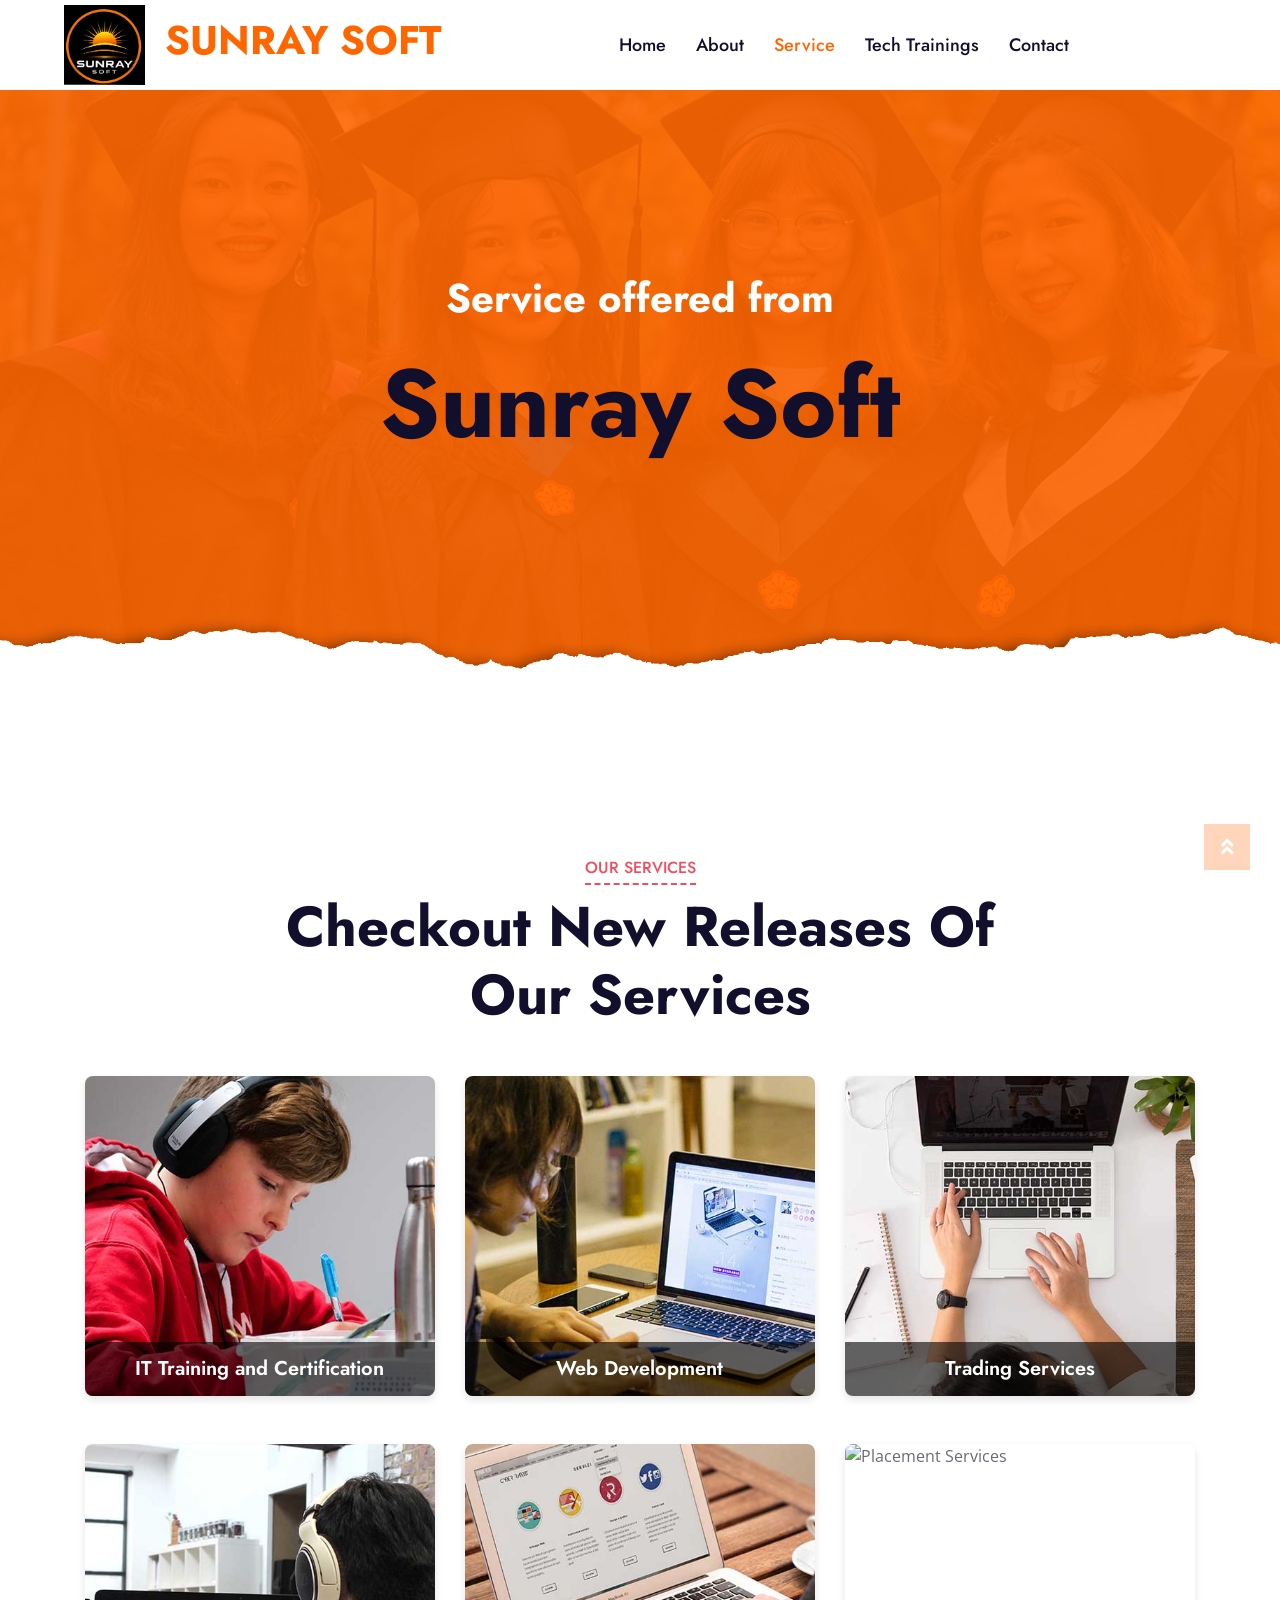
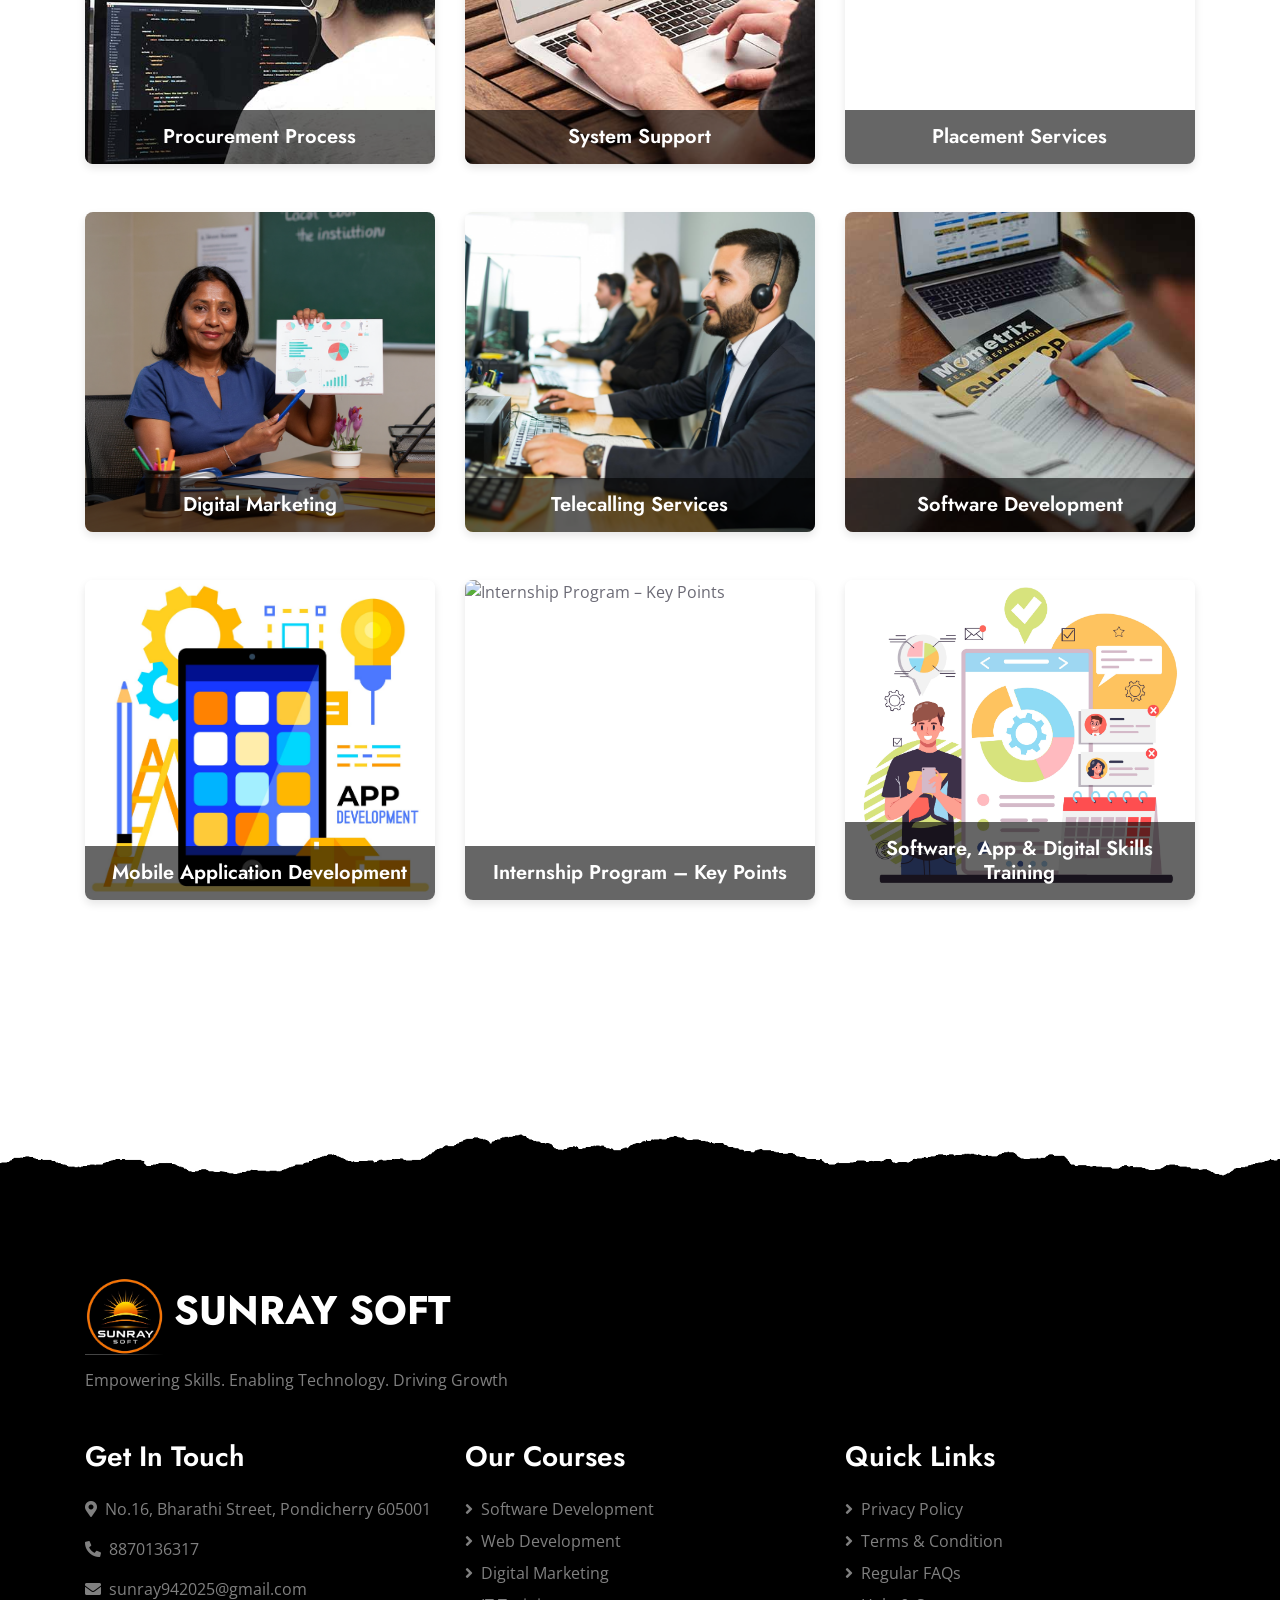
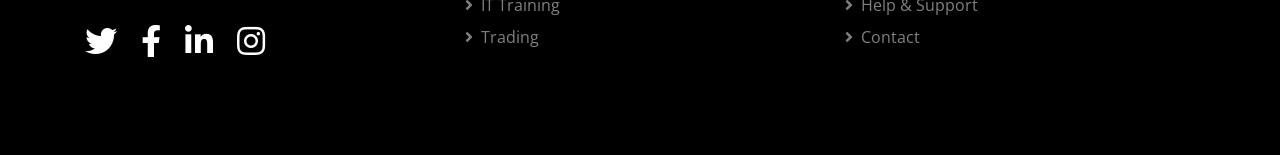
==== commit e5932cb2: "New Tech Trainings" ====
--- a/course.html
+++ b/course.html
@@ -2,60 +2,63 @@
 <html lang="en">
 
 <head>
-    <meta charset="utf-8">
-    <title>Sunray Soft-Courses</title>
-    <meta content="width=device-width, initial-scale=1.0" name="viewport">
-    <meta content="Free HTML Templates" name="keywords">
-    <meta content="Free HTML Templates" name="description">
-
-    <!-- Favicon -->
-    <link href="img/favicon.ico" rel="icon">
-
-    <!-- Google Web Fonts -->
-    <link rel="preconnect" href="https://fonts.gstatic.com">
-    <link href="https://fonts.googleapis.com/css2?family=Jost:wght@500;600;700&family=Open+Sans:wght@400;600&display=swap" rel="stylesheet"> 
-
-    <!-- Font Awesome -->
-    <link href="https://cdnjs.cloudflare.com/ajax/libs/font-awesome/5.10.0/css/all.min.css" rel="stylesheet">
-
-    <!-- Libraries Stylesheet -->
-    <link href="lib/owlcarousel/assets/owl.carousel.min.css" rel="stylesheet">
-
-    <!-- Customized Bootstrap Stylesheet -->
-    <link href="css/style.css" rel="stylesheet">
+  <meta charset="utf-8">
+  <title>Sunray Soft-Courses</title>
+  <meta content="width=device-width, initial-scale=1.0" name="viewport">
+  <meta content="Free HTML Templates" name="keywords">
+  <meta content="Free HTML Templates" name="description">
+
+  <!-- Favicon -->
+  <link href="img/favicon.ico" rel="icon">
+
+  <!-- Google Web Fonts -->
+  <link rel="preconnect" href="https://fonts.gstatic.com">
+  <link href="https://fonts.googleapis.com/css2?family=Jost:wght@500;600;700&family=Open+Sans:wght@400;600&display=swap"
+    rel="stylesheet">
+
+  <!-- Font Awesome -->
+  <link href="https://cdnjs.cloudflare.com/ajax/libs/font-awesome/5.10.0/css/all.min.css" rel="stylesheet">
+
+  <!-- Libraries Stylesheet -->
+  <link href="lib/owlcarousel/assets/owl.carousel.min.css" rel="stylesheet">
+
+  <!-- Customized Bootstrap Stylesheet -->
+  <link href="css/style.css" rel="stylesheet">
 </head>
 
 <body>
-    <!-- Navbar Start -->
-    <div class="container-fluid p-0">
-        <nav class="navbar navbar-expand-lg bg-white navbar-light py-3 py-lg-0 px-lg-5">
-            <a class="navbar-brand ml-lg-3">
-                <h1 class="m-0 text-uppercase text-primary"><img src="img/logo.jpeg" alt="Sunray Soft Logo" class="navbar-logo mr-2"></i> Sunray Soft</h1>
-            </a>
-            <button type="button" class="navbar-toggler" data-toggle="collapse" data-target="#navbarCollapse">
-                <span class="navbar-toggler-icon"></span>
-            </button>
-            <div class="collapse navbar-collapse justify-content-between px-lg-3" id="navbarCollapse">
-                <div class="navbar-nav mx-auto py-0">
-                    <a href="index.html#home" class="nav-itemas nav-link">Home</a>
-                    <a href="index.html#about" class="nav-item nav-link">About</a>
-                    <a href="#techtrainings" class="nav-item nav-link active text-primary   ">Tech Trainings</a>
-                    <a href="index.html#contact" class="nav-item nav-link">Contact</a>
-                </div>
-            </div>
-        </nav>
-    </div>
-    <!-- Navbar End -->
-
-
-    <!-- Header Start -->
-     <!-- Header Start -->
-     <div class="jumbotron jumbotron-fluid position-relative overlay-bottom" style="margin-bottom: 90px;">  
-      <div id="techtrainings" class="container text-center my-5 py-5">
-            <h1 class="text-white mt-4 mb-4">Courses offered from</h1>
-            <h1 class="text-dark display-1 mb-5">Sunray Soft</h1>
-            <div class="mx-auto mb-5" style="width: 100%; max-width: 600px;">
-                <!-- <div class="input-group">
+  <!-- Navbar Start -->
+  <div class="container-fluid p-0">
+    <nav class="navbar navbar-expand-lg bg-white navbar-light py-3 py-lg-0 px-lg-5">
+      <a class="navbar-brand ml-lg-3">
+        <h1 class="m-0 text-uppercase text-primary"><img src="img/logo.jpeg" alt="Sunray Soft Logo"
+            class="navbar-logo mr-2"></i> Sunray Soft</h1>
+      </a>
+      <button type="button" class="navbar-toggler" data-toggle="collapse" data-target="#navbarCollapse">
+        <span class="navbar-toggler-icon"></span>
+      </button>
+      <div class="collapse navbar-collapse justify-content-between px-lg-3" id="navbarCollapse">
+        <div class="navbar-nav mx-auto py-0">
+          <a href="index.html#home" class="nav-itemas nav-link">Home</a>
+          <a href="index.html#about" class="nav-item nav-link">About</a>
+          <a href="course.html" class="nav-item nav-link active text-primary">Service</a>
+          <a href="tech-training.html" class="nav-item nav-link    ">Tech Trainings</a>
+          <a href="index.html#contact" class="nav-item nav-link">Contact</a>
+        </div>
+      </div>
+    </nav>
+  </div>
+  <!-- Navbar End -->
+
+
+  <!-- Header Start -->
+  <!-- Header Start -->
+  <div class="jumbotron jumbotron-fluid position-relative overlay-bottom" style="margin-bottom: 90px;">
+    <div id="techtrainings" class="container text-center my-5 py-5">
+      <h1 class="text-white mt-4 mb-4">Service offered from</h1>
+      <h1 class="text-dark display-1 mb-5">Sunray Soft</h1>
+      <div class="mx-auto mb-5" style="width: 100%; max-width: 600px;">
+        <!-- <div class="input-group">
                     <div class="input-group-prepend">
                         <button class="btn btn-outline-light bg-white text-body px-4 dropdown-toggle" type="button" data-toggle="dropdown"
                             aria-haspopup="true" aria-expanded="false">Courses</button>
@@ -70,14 +73,14 @@
                         <button class="btn btn-dark px-4 px-lg-5">Search</button>
                     </div>
                 </div> -->
-            </div>
-        </div>
+      </div>
     </div>
-    <!-- Header End -->
-
-
-        <!-- Courses Start -->
-        <!-- <div class="container-fluid py-5">
+  </div>
+  <!-- Header End -->
+
+
+  <!-- Courses Start -->
+  <!-- <div class="container-fluid py-5">
             <div class="container py-5">
                 <div class="row mx-0 justify-content-center">
                     <div class="col-lg-8">
@@ -171,357 +174,364 @@
         </div> -->
 
 
-        <div class="container-fluid py-5" id="courseDetails">
-            <div class="container py-5">
-              <div class="row mx-0 justify-content-center">
-                <div class="col-lg-8">
-                  <div class="section-title text-center position-relative mb-5">
-                    <h6 class="d-inline-block position-relative text-secondary text-uppercase pb-2">Our Courses</h6>
-                    <h1 class="display-4">Checkout New Releases Of Our Courses</h1>
-                  </div>
-                </div>
-              </div>
-              <div class="row">
-                <!-- Course 1 -->
-                <div class="col-lg-4 col-md-6 pb-4">
-                  <div class="flip-card" data-title="IT Training and Certification">
-                    <div class="flip-card-front">
-                      <img class="img-fluid" src="img/courses-3.jpg" alt="IT Training and Certification" />
-                      <div class="courses-text">
-                        <h4>IT Training and Certification</h4>
-                      </div>
-                    </div>
-                    <div class="flip-card-back">
-                      <h4>IT Training and Certification</h4>
-                      <ul>
-                        <li>Industry-Recognized Certification Programs</li>
-                        <li>Hands-on Practical Training Sessions</li>
-                        <li>Expert Instructors With Real-world Experience</li>
-                        <li>Flexible Learning Schedules (online & offline)</li>
-                        <li>Career Guidance and Placement Support</li>
-                      </ul>
-                    </div>
-                  </div>
-                </div>
-                <!-- Course 2 -->
-                <div class="col-lg-4 col-md-6 pb-4">
-                  <div class="flip-card" data-title="Web Development">
-                    <div class="flip-card-front">
-                      <img class="img-fluid" src="img/courses-1.jpg" alt="Web Development" />
-                      <div class="courses-text">
-                        <h4>Web Development</h4>
-                      </div>
-                    </div>
-                    <div class="flip-card-back">
-                      <h4>Web Development</h4>
-                      <ul>
-                        <li>Responsive Website Design and Development</li>
-                        <li>E-Commerce Platform Development</li>
-                        <li>Content Management Systems (CMS)</li>
-                        <li>Progressive Web Applications (PWA)</li>
-                        <li>Website Maintenance and Support</li>
-                      </ul>
-                    </div>
-                  </div>
-                </div>
-                <!-- Course 3 -->
-                <div class="col-lg-4 col-md-6 pb-4">
-                  <div class="flip-card" data-title="Trading Services">
-                    <div class="flip-card-front">
-                      <img class="img-fluid" src="img/courses-4.jpg" alt="Trading Services" />
-                      <div class="courses-text">
-                        <h4>Trading Services</h4>
-                      </div>
-                    </div>
-                    <div class="flip-card-back">
-                      <h4>Trading Services</h4>
-                      <ul>
-                        <li>Trading Account Opening Training</li>
-                        <li>Platform Navigation and Tools</li>
-                        <li>Market Analysis Fundamentals</li>
-                        <li>Risk Management Strategies</li>
-                        <li>Regulatory Compliance Guidance</li>
-                      </ul>
-                    </div>
-                  </div>
-                </div> 
-                <!-- Course 4 -->
-                <div class="col-lg-4 col-md-6 pb-4">
-                  <div class="flip-card" data-title="Procurement Process">
-                    <div class="flip-card-front">
-                      <img class="img-fluid" src="img/courses-5.jpg" alt="Procurement Process" />
-                      <div class="courses-text">
-                        <h4>Procurement Process</h4>
-                      </div>
-                    </div>
-                    <div class="flip-card-back">
-                      <h4>Procurement Process</h4>
-                      <ul>
-                        <li>Vendor Sourcing and Evaluation</li>
-                        <li>RFQ Analysis and Management</li>
-                        <li>Procurement Lifecycle Training</li>
-                        <li>Contract Negotiation Techniques</li>
-                        <li>Cost Optimization Strategies</li>
-                      </ul>
-                    </div>
-                  </div>
-                </div>
-                <!-- Course 5  -->
-                <div class="col-lg-4 col-md-6 pb-4">
-                  <div class="flip-card" data-title="System Support">
-                    <div class="flip-card-front">
-                      <img class="img-fluid" src="img/courses-6.jpg" alt="System Support" />
-                      <div class="courses-text">
-                        <h4>System Support</h4>
-                      </div>
-                    </div>
-                    <div class="flip-card-back">
-                      <h4>System Support</h4>
-                      <ul>
-                        <li>24/7 Technical Support Availability</li>
-                        <li>System Monitoring and Maintenance</li>
-                        <li>Troubleshooting and Issue Resolution</li>
-                        <li>Software Updates and Patches</li>
-                        <li>Performance Optimization</li>
-                      </ul>
-                    </div>
-                  </div>
-                </div>
-      <!--Course 6-->
-      <div class="col-lg-4 col-md-6 pb-4">
-                  <div class="flip-card" data-title="Placement Services">
-                    <div class="flip-card-front">
-                      <img class="img-fluid" src="img/placement services.jpg" alt="Placement Services" />
-                      <div class="courses-text">
-                        <h4>Placement Services</h4>
-                      </div>
-                    </div>
-                    <div class="flip-card-back">
-                      <h4>Placement Services</h4>
-                      <ul>
-                        <li>Resume Building and Optimization</li>
-                        <li>Interview Preparation and Coaching</li>
-                        <li>Job Matching with Top Companies</li>
-                        <li>Career Counseling Sessions</li>
-                        <li>Industry Networking Opportunities</li>
-                      </ul>
-                    </div>
-                  </div>
-                </div>
-
-<!--Course 7-->
-      <div class="col-lg-4 col-md-6 pb-4">
-                  <div class="flip-card" data-title="Digital Marketing">
-                    <div class="flip-card-front">
-                      <img class="img-fluid" src="img/Digital Marketing.png" alt="Placement Services" />
-                      <div class="courses-text">
-                        <h4>Digital Marketing</h4>
-                      </div>
-                    </div>
-                    <div class="flip-card-back">
-                      <h4>Digital Marketing</h4>
-                      <ul>
-                        <li>Search Engine Optimization (SEO)</li>
-                        <li>Social Media Marketing and Management</li>
-                        <li>Pay-Per-click (PPC) Advertising</li>
-                        <li>Content Marketing and Strategy</li>
-                        <li>Email Marketing Campaigns</li>
-                      </ul>
-                    </div>
-                  </div>
-                </div>
-     <!--Course 8-->
-  <div class="col-lg-4 col-md-6 pb-4">
-                  <div class="flip-card" data-title="Telecalling Services">
-                    <div class="flip-card-front">
-                      <img class="img-fluid" src="img/Telecalling Services.jpeg" alt="Telecalling Services" />
-                      <div class="courses-text">
-                        <h4>Telecalling Services </h4>
-                      </div>
-                    </div>
-                    <div class="flip-card-back">
-                      <h4>Telecalling Services</h4>
-                      <ul>
-                        <li>Inbound and Outbound Call Handling for Customers.</li>
-                        <li>Lead Generation and Follow-up Calls.</li>
-                        <li>Appointment Booking and Confirmation Calls.</li>
-                        <li>Customer Support and Query Resolution.</li>
-                        <li>Feedback Collection and Survey Calls.</li>
-                        <li>Sales Support and Product/Service Promotion.</li>
-                        <li>Professional, Trained, and Polite Calling Agents.</li>
-                        <li>Call Reports and Daily Performance Updates.</li>
-                      </ul>
-                    </div>
-                  </div>
-                </div>
-   <!--Course 9-->
-  <div class="col-lg-4 col-md-6 pb-4">
-                  <div class="flip-card" data-title="Software Development">
-                    <div class="flip-card-front">
-                      <img class="img-fluid" src="img/courses-2.jpg" alt="Software Development" />
-                      <div class="courses-text">
-                        <h4>Software Development</h4>
-                      </div>
-                    </div>
-                    <div class="flip-card-back">
-                      <h4>Software Development</h4>
-                      <ul>
-                        <li>Custom Software Development Based on Business Requirements</li>
-                        <li>Web and Mobile Application Development.</li>
-                        <li>User-friendly, Scalable, and Secure Solutions.</li>
-                        <li>UI/UX Design Focused on Better User Experience.</li>
-                        <li>Integration With Third-party APIs and Systems.</li>
-                        <li>Testing, Debugging, and Quality Assurance.</li>
-                        <li>Ongoing Maintenance and Technical Support.</li>
-                        <li>Timely Delivery with Proper Documentation</li>
-                      </ul>
-                    </div>
-                  </div>
-                </div>
-<!--Course 10-->
-  <div class="col-lg-4 col-md-6 pb-4">
-                  <div class="flip-card" data-title="Mobile Application Development">
-                    <div class="flip-card-front">
-                      <img class="img-fluid" src="img/Mobile App Development.jpg" alt="Mobile Application Development" />
-                      <div class="courses-text">
-                        <h4>Mobile Application Development</h4>
-                      </div>
-                    </div>
-                    <div class="flip-card-back">
-                      <h4>Mobile Application Development </h4>
-                      <ul>
-                        <li>Custom Android and IOS Mobile App Development.</li>
-                        <li>User-friendly and Intuitive UI/UX Design.</li>
-                        <li>High Performance and Secure Applications.</li>
-                        <li>Cross-platform Development (Flutter / React Native).</li>
-                        <li>Integration with APIs, Payment Gateways, and Third-party Services.</li>
-                        <li>App Testing, Bug Fixing, and Quality Assurance.</li>
-                        <li>App Deployment on Play Store and App Store.</li>
-                        <li>Post-launch Support, Updates, and Maintenance.</li>
-                      </ul>
-                    </div>
-                  </div>
-                </div>
-<!--Course 11-->
-  <div class="col-lg-4 col-md-6 pb-4">
-                  <div class="flip-card" data-title="Internship Program – Key Points">
-                    <div class="flip-card-front">
-                      <img class="img-fluid" src="img/internship.jpg" alt="Internship Program – Key Points" />
-                      <div class="courses-text">
-                        <h4>Internship Program – Key Points</h4>
-                      </div>
-                    </div>
-                    <div class="flip-card-back">
-                      <h4>Internship Program – Key Points</h4>
-                      <ul>
-                        <li>Industry-oriented Internship with Real-time Projects.</li>
-                        <li>Training in Software, IT, and Business-related Domains.</li>
-                        <li>Guidance from Experienced Mentors and Professionals.</li>
-                        <li>Hands-on Learning with Practical Exposure.</li>
-                        <li>Flexible Internship Duration and Schedules.</li>
-                        <li>Internship Certificate upon Successful Completion.</li>
-                        <li>Skill Development for Career and Job Readiness.</li>
-                        <li>Opportunity for Full-time Placement Based on Performance.</li>
-                      </ul>
-                    </div>
-                  </div>
-                </div>
-<!--Course 12-->
-  <div class="col-lg-4 col-md-6 pb-4">
-                  <div class="flip-card" data-title="Software, App & Digital Skills Training">
-                    <div class="flip-card-front">
-                      <img class="img-fluid" src="img/Software, App & Digital Skills Training.jpg" alt="Software, App & Digital Skills Training" />
-                      <div class="courses-text">
-                        <h4>Software, App & Digital Skills Training</h4>
-                      </div>
-                    </div>
-                    <div class="flip-card-back">
-                      <h4>Software, App & Digital Skills Training</h4>
-                      <ul>
-                        <li>Courses Available in Both Online and Offline Modes.</li>
-                        <li>Training in Popular Software and Programming Languages.</li>
-                        <li>Beginner to Advanced Level Course Structure.</li>
-                        <li>Practical, Hands-on Training with Real-time Examples.</li>
-                        <li>Experienced and Industry-trained Instructors.</li>
-                        <li>Flexible Class Timings to Suit Students and Working Professionals.</li>
-                        <li>Course Materials and Practice Assignments Provided.</li>
-                        <li>Certificate Issued upon Course Completion.</li>
-                      </ul>
-                    </div>
-                  </div>
-                </div>
-
-              </div>
-            </div>
-          </div>
-
-
-
-
-<!--Footer starts here...-->
-
-        <div class="container-fluid position-relative overlay-top bg-dark text-white-50 py-5" style="margin-top: 90px;">
-            <div class="container mt-5 pt-5">
-                <div class="row">
-                    <div class="col-md-6 mb-5">
-                        <a href="index.html" class="navbar-brand">
-                            <h1 class="mt-n2 text-uppercase text-white"><img src="img/logo.jpeg" alt="Sunray Soft Logo" class="navbar-logo mr-2">Sunray Soft</h1>
-                        </a>
-                        <p class="m-0">Empowering Skills. Enabling Technology. Driving Growth</p>
-                    </div>
-                </div>
-                <div class="row">
-                    <div class="col-md-4 mb-5">
-                        <h3 class="text-white mb-4">Get In Touch</h3>
-                        <p><i class="fa fa-map-marker-alt mr-2"></i>No.16, Bharathi Street, Pondicherry 605001</p>
-                        <p><i class="fa fa-phone-alt mr-2"></i>9994764948</p>
-                        <p><i class="fa fa-envelope mr-2"></i>sunray942025@gmail.com</p>
-                        <div class="d-flex justify-content-start mt-4">
-                            <a class="text-white mr-4" ><i class="fab fa-2x fa-twitter"></i></a>
-                            <a class="text-white mr-4" ><i class="fab fa-2x fa-facebook-f"></i></a>
-                            <a class="text-white mr-4" ><i class="fab fa-2x fa-linkedin-in"></i></a>
-                            <a class="text-white" ><i class="fab fa-2x fa-instagram"></i></a>
-                        </div>
-                    </div>
-                    <div class="col-md-4 mb-5">
-                        <h3 class="text-white mb-4">Our Courses</h3>
-                        <div class="d-flex flex-column justify-content-start">
-                            <a class="text-white-50 mb-2" href="course.html#courseDetails"><i class="fa fa-angle-right mr-2"></i>Software Development</a>
-                            <a class="text-white-50 mb-2" href="course.html#courseDetails"><i class="fa fa-angle-right mr-2"></i>Web Development</a>
-                            <a class="text-white-50 mb-2" href="course.html#courseDetails"><i class="fa fa-angle-right mr-2"></i>Digital Marketing</a>
-                            <a class="text-white-50 mb-2" href="course.html#courseDetails"><i class="fa fa-angle-right mr-2"></i>IT Training</a>
-                            <a class="text-white-50" href="course.html#courseDetails"><i class="fa fa-angle-right mr-2"></i>Trading</a>
-                        </div>
-                    </div>
-                    <div class="col-md-4 mb-5">
-                        <h3 class="text-white mb-4">Quick Links</h3>
-                        <div class="d-flex flex-column justify-content-start">
-                            <a class="text-white-50 mb-2" ><i class="fa fa-angle-right mr-2"></i>Privacy Policy</a>
-                            <a class="text-white-50 mb-2" ><i class="fa fa-angle-right mr-2"></i>Terms & Condition</a>
-                            <a class="text-white-50 mb-2" ><i class="fa fa-angle-right mr-2"></i>Regular FAQs</a>
-                            <a class="text-white-50 mb-2" ><i class="fa fa-angle-right mr-2"></i>Help & Support</a>
-                            <a class="text-white-50" ><i class="fa fa-angle-right mr-2"></i>Contact</a>
-                        </div>
-                    </div>
-                </div>
-            </div>
-        </div>
-        <!-- Footer End -->
-    
-    <!-- Back to Top -->
-    <a href="#" class="btn btn-lg btn-primary rounded-0 btn-lg-square back-to-top"><i class="fa fa-angle-double-up"></i></a>
-
-
-    <!-- JavaScript Libraries -->
-    <script src="https://code.jquery.com/jquery-3.4.1.min.js"></script>
-    <script src="https://stackpath.bootstrapcdn.com/bootstrap/4.4.1/js/bootstrap.bundle.min.js"></script>
-    <script src="lib/easing/easing.min.js"></script>
-    <script src="lib/waypoints/waypoints.min.js"></script>
-    <script src="lib/counterup/counterup.min.js"></script>
-    <script src="lib/owlcarousel/owl.carousel.min.js"></script>
-
-    <!-- Template Javascript -->
-    <script src="js/main.js"></script>
+  <div class="container-fluid py-5" id="courseDetails">
+    <div class="container py-5">
+      <div class="row mx-0 justify-content-center">
+        <div class="col-lg-8">
+          <div class="section-title text-center position-relative mb-5">
+            <h6 class="d-inline-block position-relative text-secondary text-uppercase pb-2">Our Services</h6>
+            <h1 class="display-4">Checkout New Releases Of Our Services</h1>
+          </div>
+        </div>
+      </div>
+      <div class="row">
+        <!-- Course 1 -->
+        <div class="col-lg-4 col-md-6 pb-4">
+          <div class="flip-card" data-title="IT Training and Certification">
+            <div class="flip-card-front">
+              <img class="img-fluid" src="img/courses-3.jpg" alt="IT Training and Certification" />
+              <div class="courses-text">
+                <h4>IT Training and Certification</h4>
+              </div>
+            </div>
+            <div class="flip-card-back">
+              <h4>IT Training and Certification</h4>
+              <ul>
+                <li>Industry-Recognized Certification Programs</li>
+                <li>Hands-on Practical Training Sessions</li>
+                <li>Expert Instructors With Real-world Experience</li>
+                <li>Flexible Learning Schedules (online & offline)</li>
+                <li>Career Guidance and Placement Support</li>
+              </ul>
+            </div>
+          </div>
+        </div>
+        <!-- Course 2 -->
+        <div class="col-lg-4 col-md-6 pb-4">
+          <div class="flip-card" data-title="Web Development">
+            <div class="flip-card-front">
+              <img class="img-fluid" src="img/courses-1.jpg" alt="Web Development" />
+              <div class="courses-text">
+                <h4>Web Development</h4>
+              </div>
+            </div>
+            <div class="flip-card-back">
+              <h4>Web Development</h4>
+              <ul>
+                <li>Responsive Website Design and Development</li>
+                <li>E-Commerce Platform Development</li>
+                <li>Content Management Systems (CMS)</li>
+                <li>Progressive Web Applications (PWA)</li>
+                <li>Website Maintenance and Support</li>
+              </ul>
+            </div>
+          </div>
+        </div>
+        <!-- Course 3 -->
+        <div class="col-lg-4 col-md-6 pb-4">
+          <div class="flip-card" data-title="Trading Services">
+            <div class="flip-card-front">
+              <img class="img-fluid" src="img/courses-4.jpg" alt="Trading Services" />
+              <div class="courses-text">
+                <h4>Trading Services</h4>
+              </div>
+            </div>
+            <div class="flip-card-back">
+              <h4>Trading Services</h4>
+              <ul>
+                <li>Trading Account Opening Training</li>
+                <li>Platform Navigation and Tools</li>
+                <li>Market Analysis Fundamentals</li>
+                <li>Risk Management Strategies</li>
+                <li>Regulatory Compliance Guidance</li>
+              </ul>
+            </div>
+          </div>
+        </div>
+        <!-- Course 4 -->
+        <div class="col-lg-4 col-md-6 pb-4">
+          <div class="flip-card" data-title="Procurement Process">
+            <div class="flip-card-front">
+              <img class="img-fluid" src="img/courses-5.jpg" alt="Procurement Process" />
+              <div class="courses-text">
+                <h4>Procurement Process</h4>
+              </div>
+            </div>
+            <div class="flip-card-back">
+              <h4>Procurement Process</h4>
+              <ul>
+                <li>Vendor Sourcing and Evaluation</li>
+                <li>RFQ Analysis and Management</li>
+                <li>Procurement Lifecycle Training</li>
+                <li>Contract Negotiation Techniques</li>
+                <li>Cost Optimization Strategies</li>
+              </ul>
+            </div>
+          </div>
+        </div>
+        <!-- Course 5  -->
+        <div class="col-lg-4 col-md-6 pb-4">
+          <div class="flip-card" data-title="System Support">
+            <div class="flip-card-front">
+              <img class="img-fluid" src="img/courses-6.jpg" alt="System Support" />
+              <div class="courses-text">
+                <h4>System Support</h4>
+              </div>
+            </div>
+            <div class="flip-card-back">
+              <h4>System Support</h4>
+              <ul>
+                <li>24/7 Technical Support Availability</li>
+                <li>System Monitoring and Maintenance</li>
+                <li>Troubleshooting and Issue Resolution</li>
+                <li>Software Updates and Patches</li>
+                <li>Performance Optimization</li>
+              </ul>
+            </div>
+          </div>
+        </div>
+        <!--Course 6-->
+        <div class="col-lg-4 col-md-6 pb-4">
+          <div class="flip-card" data-title="Placement Services">
+            <div class="flip-card-front">
+              <img class="img-fluid" src="img/placement services.jpg" alt="Placement Services" />
+              <div class="courses-text">
+                <h4>Placement Services</h4>
+              </div>
+            </div>
+            <div class="flip-card-back">
+              <h4>Placement Services</h4>
+              <ul>
+                <li>Resume Building and Optimization</li>
+                <li>Interview Preparation and Coaching</li>
+                <li>Job Matching with Top Companies</li>
+                <li>Career Counseling Sessions</li>
+                <li>Industry Networking Opportunities</li>
+              </ul>
+            </div>
+          </div>
+        </div>
+
+        <!--Course 7-->
+        <div class="col-lg-4 col-md-6 pb-4">
+          <div class="flip-card" data-title="Digital Marketing">
+            <div class="flip-card-front">
+              <img class="img-fluid" src="img/Digital Marketing.png" alt="Placement Services" />
+              <div class="courses-text">
+                <h4>Digital Marketing</h4>
+              </div>
+            </div>
+            <div class="flip-card-back">
+              <h4>Digital Marketing</h4>
+              <ul>
+                <li>Search Engine Optimization (SEO)</li>
+                <li>Social Media Marketing and Management</li>
+                <li>Pay-Per-click (PPC) Advertising</li>
+                <li>Content Marketing and Strategy</li>
+                <li>Email Marketing Campaigns</li>
+              </ul>
+            </div>
+          </div>
+        </div>
+        <!--Course 8-->
+        <div class="col-lg-4 col-md-6 pb-4">
+          <div class="flip-card" data-title="Telecalling Services">
+            <div class="flip-card-front">
+              <img class="img-fluid" src="img/Telecalling Services.jpeg" alt="Telecalling Services" />
+              <div class="courses-text">
+                <h4>Telecalling Services </h4>
+              </div>
+            </div>
+            <div class="flip-card-back">
+              <h4>Telecalling Services</h4>
+              <ul>
+                <li>Inbound and Outbound Call Handling for Customers.</li>
+                <li>Lead Generation and Follow-up Calls.</li>
+                <li>Appointment Booking and Confirmation Calls.</li>
+                <li>Customer Support and Query Resolution.</li>
+                <li>Feedback Collection and Survey Calls.</li>
+                <li>Sales Support and Product/Service Promotion.</li>
+                <li>Professional, Trained, and Polite Calling Agents.</li>
+                <li>Call Reports and Daily Performance Updates.</li>
+              </ul>
+            </div>
+          </div>
+        </div>
+        <!--Course 9-->
+        <div class="col-lg-4 col-md-6 pb-4">
+          <div class="flip-card" data-title="Software Development">
+            <div class="flip-card-front">
+              <img class="img-fluid" src="img/courses-2.jpg" alt="Software Development" />
+              <div class="courses-text">
+                <h4>Software Development</h4>
+              </div>
+            </div>
+            <div class="flip-card-back">
+              <h4>Software Development</h4>
+              <ul>
+                <li>Custom Software Development Based on Business Requirements</li>
+                <li>Web and Mobile Application Development.</li>
+                <li>User-friendly, Scalable, and Secure Solutions.</li>
+                <li>UI/UX Design Focused on Better User Experience.</li>
+                <li>Integration With Third-party APIs and Systems.</li>
+                <li>Testing, Debugging, and Quality Assurance.</li>
+                <li>Ongoing Maintenance and Technical Support.</li>
+                <li>Timely Delivery with Proper Documentation</li>
+              </ul>
+            </div>
+          </div>
+        </div>
+        <!--Course 10-->
+        <div class="col-lg-4 col-md-6 pb-4">
+          <div class="flip-card" data-title="Mobile Application Development">
+            <div class="flip-card-front">
+              <img class="img-fluid" src="img/Mobile App Development.jpg" alt="Mobile Application Development" />
+              <div class="courses-text">
+                <h4>Mobile Application Development</h4>
+              </div>
+            </div>
+            <div class="flip-card-back">
+              <h4>Mobile Application Development </h4>
+              <ul>
+                <li>Custom Android and IOS Mobile App Development.</li>
+                <li>User-friendly and Intuitive UI/UX Design.</li>
+                <li>High Performance and Secure Applications.</li>
+                <li>Cross-platform Development (Flutter / React Native).</li>
+                <li>Integration with APIs, Payment Gateways, and Third-party Services.</li>
+                <li>App Testing, Bug Fixing, and Quality Assurance.</li>
+                <li>App Deployment on Play Store and App Store.</li>
+                <li>Post-launch Support, Updates, and Maintenance.</li>
+              </ul>
+            </div>
+          </div>
+        </div>
+        <!--Course 11-->
+        <div class="col-lg-4 col-md-6 pb-4">
+          <div class="flip-card" data-title="Internship Program – Key Points">
+            <div class="flip-card-front">
+              <img class="img-fluid" src="img/internship.jpg" alt="Internship Program – Key Points" />
+              <div class="courses-text">
+                <h4>Internship Program – Key Points</h4>
+              </div>
+            </div>
+            <div class="flip-card-back">
+              <h4>Internship Program – Key Points</h4>
+              <ul>
+                <li>Industry-oriented Internship with Real-time Projects.</li>
+                <li>Training in Software, IT, and Business-related Domains.</li>
+                <li>Guidance from Experienced Mentors and Professionals.</li>
+                <li>Hands-on Learning with Practical Exposure.</li>
+                <li>Flexible Internship Duration and Schedules.</li>
+                <li>Internship Certificate upon Successful Completion.</li>
+                <li>Skill Development for Career and Job Readiness.</li>
+                <li>Opportunity for Full-time Placement Based on Performance.</li>
+              </ul>
+            </div>
+          </div>
+        </div>
+        <!--Course 12-->
+        <div class="col-lg-4 col-md-6 pb-4">
+          <div class="flip-card" data-title="Software, App & Digital Skills Training">
+            <div class="flip-card-front">
+              <img class="img-fluid" src="img/Software, App & Digital Skills Training.jpg"
+                alt="Software, App & Digital Skills Training" />
+              <div class="courses-text">
+                <h4>Software, App & Digital Skills Training</h4>
+              </div>
+            </div>
+            <div class="flip-card-back">
+              <h4>Software, App & Digital Skills Training</h4>
+              <ul>
+                <li>Courses Available in Both Online and Offline Modes.</li>
+                <li>Training in Popular Software and Programming Languages.</li>
+                <li>Beginner to Advanced Level Course Structure.</li>
+                <li>Practical, Hands-on Training with Real-time Examples.</li>
+                <li>Experienced and Industry-trained Instructors.</li>
+                <li>Flexible Class Timings to Suit Students and Working Professionals.</li>
+                <li>Course Materials and Practice Assignments Provided.</li>
+                <li>Certificate Issued upon Course Completion.</li>
+              </ul>
+            </div>
+          </div>
+        </div>
+
+      </div>
+    </div>
+  </div>
+
+
+
+
+  <!--Footer starts here...-->
+
+  <div class="container-fluid position-relative overlay-top bg-dark text-white-50 py-5" style="margin-top: 90px;">
+    <div class="container mt-5 pt-5">
+      <div class="row">
+        <div class="col-md-6 mb-5">
+          <a href="index.html" class="navbar-brand">
+            <h1 class="mt-n2 text-uppercase text-white"><img src="img/logo.jpeg" alt="Sunray Soft Logo"
+                class="navbar-logo mr-2">Sunray Soft</h1>
+          </a>
+          <p class="m-0">Empowering Skills. Enabling Technology. Driving Growth</p>
+        </div>
+      </div>
+      <div class="row">
+        <div class="col-md-4 mb-5">
+          <h3 class="text-white mb-4">Get In Touch</h3>
+          <p><i class="fa fa-map-marker-alt mr-2"></i>No.16, Bharathi Street, Pondicherry 605001</p>
+          <p><i class="fa fa-phone-alt mr-2"></i>8870136317</p>
+          <p><i class="fa fa-envelope mr-2"></i>sunray942025@gmail.com</p>
+          <div class="d-flex justify-content-start mt-4">
+            <a class="text-white mr-4"><i class="fab fa-2x fa-twitter"></i></a>
+            <a class="text-white mr-4"><i class="fab fa-2x fa-facebook-f"></i></a>
+            <a class="text-white mr-4"><i class="fab fa-2x fa-linkedin-in"></i></a>
+            <a class="text-white"><i class="fab fa-2x fa-instagram"></i></a>
+          </div>
+        </div>
+        <div class="col-md-4 mb-5">
+          <h3 class="text-white mb-4">Our Courses</h3>
+          <div class="d-flex flex-column justify-content-start">
+            <a class="text-white-50 mb-2" href="course.html#courseDetails"><i
+                class="fa fa-angle-right mr-2"></i>Software Development</a>
+            <a class="text-white-50 mb-2" href="course.html#courseDetails"><i class="fa fa-angle-right mr-2"></i>Web
+              Development</a>
+            <a class="text-white-50 mb-2" href="course.html#courseDetails"><i class="fa fa-angle-right mr-2"></i>Digital
+              Marketing</a>
+            <a class="text-white-50 mb-2" href="course.html#courseDetails"><i class="fa fa-angle-right mr-2"></i>IT
+              Training</a>
+            <a class="text-white-50" href="course.html#courseDetails"><i class="fa fa-angle-right mr-2"></i>Trading</a>
+          </div>
+        </div>
+        <div class="col-md-4 mb-5">
+          <h3 class="text-white mb-4">Quick Links</h3>
+          <div class="d-flex flex-column justify-content-start">
+            <a class="text-white-50 mb-2"><i class="fa fa-angle-right mr-2"></i>Privacy Policy</a>
+            <a class="text-white-50 mb-2"><i class="fa fa-angle-right mr-2"></i>Terms & Condition</a>
+            <a class="text-white-50 mb-2"><i class="fa fa-angle-right mr-2"></i>Regular FAQs</a>
+            <a class="text-white-50 mb-2"><i class="fa fa-angle-right mr-2"></i>Help & Support</a>
+            <a class="text-white-50"><i class="fa fa-angle-right mr-2"></i>Contact</a>
+          </div>
+        </div>
+      </div>
+    </div>
+  </div>
+  <!-- Footer End -->
+
+  <!-- Back to Top -->
+  <a href="#" class="btn btn-lg btn-primary rounded-0 btn-lg-square back-to-top"><i
+      class="fa fa-angle-double-up"></i></a>
+
+
+  <!-- JavaScript Libraries -->
+  <script src="https://code.jquery.com/jquery-3.4.1.min.js"></script>
+  <script src="https://stackpath.bootstrapcdn.com/bootstrap/4.4.1/js/bootstrap.bundle.min.js"></script>
+  <script src="lib/easing/easing.min.js"></script>
+  <script src="lib/waypoints/waypoints.min.js"></script>
+  <script src="lib/counterup/counterup.min.js"></script>
+  <script src="lib/owlcarousel/owl.carousel.min.js"></script>
+
+  <!-- Template Javascript -->
+  <script src="js/main.js"></script>
 </body>
 
 </html>
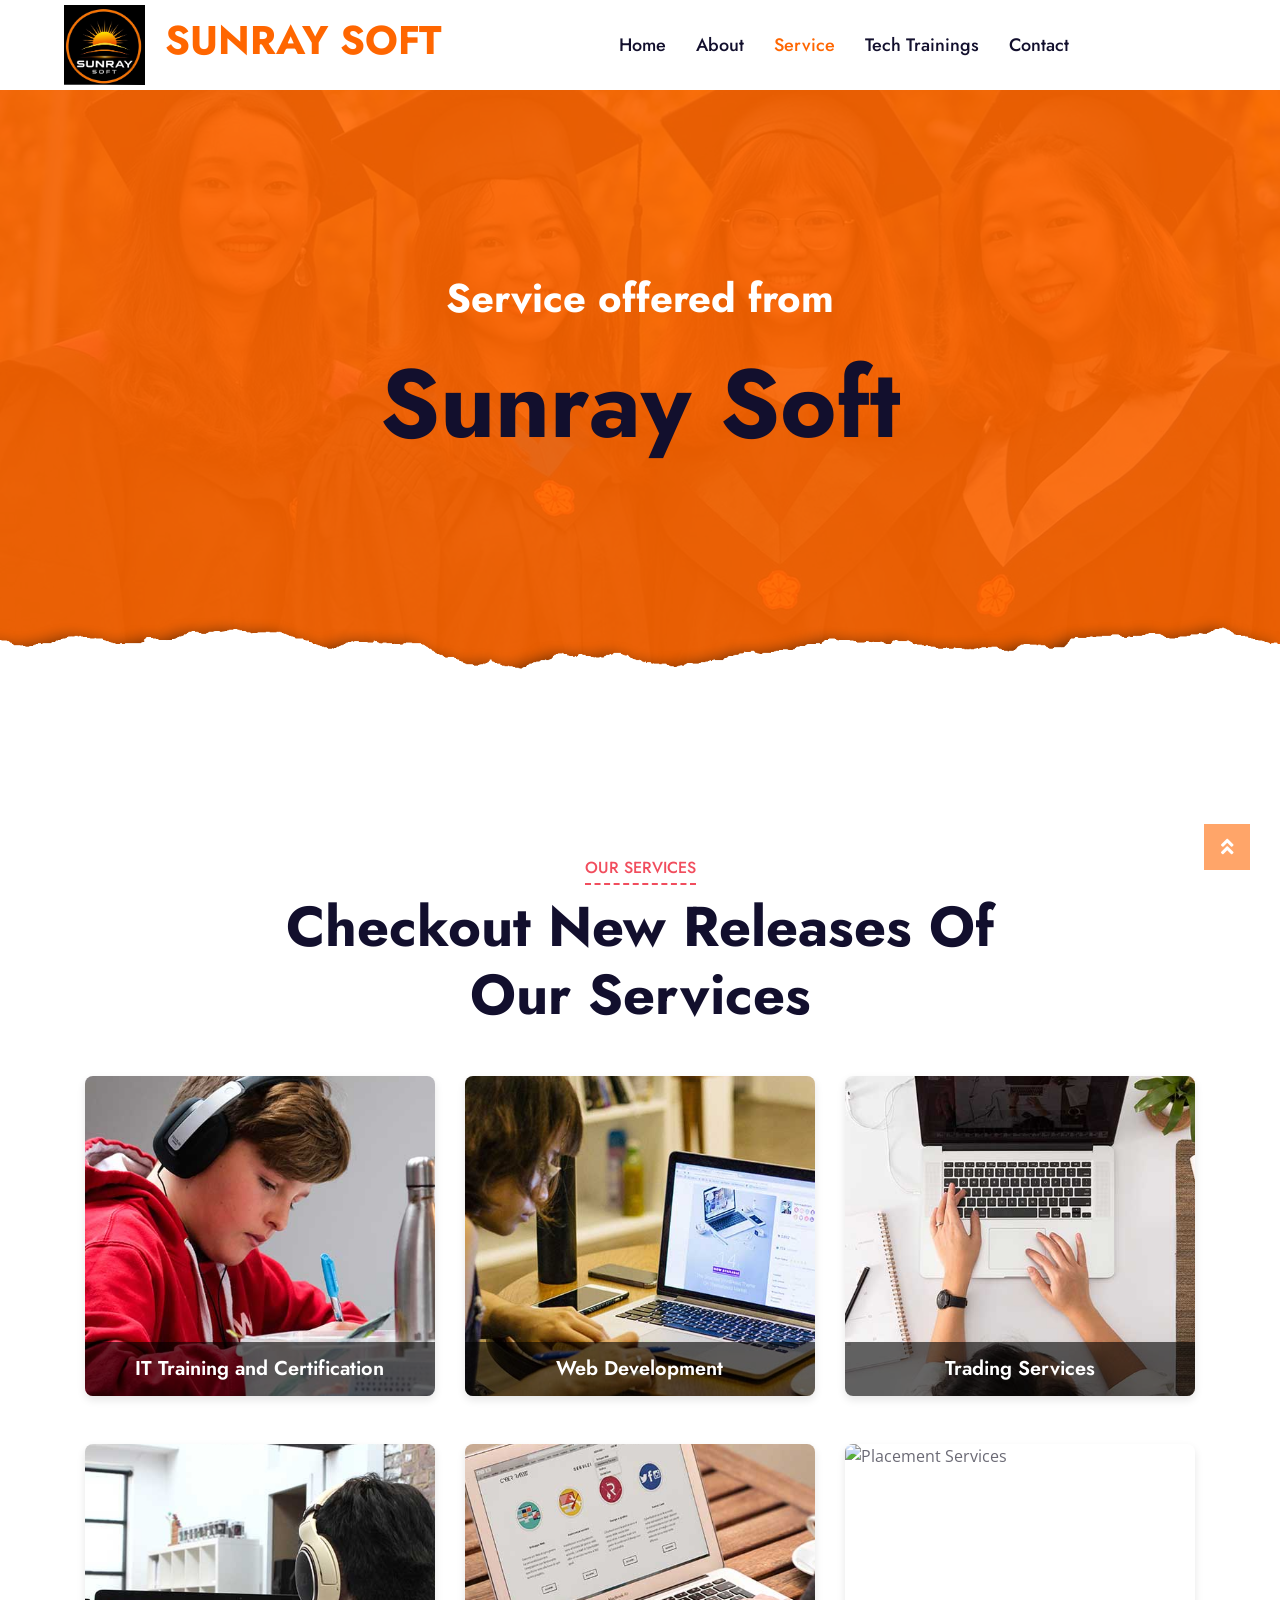
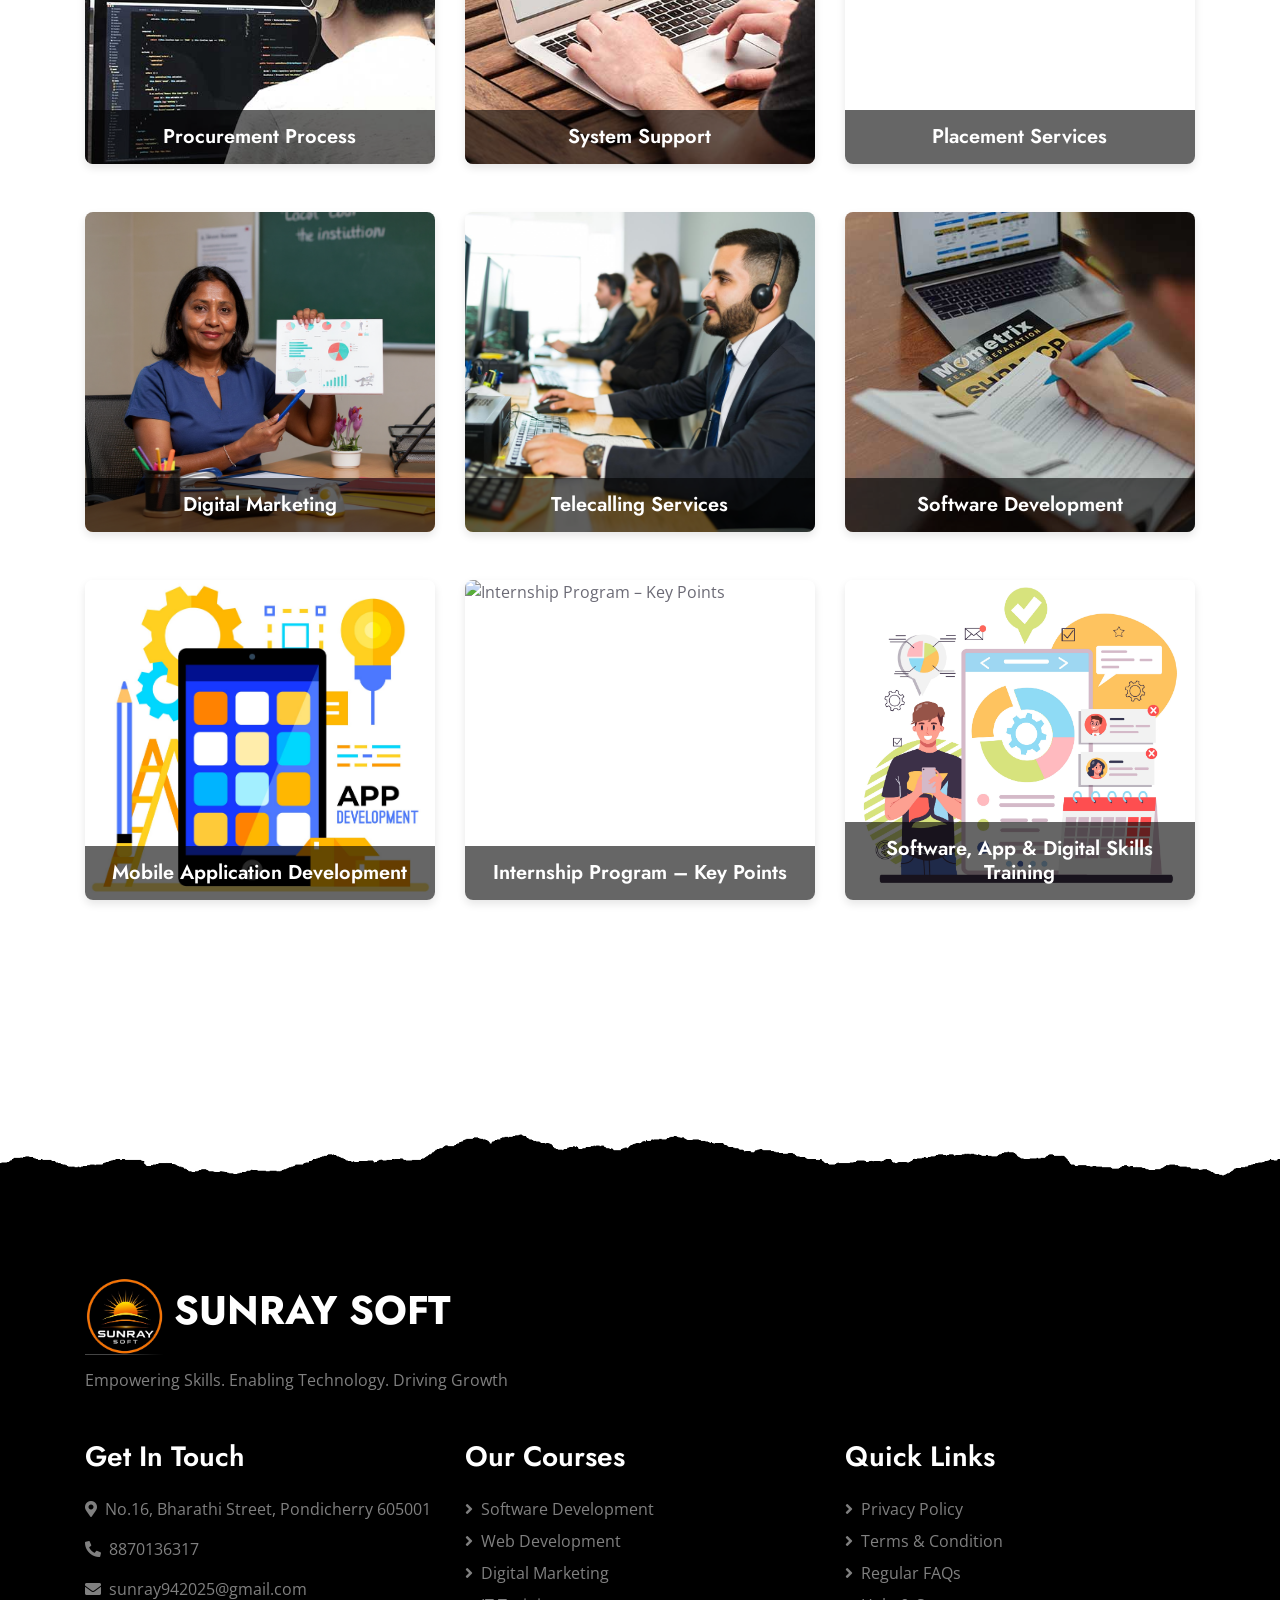
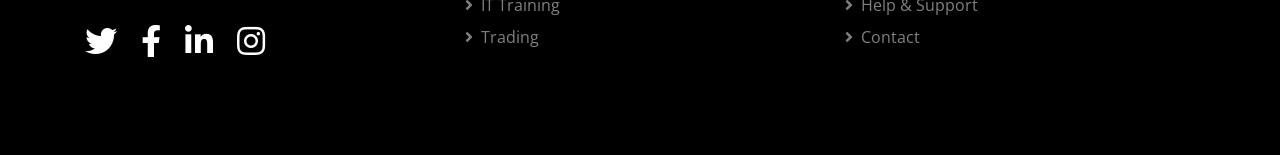
==== commit 8ec984c5: "preview Template" ====
--- a/course.html
+++ b/course.html
@@ -5,8 +5,20 @@
   <meta charset="utf-8">
   <title>Sunray Soft-Courses</title>
   <meta content="width=device-width, initial-scale=1.0" name="viewport">
-  <meta content="Free HTML Templates" name="keywords">
-  <meta content="Free HTML Templates" name="description">
+  <!-- SEO Description -->
+    <meta name="description" content="Sunray Soft is a learning and service-based company offering software development, training, and innovative technology solutions.">
+
+    <!-- Keywords -->
+    <meta name="keywords" content="Sunray Soft, software company, training, web development, IT services, learning platform">
+  <!-- Author -->
+    <meta name="author" content="Sunray Soft">
+
+    <!-- Open Graph (VERY IMPORTANT for sharing) -->
+    <meta property="og:title" content="Sunray Soft">
+    <meta property="og:description" content="Sunray Soft is a learning and service-based company providing software development, IT services, and professional training.">
+    <meta property="og:image" content="https://yourdomain.com/img/websiteScreenshot.png">
+    <meta property="og:url" content="https://sunraysoft.co.in">
+    <meta property="og:type" content="website">
 
   <!-- Favicon -->
   <link href="img/favicon.ico" rel="icon">
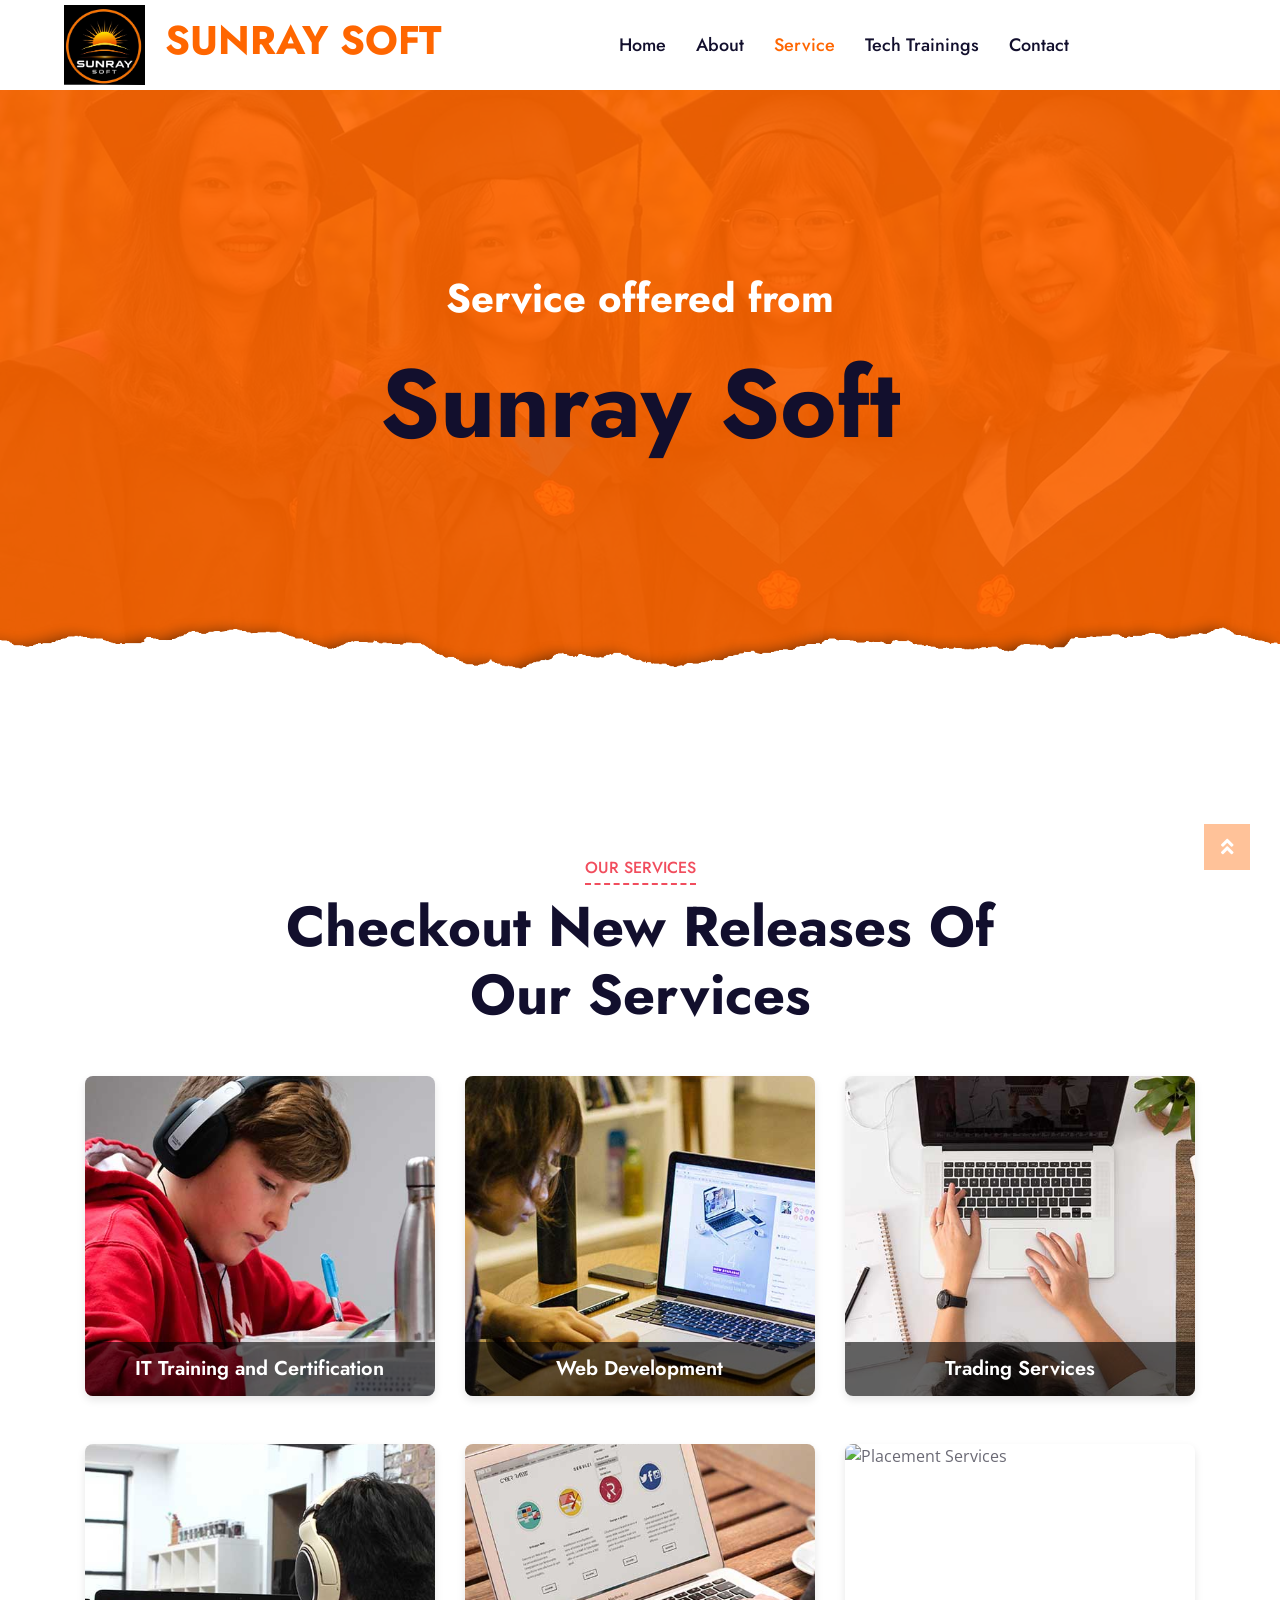
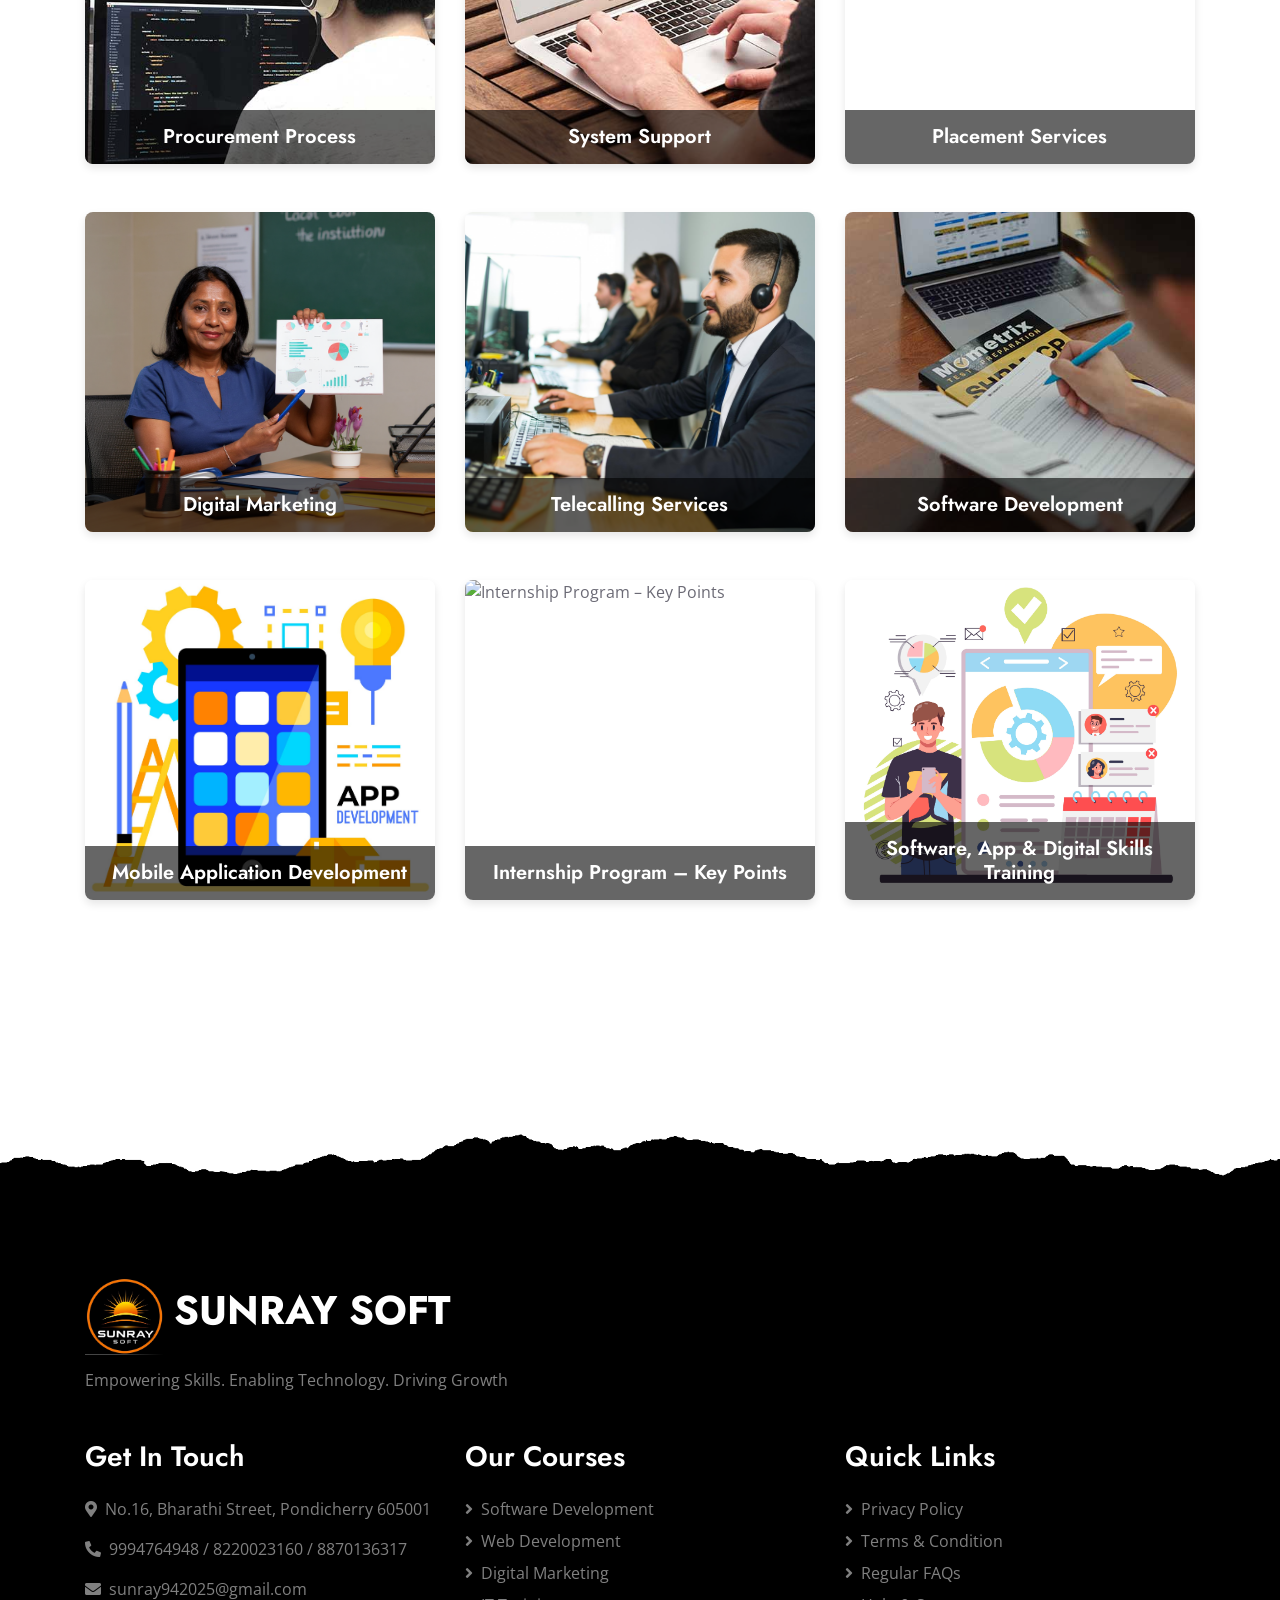
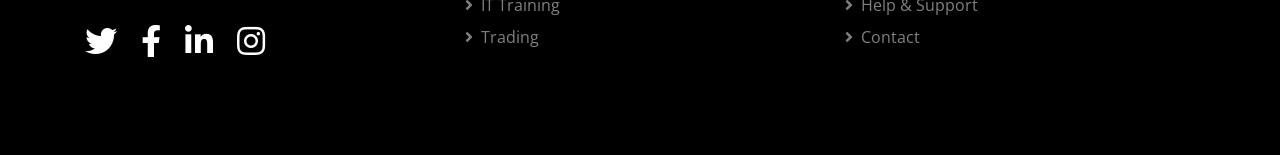
==== commit d39d4922: "Number changes" ====
--- a/course.html
+++ b/course.html
@@ -491,7 +491,7 @@
         <div class="col-md-4 mb-5">
           <h3 class="text-white mb-4">Get In Touch</h3>
           <p><i class="fa fa-map-marker-alt mr-2"></i>No.16, Bharathi Street, Pondicherry 605001</p>
-          <p><i class="fa fa-phone-alt mr-2"></i>8870136317</p>
+         <p><i class="fa fa-phone-alt mr-2"></i>9994764948 / 8220023160 / 8870136317</p>
           <p><i class="fa fa-envelope mr-2"></i>sunray942025@gmail.com</p>
           <div class="d-flex justify-content-start mt-4">
             <a class="text-white mr-4"><i class="fab fa-2x fa-twitter"></i></a>
